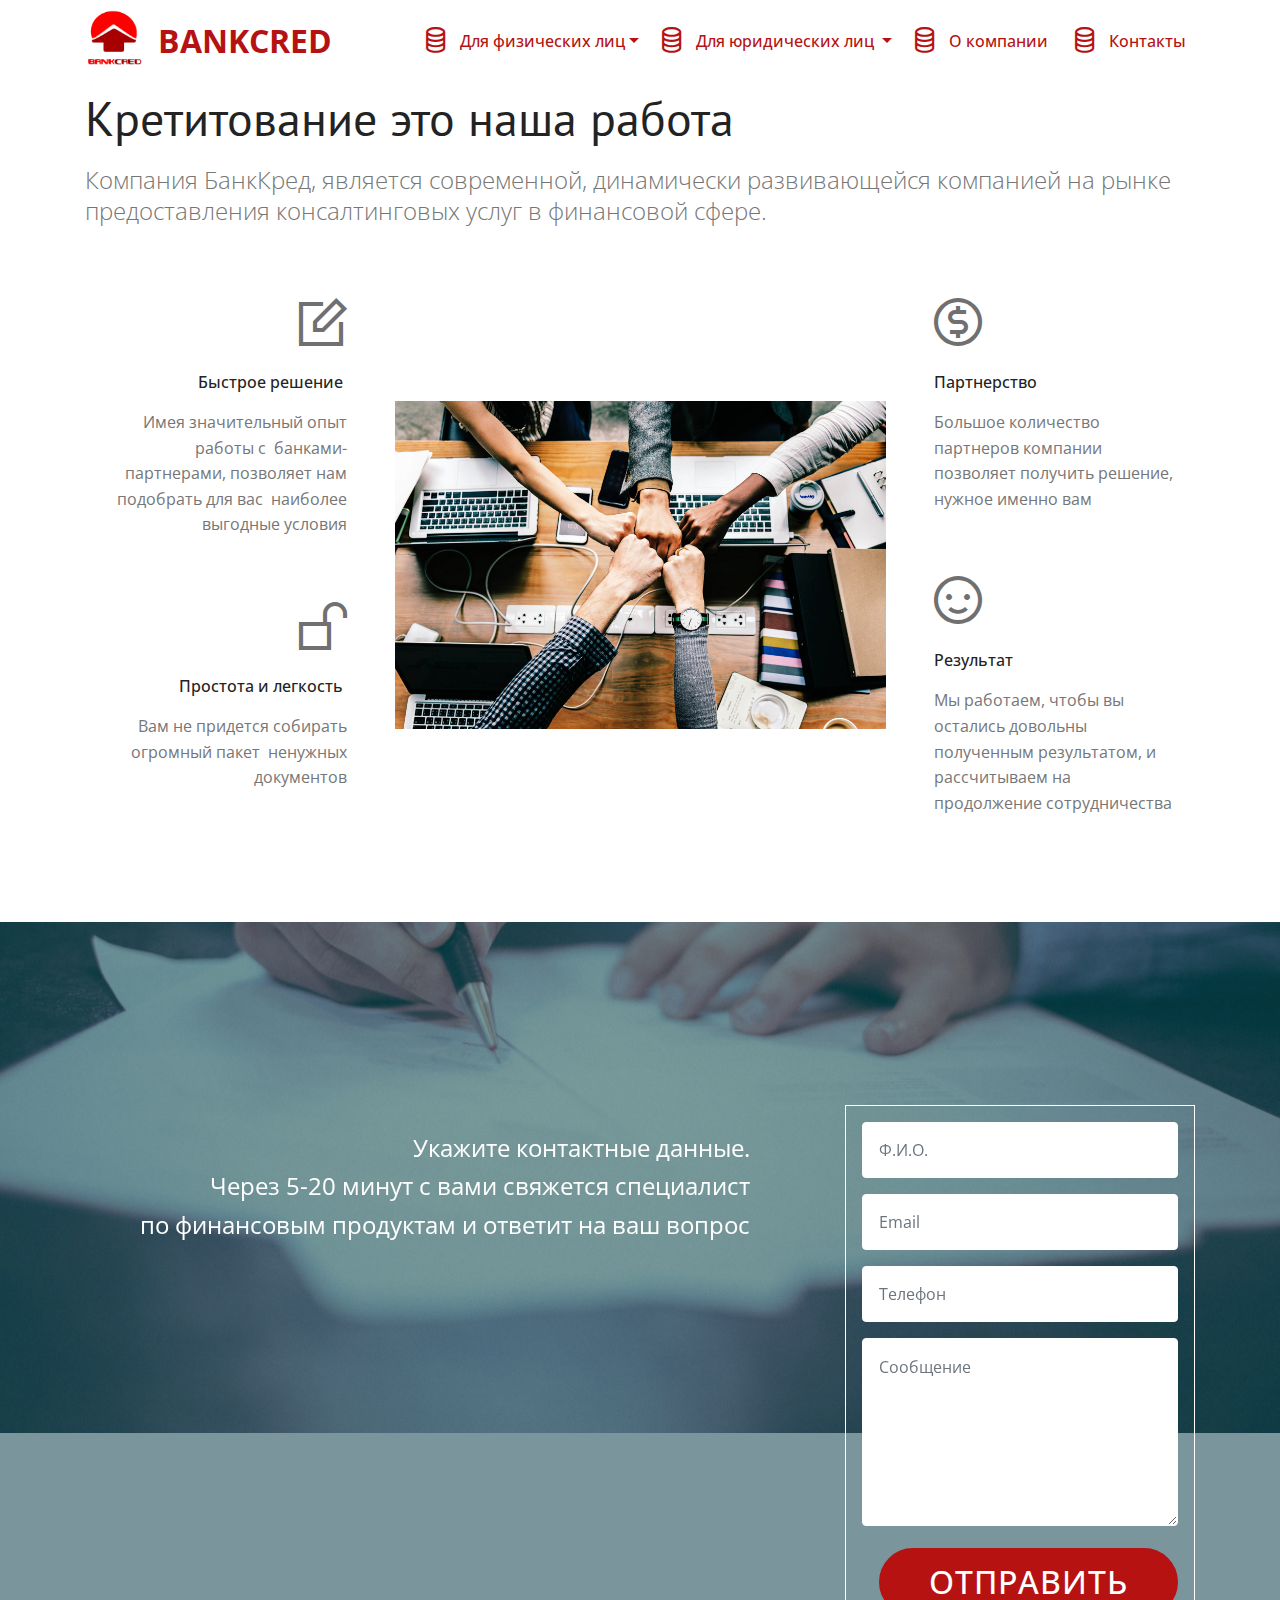
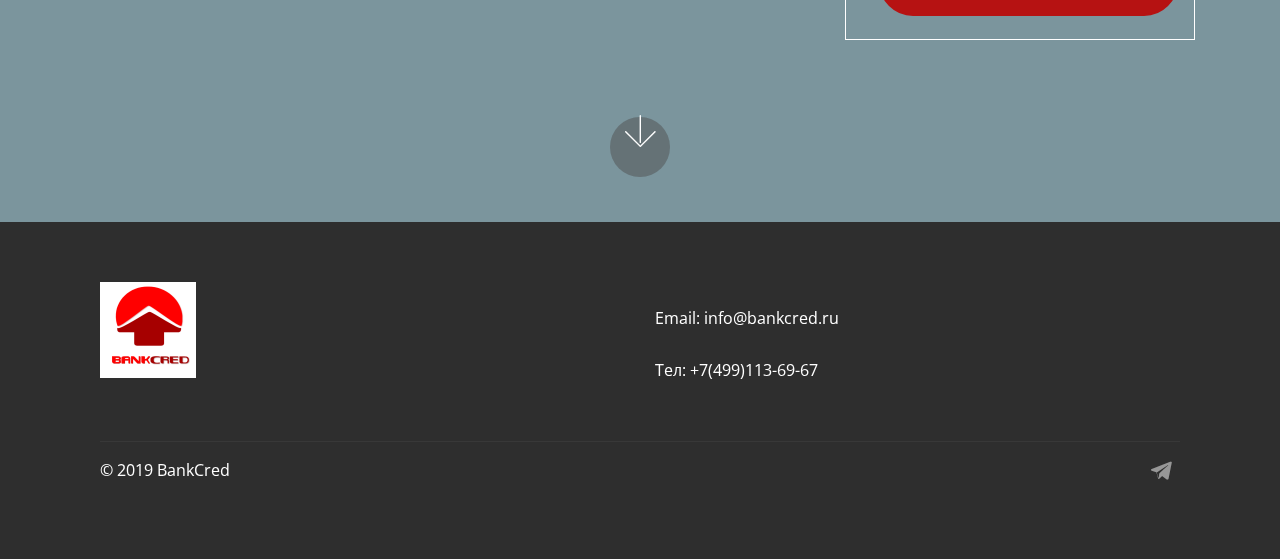
==== index.html @ 9b6e18b3 "create github pages" ====
<!DOCTYPE html>
<html  >
<head>
  <!-- Site made with Mobirise Website Builder v4.11.3, https://mobirise.com -->
  <meta charset="UTF-8">
  <meta http-equiv="X-UA-Compatible" content="IE=edge">
  <meta name="generator" content="Mobirise v4.11.3, mobirise.com">
  <meta name="viewport" content="width=device-width, initial-scale=1, minimum-scale=1">
  <link rel="shortcut icon" href="assets/images/1-96x96.png" type="image/x-icon">
  <meta name="description" content="">
  
  <title>BankCred - Кредитование это наша работа</title>
  <link rel="stylesheet" href="assets/web/assets/mobirise-icons2/mobirise2.css">
  <link rel="stylesheet" href="assets/web/assets/mobirise-icons/mobirise-icons.css">
  <link rel="stylesheet" href="assets/bootstrap/css/bootstrap.min.css">
  <link rel="stylesheet" href="assets/bootstrap/css/bootstrap-grid.min.css">
  <link rel="stylesheet" href="assets/bootstrap/css/bootstrap-reboot.min.css">
  <link rel="stylesheet" href="assets/dropdown/css/style.css">
  <link rel="stylesheet" href="assets/tether/tether.min.css">
  <link rel="stylesheet" href="assets/socicon/css/styles.css">
  <link rel="stylesheet" href="assets/theme/css/style.css">
  <link rel="preload" as="style" href="assets/mobirise/css/mbr-additional.css"><link rel="stylesheet" href="assets/mobirise/css/mbr-additional.css" type="text/css">
  
  
  
</head>
<body>
  <section class="menu cid-qTkzRZLJNu" once="menu" id="menu1-0">

    

    <nav class="navbar navbar-expand beta-menu navbar-dropdown align-items-center navbar-toggleable-sm">
        <button class="navbar-toggler navbar-toggler-right" type="button" data-toggle="collapse" data-target="#navbarSupportedContent" aria-controls="navbarSupportedContent" aria-expanded="false" aria-label="Toggle navigation">
            <div class="hamburger">
                <span></span>
                <span></span>
                <span></span>
                <span></span>
            </div>
        </button>
        <div class="menu-logo">
            <div class="navbar-brand">
                <span class="navbar-logo">
                    <a href="https://mobirise.com">
                         <img src="assets/images/1-96x96.png" alt="Mobirise" title="" style="height: 4.1rem;">
                    </a>
                </span>
                <span class="navbar-caption-wrap"><a class="navbar-caption text-secondary display-4" href="https://mobirise.com">BANKCRED</a></span>
            </div>
        </div>
        <div class="collapse navbar-collapse" id="navbarSupportedContent">
            <ul class="navbar-nav nav-dropdown nav-right" data-app-modern-menu="true"><li class="nav-item">
                    <a class="nav-link link text-secondary display-7" href="https://mobirise.com">
                        </a>
                </li>
                <li class="nav-item dropdown">
                    <a class="nav-link link text-secondary dropdown-toggle display-7" href="https://mobirise.com" data-toggle="dropdown-submenu" aria-expanded="false"><span class="mobi-mbri mobi-mbri-database mbr-iconfont mbr-iconfont-btn"></span>Для физических лиц</a><div class="dropdown-menu"><a class="text-secondary dropdown-item display-7" href="https://mobirise.com">Потребительское кредитование</a><a class="text-secondary dropdown-item display-7" href="https://mobirise.com">Ипотека</a><a class="text-secondary dropdown-item display-7" href="https://mobirise.com">Кредит под залог недвижимости</a></div>
                </li><li class="nav-item dropdown"><a class="nav-link link text-secondary dropdown-toggle display-7" href="https://mobirise.com" data-toggle="dropdown-submenu" aria-expanded="false"><span class="mobi-mbri mobi-mbri-database mbr-iconfont mbr-iconfont-btn"></span>Для юридических лиц&nbsp;</a><div class="dropdown-menu"><a class="text-secondary dropdown-item display-7" href="creditul.html">Кредиты</a><a class="text-secondary dropdown-item display-7" href="bankgarantees.html" aria-expanded="false">Банковские гарантии</a><a class="text-secondary dropdown-item display-7" href="https://mobirise.com" aria-expanded="false">Факторинг</a><a class="text-secondary dropdown-item display-7" href="https://mobirise.com" aria-expanded="false">РКО<br><br></a></div></li><li class="nav-item"><a class="nav-link link text-secondary display-7" href="https://mobirise.com"><span class="mobi-mbri mobi-mbri-database mbr-iconfont mbr-iconfont-btn"></span>О компании&nbsp;</a></li><li class="nav-item"><a class="nav-link link text-secondary display-7" href="https://mobirise.com"><span class="mobi-mbri mobi-mbri-database mbr-iconfont mbr-iconfont-btn"></span>Контакты&nbsp;</a></li></ul>
            
        </div>
    </nav>
</section>

<section class="engine"><a href="https://mobirise.info/g">build a site</a></section><section class="features12 cid-rFDejcDriC" id="features12-6">
    
    

    

    <div class="container">
        <h2 class="mbr-section-title pb-2 mbr-fonts-style display-2">Кретитование это наша работа</h2>
        <h3 class="mbr-section-subtitle pb-3 mbr-fonts-style display-5">
            Компания БанкКред, является современной, динамически развивающейся компанией на рынке предоставления консалтинговых услуг в финансовой сфере.</h3>

        <div class="media-container-row pt-5">
            <div class="block-content align-right">
                <div class="card pl-3 pr-3 pb-5">
                    <div class="mbr-card-img-title">
                        <div class="card-img pb-3">
                             <span class="mbr-iconfont mobi-mbri-edit mobi-mbri"></span>
                        </div>
                        <div class="mbr-crt-title">
                            <h4 class="card-title py-2 mbr-crt-title mbr-fonts-style display-7">Быстрое решение&nbsp;</h4>
                        </div>
                    </div>                

                    <div class="card-box">
                        <p class="mbr-text mbr-section-text mbr-fonts-style display-7">
                            Имея значительный опыт работы с &nbsp;банками-партнерами, позволяет нам подобрать для вас &nbsp;наиболее выгодные условия</p>
                    </div>
                </div>

                <div class="card pl-3 pr-3">
                    <div class="mbr-card-img-title">
                        <div class="card-img pb-3">
                            <span class="mbr-iconfont mobi-mbri-unlock mobi-mbri"></span>
                        </div>
                        <div class="mbr-crt-title">
                            <h4 class="card-title py-2 mbr-crt-title mbr-fonts-style display-7">
                                Простота и легкость&nbsp;</h4>
                        </div>
                    </div>
                    <div class="card-box">
                        <p class="mbr-text mbr-section-text mbr-fonts-style display-7">Вам не придется собирать огромный пакет &nbsp;ненужных документов</p>
                    </div>
                </div>
            </div>

            <div class="mbr-figure m-auto" style="width: 50%;">
                <img src="assets/images/background6.jpg" alt="Mobirise" title="">
            </div>

            <div class="block-content align-left">
                <div class="card pl-3 pr-3 pb-5">
                    <div class="mbr-card-img-title">
                        <div class="card-img pb-3">
                             <span class="mbr-iconfont mobi-mbri-cash mobi-mbri"></span>
                        </div>
                        <div class="mbr-crt-title">
                            <h4 class="card-title py-2 mbr-crt-title mbr-fonts-style display-7">
                                Партнерство</h4>
                        </div>
                    </div>                

                    <div class="card-box">
                        <p class="mbr-text mbr-section-text mbr-fonts-style display-7">
                            Большое количество партнеров компании позволяет получить решение, нужное именно вам&nbsp;</p>
                    </div>
                </div>

                <div class="card pl-3 pr-3">
                    <div class="mbr-card-img-title">
                        <div class="card-img pb-3">
                            <span class="mbr-iconfont mobi-mbri-smile-face mobi-mbri"></span>
                        </div>
                        <div class="mbr-crt-title">
                            <h4 class="card-title py-2 mbr-crt-title mbr-fonts-style display-7">
                                Результат</h4>
                        </div>
                    </div>
                    <div class="card-box">
                        <p class="mbr-text mbr-section-text mbr-fonts-style display-7">Мы работаем, чтобы вы остались довольны полученным результатом, и рассчитываем на продолжение сотрудничества</p>
                    </div>
                </div>
            </div>
        </div>
    </div>
</section>

<section class="header15 cid-rHME1chiJT mbr-fullscreen mbr-parallax-background" id="header15-7">

    

    <div class="mbr-overlay" style="opacity: 0.5; background-color: rgb(7, 59, 76);"></div>

    <div class="container align-right">
        <div class="row">
            <div class="mbr-white col-lg-8 col-md-7 content-container">
                <h1 class="mbr-section-title mbr-bold pb-3 mbr-fonts-style display-1"></h1>
                <p class="mbr-text pb-3 mbr-fonts-style display-5">Укажите контактные данные.
<br>Через 5-20 минут с вами свяжется специалист
<br>по финансовым продуктам и ответит на ваш вопрос
<br><br></p>
            </div>
            <div class="col-lg-4 col-md-5">
                <div class="form-container">
                    <div class="media-container-column" data-form-type="formoid">
                        <!---Formbuilder Form--->
                        <form action="https://mobirise.com/" method="POST" class="mbr-form form-with-styler" data-form-title="Mobirise Form"><input type="hidden" name="email" data-form-email="true" value="sFIBxPk1DfK8KMXNcVNaqKDOMw0S4MJZTPR6qZjcY9f+HLWINB+SgQe4zorkkBdtc8oR5mji2qDRtCs3g598j6HJXpvIDuwu5ZyjoW4uOoEnabfmgJW6YjyDEm2xefml">
                            <div class="row">
                                <div hidden="hidden" data-form-alert="" class="alert alert-success col-12">Спасибо, мы скоро с Вами свяжемся!</div>
                                <div hidden="hidden" data-form-alert-danger="" class="alert alert-danger col-12">
                                </div>
                            </div>
                            <div class="dragArea row">
                                <div class="col-md-12 form-group " data-for="name">
                                    <input type="text" name="name" placeholder="Ф.И.О." data-form-field="Name" required="required" class="form-control px-3 display-7" id="name-header15-7">
                                </div>
                                <div class="col-md-12 form-group " data-for="email">
                                    <input type="email" name="email" placeholder="Email" data-form-field="Email" required="required" class="form-control px-3 display-7" id="email-header15-7">
                                </div>
                                <div data-for="phone" class="col-md-12 form-group ">
                                    <input type="tel" name="phone" placeholder="Телефон" data-form-field="Phone" class="form-control px-3 display-7" id="phone-header15-7">
                                </div>
                                <div data-for="message" class="col-md-12 form-group ">
                                    <textarea name="message" placeholder="Сообщение" data-form-field="Message" class="form-control px-3 display-7" id="message-header15-7"></textarea>
                                </div>
                                <div class="col-md-12 input-group-btn">
                                    <button type="submit" class="btn btn-secondary btn-form display-4">ОТПРАВИТЬ</button>
                                </div>
                            </div>
                        </form><!---Formbuilder Form--->
                    </div>
                </div>
            </div>
        </div>
    </div>
    <div class="mbr-arrow hidden-sm-down" aria-hidden="true">
        <a href="#next">
            <i class="mbri-down mbr-iconfont"></i>
        </a>
    </div>
</section>

<section class="cid-qTkAaeaxX5" id="footer1-2">

    

    

    <div class="container">
        <div class="media-container-row content text-white">
            <div class="col-12 col-md-3">
                <div class="media-wrap">
                    <a href="https://mobirise.com/">
                        <img src="assets/images/1-192x192.png" alt="Mobirise" title="">
                    </a>
                </div>
            </div>
            <div class="col-12 col-md-3 mbr-fonts-style display-7">
                <h5 class="pb-3"></h5>
                <p class="mbr-text"></p>
            </div>
            <div class="col-12 col-md-3 mbr-fonts-style display-7">
                <h5 class="pb-3"></h5>
                <p class="mbr-text">
                    Email: info@bankcred.ru &nbsp; &nbsp; &nbsp; &nbsp; &nbsp; &nbsp; &nbsp; &nbsp;&nbsp;<br>Тел: +7(499)113-69-67<br><br></p>
            </div>
            <div class="col-12 col-md-3 mbr-fonts-style display-7">
                <h5 class="pb-3"></h5>
                <p class="mbr-text"></p>
            </div>
        </div>
        <div class="footer-lower">
            <div class="media-container-row">
                <div class="col-sm-12">
                    <hr>
                </div>
            </div>
            <div class="media-container-row mbr-white">
                <div class="col-sm-6 copyright">
                    <p class="mbr-text mbr-fonts-style display-7">
                        © 2019 BankCred</p>
                </div>
                <div class="col-md-6">
                    <div class="social-list align-right">
                        <div class="soc-item">
                            <a href="https://twitter.com/mobirise" target="_blank">
                                <span class="mbr-iconfont mbr-iconfont-social socicon-telegram socicon"></span>
                            </a>
                        </div>
                        
                        
                        
                        
                        
                    </div>
                </div>
            </div>
        </div>
    </div>
</section>


  <script src="assets/web/assets/jquery/jquery.min.js"></script>
  <script src="assets/popper/popper.min.js"></script>
  <script src="assets/bootstrap/js/bootstrap.min.js"></script>
  <script src="assets/smoothscroll/smooth-scroll.js"></script>
  <script src="assets/dropdown/js/nav-dropdown.js"></script>
  <script src="assets/dropdown/js/navbar-dropdown.js"></script>
  <script src="assets/touchswipe/jquery.touch-swipe.min.js"></script>
  <script src="assets/parallax/jarallax.min.js"></script>
  <script src="assets/tether/tether.min.js"></script>
  <script src="assets/theme/js/script.js"></script>
  <script src="assets/formoid/formoid.min.js"></script>
  
  
</body>
</html>
---- assets/web/assets/mobirise-icons2/mobirise2.css ----
@font-face {
  font-family: 'Moririse2';
  font-display: swap;
  src:  url('mobirise2.eot?f2bix4');
  src:  url('mobirise2.eot?f2bix4#iefix') format('embedded-opentype'),
    url('mobirise2.ttf?f2bix4') format('truetype'),
    url('mobirise2.woff?f2bix4') format('woff'),
    url('mobirise2.svg?f2bix4#mobirise2') format('svg');
  font-weight: normal;
  font-style: normal;
}

[class^="mobi-"], [class*=" mobi-"] {
  /* use !important to prevent issues with browser extensions that change fonts */
  font-family: 'Moririse2' !important;
  speak: none;
  font-style: normal;
  font-weight: normal;
  font-variant: normal;
  text-transform: none;
  line-height: 1;

  /* Better Font Rendering =========== */
  -webkit-font-smoothing: antialiased;
  -moz-osx-font-smoothing: grayscale;
}

.mobi-mbri-add-submenu:before {
  content: "\e900";
}
.mobi-mbri-alert:before {
  content: "\e901";
}
.mobi-mbri-align-center:before {
  content: "\e902";
}
.mobi-mbri-align-justify:before {
  content: "\e903";
}
.mobi-mbri-align-left:before {
  content: "\e904";
}
.mobi-mbri-align-right:before {
  content: "\e905";
}
.mobi-mbri-android:before {
  content: "\e906";
}
.mobi-mbri-apple:before {
  content: "\e907";
}
.mobi-mbri-arrow-down:before {
  content: "\e908";
}
.mobi-mbri-arrow-next:before {
  content: "\e909";
}
.mobi-mbri-arrow-prev:before {
  content: "\e90a";
}
.mobi-mbri-arrow-up:before {
  content: "\e90b";
}
.mobi-mbri-bold:before {
  content: "\e90c";
}
.mobi-mbri-bookmark:before {
  content: "\e90d";
}
.mobi-mbri-bootstrap:before {
  content: "\e90e";
}
.mobi-mbri-briefcase:before {
  content: "\e90f";
}
.mobi-mbri-browse:before {
  content: "\e910";
}
.mobi-mbri-bulleted-list:before {
  content: "\e911";
}
.mobi-mbri-calendar:before {
  content: "\e912";
}
.mobi-mbri-camera:before {
  content: "\e913";
}
.mobi-mbri-cart-add:before {
  content: "\e914";
}
.mobi-mbri-cart-full:before {
  content: "\e915";
}
.mobi-mbri-cash:before {
  content: "\e916";
}
.mobi-mbri-change-style:before {
  content: "\e917";
}
.mobi-mbri-chat:before {
  content: "\e918";
}
.mobi-mbri-clock:before {
  content: "\e919";
}
.mobi-mbri-close:before {
  content: "\e91a";
}
.mobi-mbri-cloud:before {
  content: "\e91b";
}
.mobi-mbri-code:before {
  content: "\e91c";
}
.mobi-mbri-contact-form:before {
  content: "\e91d";
}
.mobi-mbri-credit-card:before {
  content: "\e91e";
}
.mobi-mbri-cursor-click:before {
  content: "\e91f";
}
.mobi-mbri-cust-feedback:before {
  content: "\e920";
}
.mobi-mbri-database:before {
  content: "\e921";
}
.mobi-mbri-delivery:before {
  content: "\e922";
}
.mobi-mbri-desktop:before {
  content: "\e923";
}
.mobi-mbri-devices:before {
  content: "\e924";
}
.mobi-mbri-down:before {
  content: "\e925";
}
.mobi-mbri-download-2:before {
  content: "\e926";
}
.mobi-mbri-download:before {
  content: "\e927";
}
.mobi-mbri-drag-n-drop-2:before {
  content: "\e928";
}
.mobi-mbri-drag-n-drop:before {
  content: "\e929";
}
.mobi-mbri-edit-2:before {
  content: "\e92a";
}
.mobi-mbri-edit:before {
  content: "\e92b";
}
.mobi-mbri-error:before {
  content: "\e92c";
}
.mobi-mbri-extension:before {
  content: "\e92d";
}
.mobi-mbri-features:before {
  content: "\e92e";
}
.mobi-mbri-file:before {
  content: "\e92f";
}
.mobi-mbri-flag:before {
  content: "\e930";
}
.mobi-mbri-folder:before {
  content: "\e931";
}
.mobi-mbri-gift:before {
  content: "\e932";
}
.mobi-mbri-github:before {
  content: "\e933";
}
.mobi-mbri-globe-2:before {
  content: "\e934";
}
.mobi-mbri-globe:before {
  content: "\e935";
}
.mobi-mbri-growing-chart:before {
  content: "\e936";
}
.mobi-mbri-hearth:before {
  content: "\e937";
}
.mobi-mbri-help:before {
  content: "\e938";
}
.mobi-mbri-home:before {
  content: "\e939";
}
.mobi-mbri-hot-cup:before {
  content: "\e93a";
}
.mobi-mbri-idea:before {
  content: "\e93b";
}
.mobi-mbri-image-gallery:before {
  content: "\e93c";
}
.mobi-mbri-image-slider:before {
  content: "\e93d";
}
.mobi-mbri-info:before {
  content: "\e93e";
}
.mobi-mbri-italic:before {
  content: "\e93f";
}
.mobi-mbri-key:before {
  content: "\e940";
}
.mobi-mbri-laptop:before {
  content: "\e941";
}
.mobi-mbri-layers:before {
  content: "\e942";
}
.mobi-mbri-left-right:before {
  content: "\e943";
}
.mobi-mbri-left:before {
  content: "\e944";
}
.mobi-mbri-letter:before {
  content: "\e945";
}
.mobi-mbri-like:before {
  content: "\e946";
}
.mobi-mbri-link:before {
  content: "\e947";
}
.mobi-mbri-lock:before {
  content: "\e948";
}
.mobi-mbri-login:before {
  content: "\e949";
}
.mobi-mbri-logout:before {
  content: "\e94a";
}
.mobi-mbri-magic-stick:before {
  content: "\e94b";
}
.mobi-mbri-map-pin:before {
  content: "\e94c";
}
.mobi-mbri-menu:before {
  content: "\e94d";
}
.mobi-mbri-mobile-2:before {
  content: "\e94e";
}
.mobi-mbri-mobile-horizontal:before {
  content: "\e94f";
}
.mobi-mbri-mobile:before {
  content: "\e950";
}
.mobi-mbri-mobirise:before {
  content: "\e951";
}
.mobi-mbri-more-horizontal:before {
  content: "\e952";
}
.mobi-mbri-more-vertical:before {
  content: "\e953";
}
.mobi-mbri-music:before {
  content: "\e954";
}
.mobi-mbri-new-file:before {
  content: "\e955";
}
.mobi-mbri-numbered-list:before {
  content: "\e956";
}
.mobi-mbri-opened-folder:before {
  content: "\e957";
}
.mobi-mbri-pages:before {
  content: "\e958";
}
.mobi-mbri-paper-plane:before {
  content: "\e959";
}
.mobi-mbri-paperclip:before {
  content: "\e95a";
}
.mobi-mbri-phone:before {
  content: "\e95b";
}
.mobi-mbri-photo:before {
  content: "\e95c";
}
.mobi-mbri-photos:before {
  content: "\e95d";
}
.mobi-mbri-pin:before {
  content: "\e95e";
}
.mobi-mbri-play:before {
  content: "\e95f";
}
.mobi-mbri-plus:before {
  content: "\e960";
}
.mobi-mbri-preview:before {
  content: "\e961";
}
.mobi-mbri-print:before {
  content: "\e962";
}
.mobi-mbri-protect:before {
  content: "\e963";
}
.mobi-mbri-question:before {
  content: "\e964";
}
.mobi-mbri-quote-left:before {
  content: "\e965";
}
.mobi-mbri-quote-right:before {
  content: "\e966";
}
.mobi-mbri-redo:before {
  content: "\e967";
}
.mobi-mbri-refresh:before {
  content: "\e968";
}
.mobi-mbri-responsive-2:before {
  content: "\e969";
}
.mobi-mbri-responsive:before {
  content: "\e96a";
}
.mobi-mbri-right:before {
  content: "\e96b";
}
.mobi-mbri-rocket:before {
  content: "\e96c";
}
.mobi-mbri-sad-face:before {
  content: "\e96d";
}
.mobi-mbri-sale:before {
  content: "\e96e";
}
.mobi-mbri-save:before {
  content: "\e96f";
}
.mobi-mbri-search:before {
  content: "\e970";
}
.mobi-mbri-setting-2:before {
  content: "\e971";
}
.mobi-mbri-setting-3:before {
  content: "\e972";
}
.mobi-mbri-setting:before {
  content: "\e973";
}
.mobi-mbri-share:before {
  content: "\e974";
}
.mobi-mbri-shopping-bag:before {
  content: "\e975";
}
.mobi-mbri-shopping-basket:before {
  content: "\e976";
}
.mobi-mbri-shopping-cart:before {
  content: "\e977";
}
.mobi-mbri-sites:before {
  content: "\e978";
}
.mobi-mbri-smile-face:before {
  content: "\e979";
}
.mobi-mbri-speed:before {
  content: "\e97a";
}
.mobi-mbri-star:before {
  content: "\e97b";
}
.mobi-mbri-success:before {
  content: "\e97c";
}
.mobi-mbri-sun:before {
  content: "\e97d";
}
.mobi-mbri-sun2:before {
  content: "\e97e";
}
.mobi-mbri-tablet-vertical:before {
  content: "\e97f";
}
.mobi-mbri-tablet:before {
  content: "\e980";
}
.mobi-mbri-target:before {
  content: "\e981";
}
.mobi-mbri-timer:before {
  content: "\e982";
}
.mobi-mbri-to-ftp:before {
  content: "\e983";
}
.mobi-mbri-to-local-drive:before {
  content: "\e984";
}
.mobi-mbri-touch-swipe:before {
  content: "\e985";
}
.mobi-mbri-touch:before {
  content: "\e986";
}
.mobi-mbri-trash:before {
  content: "\e987";
}
.mobi-mbri-underline:before {
  content: "\e988";
}
.mobi-mbri-undo:before {
  content: "\e989";
}
.mobi-mbri-unlink:before {
  content: "\e98a";
}
.mobi-mbri-unlock:before {
  content: "\e98b";
}
.mobi-mbri-up-down:before {
  content: "\e98c";
}
.mobi-mbri-up:before {
  content: "\e98d";
}
.mobi-mbri-update:before {
  content: "\e98e";
}
.mobi-mbri-upload-2:before {
  content: "\e98f";
}
.mobi-mbri-upload:before {
  content: "\e990";
}
.mobi-mbri-user-2:before {
  content: "\e991";
}
.mobi-mbri-user:before {
  content: "\e992";
}
.mobi-mbri-users:before {
  content: "\e993";
}
.mobi-mbri-video-play:before {
  content: "\e994";
}
.mobi-mbri-video:before {
  content: "\e995";
}
.mobi-mbri-watch:before {
  content: "\e996";
}
.mobi-mbri-website-theme-2:before {
  content: "\e997";
}
.mobi-mbri-website-theme:before {
  content: "\e998";
}
.mobi-mbri-wifi:before {
  content: "\e999";
}
.mobi-mbri-windows:before {
  content: "\e99a";
}
.mobi-mbri-zoom-in:before {
  content: "\e99b";
}
.mobi-mbri-zoom-out:before {
  content: "\e99c";
}
---- assets/web/assets/mobirise-icons/mobirise-icons.css ----
@font-face {
  font-family: 'MobiriseIcons';
  src:  url('mobirise-icons.eot?spat4u');
  src:  url('mobirise-icons.eot?spat4u#iefix') format('embedded-opentype'),
    url('mobirise-icons.ttf?spat4u') format('truetype'),
    url('mobirise-icons.woff?spat4u') format('woff'),
    url('mobirise-icons.svg?spat4u#MobiriseIcons') format('svg');
  font-weight: normal;
  font-style: normal;
  font-display: swap;
}

[class^="mbri-"], [class*=" mbri-"] {
  /* use !important to prevent issues with browser extensions that change fonts */
  font-family: MobiriseIcons !important;
  speak: none;
  font-style: normal;
  font-weight: normal;
  font-variant: normal;
  text-transform: none;
  line-height: 1;

  /* Better Font Rendering =========== */
  -webkit-font-smoothing: antialiased;
  -moz-osx-font-smoothing: grayscale;
}

.mbri-add-submenu:before {
  content: "\e900";
}
.mbri-alert:before {
  content: "\e901";
}
.mbri-align-center:before {
  content: "\e902";
}
.mbri-align-justify:before {
  content: "\e903";
}
.mbri-align-left:before {
  content: "\e904";
}
.mbri-align-right:before {
  content: "\e905";
}
.mbri-android:before {
  content: "\e906";
}
.mbri-apple:before {
  content: "\e907";
}
.mbri-arrow-down:before {
  content: "\e908";
}
.mbri-arrow-next:before {
  content: "\e909";
}
.mbri-arrow-prev:before {
  content: "\e90a";
}
.mbri-arrow-up:before {
  content: "\e90b";
}
.mbri-bold:before {
  content: "\e90c";
}
.mbri-bookmark:before {
  content: "\e90d";
}
.mbri-bootstrap:before {
  content: "\e90e";
}
.mbri-briefcase:before {
  content: "\e90f";
}
.mbri-browse:before {
  content: "\e910";
}
.mbri-bulleted-list:before {
  content: "\e911";
}
.mbri-calendar:before {
  content: "\e912";
}
.mbri-camera:before {
  content: "\e913";
}
.mbri-cart-add:before {
  content: "\e914";
}
.mbri-cart-full:before {
  content: "\e915";
}
.mbri-cash:before {
  content: "\e916";
}
.mbri-change-style:before {
  content: "\e917";
}
.mbri-chat:before {
  content: "\e918";
}
.mbri-clock:before {
  content: "\e919";
}
.mbri-close:before {
  content: "\e91a";
}
.mbri-cloud:before {
  content: "\e91b";
}
.mbri-code:before {
  content: "\e91c";
}
.mbri-contact-form:before {
  content: "\e91d";
}
.mbri-credit-card:before {
  content: "\e91e";
}
.mbri-cursor-click:before {
  content: "\e91f";
}
.mbri-cust-feedback:before {
  content: "\e920";
}
.mbri-database:before {
  content: "\e921";
}
.mbri-delivery:before {
  content: "\e922";
}
.mbri-desktop:before {
  content: "\e923";
}
.mbri-devices:before {
  content: "\e924";
}
.mbri-down:before {
  content: "\e925";
}
.mbri-download:before {
  content: "\e989";
}
.mbri-drag-n-drop:before {
  content: "\e927";
}
.mbri-drag-n-drop2:before {
  content: "\e928";
}
.mbri-edit:before {
  content: "\e929";
}
.mbri-edit2:before {
  content: "\e92a";
}
.mbri-error:before {
  content: "\e92b";
}
.mbri-extension:before {
  content: "\e92c";
}
.mbri-features:before {
  content: "\e92d";
}
.mbri-file:before {
  content: "\e92e";
}
.mbri-flag:before {
  content: "\e92f";
}
.mbri-folder:before {
  content: "\e930";
}
.mbri-gift:before {
  content: "\e931";
}
.mbri-github:before {
  content: "\e932";
}
.mbri-globe:before {
  content: "\e933";
}
.mbri-globe-2:before {
  content: "\e934";
}
.mbri-growing-chart:before {
  content: "\e935";
}
.mbri-hearth:before {
  content: "\e936";
}
.mbri-help:before {
  content: "\e937";
}
.mbri-home:before {
  content: "\e938";
}
.mbri-hot-cup:before {
  content: "\e939";
}
.mbri-idea:before {
  content: "\e93a";
}
.mbri-image-gallery:before {
  content: "\e93b";
}
.mbri-image-slider:before {
  content: "\e93c";
}
.mbri-info:before {
  content: "\e93d";
}
.mbri-italic:before {
  content: "\e93e";
}
.mbri-key:before {
  content: "\e93f";
}
.mbri-laptop:before {
  content: "\e940";
}
.mbri-layers:before {
  content: "\e941";
}
.mbri-left-right:before {
  content: "\e942";
}
.mbri-left:before {
  content: "\e943";
}
.mbri-letter:before {
  content: "\e944";
}
.mbri-like:before {
  content: "\e945";
}
.mbri-link:before {
  content: "\e946";
}
.mbri-lock:before {
  content: "\e947";
}
.mbri-login:before {
  content: "\e948";
}
.mbri-logout:before {
  content: "\e949";
}
.mbri-magic-stick:before {
  content: "\e94a";
}
.mbri-map-pin:before {
  content: "\e94b";
}
.mbri-menu:before {
  content: "\e94c";
}
.mbri-mobile:before {
  content: "\e94d";
}
.mbri-mobile2:before {
  content: "\e94e";
}
.mbri-mobirise:before {
  content: "\e94f";
}
.mbri-more-horizontal:before {
  content: "\e950";
}
.mbri-more-vertical:before {
  content: "\e951";
}
.mbri-music:before {
  content: "\e952";
}
.mbri-new-file:before {
  content: "\e953";
}
.mbri-numbered-list:before {
  content: "\e954";
}
.mbri-opened-folder:before {
  content: "\e955";
}
.mbri-pages:before {
  content: "\e956";
}
.mbri-paper-plane:before {
  content: "\e957";
}
.mbri-paperclip:before {
  content: "\e958";
}
.mbri-photo:before {
  content: "\e959";
}
.mbri-photos:before {
  content: "\e95a";
}
.mbri-pin:before {
  content: "\e95b";
}
.mbri-play:before {
  content: "\e95c";
}
.mbri-plus:before {
  content: "\e95d";
}
.mbri-preview:before {
  content: "\e95e";
}
.mbri-print:before {
  content: "\e95f";
}
.mbri-protect:before {
  content: "\e960";
}
.mbri-question:before {
  content: "\e961";
}
.mbri-quote-left:before {
  content: "\e962";
}
.mbri-quote-right:before {
  content: "\e963";
}
.mbri-refresh:before {
  content: "\e964";
}
.mbri-responsive:before {
  content: "\e965";
}
.mbri-right:before {
  content: "\e966";
}
.mbri-rocket:before {
  content: "\e967";
}
.mbri-sad-face:before {
  content: "\e968";
}
.mbri-sale:before {
  content: "\e969";
}
.mbri-save:before {
  content: "\e96a";
}
.mbri-search:before {
  content: "\e96b";
}
.mbri-setting:before {
  content: "\e96c";
}
.mbri-setting2:before {
  content: "\e96d";
}
.mbri-setting3:before {
  content: "\e96e";
}
.mbri-share:before {
  content: "\e96f";
}
.mbri-shopping-bag:before {
  content: "\e970";
}
.mbri-shopping-basket:before {
  content: "\e971";
}
.mbri-shopping-cart:before {
  content: "\e972";
}
.mbri-sites:before {
  content: "\e973";
}
.mbri-smile-face:before {
  content: "\e974";
}
.mbri-speed:before {
  content: "\e975";
}
.mbri-star:before {
  content: "\e976";
}
.mbri-success:before {
  content: "\e977";
}
.mbri-sun:before {
  content: "\e978";
}
.mbri-sun2:before {
  content: "\e979";
}
.mbri-tablet:before {
  content: "\e97a";
}
.mbri-tablet-vertical:before {
  content: "\e97b";
}
.mbri-target:before {
  content: "\e97c";
}
.mbri-timer:before {
  content: "\e97d";
}
.mbri-to-ftp:before {
  content: "\e97e";
}
.mbri-to-local-drive:before {
  content: "\e97f";
}
.mbri-touch-swipe:before {
  content: "\e980";
}
.mbri-touch:before {
  content: "\e981";
}
.mbri-trash:before {
  content: "\e982";
}
.mbri-underline:before {
  content: "\e983";
}
.mbri-unlink:before {
  content: "\e984";
}
.mbri-unlock:before {
  content: "\e985";
}
.mbri-up-down:before {
  content: "\e986";
}
.mbri-up:before {
  content: "\e987";
}
.mbri-update:before {
  content: "\e988";
}
.mbri-upload:before {
 content: "\e926"; 
}
.mbri-user:before {
  content: "\e98a";
}
.mbri-user2:before {
  content: "\e98b";
}
.mbri-users:before {
  content: "\e98c";
}
.mbri-video:before {
  content: "\e98d";
}
.mbri-video-play:before {
  content: "\e98e";
}
.mbri-watch:before {
  content: "\e98f";
}
.mbri-website-theme:before {
  content: "\e990";
}
.mbri-wifi:before {
  content: "\e991";
}
.mbri-windows:before {
  content: "\e992";
}
.mbri-zoom-out:before {
  content: "\e993";
}
.mbri-redo:before {
  content: "\e994";
}
.mbri-undo:before {
  content: "\e995";
}
---- assets/dropdown/css/style.css ----
.navbar-dropdown {
  left: 0;
  padding: 0;
  position: absolute;
  right: 0;
  top: 0;
  transition: all 0.45s ease;
  z-index: 1030;
  background: #282828; }
  .navbar-dropdown .navbar-logo {
    margin-right: 0.8rem;
    transition: margin 0.3s ease-in-out;
    vertical-align: middle; }
    .navbar-dropdown .navbar-logo img {
      height: 3.125rem;
      transition: all 0.3s ease-in-out; }
    .navbar-dropdown .navbar-logo.mbr-iconfont {
      font-size: 3.125rem;
      line-height: 3.125rem; }
  .navbar-dropdown .navbar-caption {
    font-weight: 700;
    white-space: normal;
    vertical-align: -4px;
    line-height: 3.125rem !important; }
    .navbar-dropdown .navbar-caption, .navbar-dropdown .navbar-caption:hover {
      color: inherit;
      text-decoration: none; }
  .navbar-dropdown .mbr-iconfont + .navbar-caption {
    vertical-align: -1px; }
  .navbar-dropdown.navbar-fixed-top {
    position: fixed; }
  .navbar-dropdown .navbar-brand span {
    vertical-align: -4px; }
  .navbar-dropdown.bg-color.transparent {
    background: none; }
  .navbar-dropdown.navbar-short .navbar-brand {
    padding: 0.625rem 0; }
    .navbar-dropdown.navbar-short .navbar-brand span {
      vertical-align: -1px; }
  .navbar-dropdown.navbar-short .navbar-caption {
    line-height: 2.375rem !important;
    vertical-align: -2px; }
  .navbar-dropdown.navbar-short .navbar-logo {
    margin-right: 0.5rem; }
    .navbar-dropdown.navbar-short .navbar-logo img {
      height: 2.375rem; }
    .navbar-dropdown.navbar-short .navbar-logo.mbr-iconfont {
      font-size: 2.375rem;
      line-height: 2.375rem; }
  .navbar-dropdown.navbar-short .mbr-table-cell {
    height: 3.625rem; }
  .navbar-dropdown .navbar-close {
    left: 0.6875rem;
    position: fixed;
    top: 0.75rem;
    z-index: 1000; }
  .navbar-dropdown .hamburger-icon {
    content: "";
    display: inline-block;
    vertical-align: middle;
    width: 16px;
    -webkit-box-shadow: 0 -6px 0 1px #282828,0 0 0 1px #282828,0 6px 0 1px #282828;
    -moz-box-shadow: 0 -6px 0 1px #282828,0 0 0 1px #282828,0 6px 0 1px #282828;
    box-shadow: 0 -6px 0 1px #282828,0 0 0 1px #282828,0 6px 0 1px #282828; }

.dropdown-menu .dropdown-toggle[data-toggle="dropdown-submenu"]::after {
  border-bottom: 0.35em solid transparent;
  border-left: 0.35em solid;
  border-right: 0;
  border-top: 0.35em solid transparent;
  margin-left: 0.3rem; }

.dropdown-menu .dropdown-item:focus {
  outline: 0; }

.nav-dropdown {
  font-size: 0.75rem;
  font-weight: 500;
  height: auto !important; }
  .nav-dropdown .nav-btn {
    padding-left: 1rem; }
  .nav-dropdown .link {
    margin: .667em 1.667em;
    font-weight: 500;
    padding: 0;
    transition: color .2s ease-in-out; }
    .nav-dropdown .link.dropdown-toggle {
      margin-right: 2.583em; }
      .nav-dropdown .link.dropdown-toggle::after {
        margin-left: .25rem;
        border-top: 0.35em solid;
        border-right: 0.35em solid transparent;
        border-left: 0.35em solid transparent;
        border-bottom: 0; }
      .nav-dropdown .link.dropdown-toggle[aria-expanded="true"] {
        margin: 0;
        padding: 0.667em 3.263em  0.667em 1.667em; }
  .nav-dropdown .link::after,
  .nav-dropdown .dropdown-item::after {
    color: inherit; }
  .nav-dropdown .btn {
    font-size: 0.75rem;
    font-weight: 700;
    letter-spacing: 0;
    margin-bottom: 0;
    padding-left: 1.25rem;
    padding-right: 1.25rem; }
  .nav-dropdown .dropdown-menu {
    border-radius: 0;
    border: 0;
    left: 0;
    margin: 0;
    padding-bottom: 1.25rem;
    padding-top: 1.25rem;
    position: relative; }
  .nav-dropdown .dropdown-submenu {
    margin-left: 0.125rem;
    top: 0; }
  .nav-dropdown .dropdown-item {
    font-weight: 500;
    line-height: 2;
    padding: 0.3846em 4.615em 0.3846em 1.5385em;
    position: relative;
    transition: color .2s ease-in-out, background-color .2s ease-in-out; }
    .nav-dropdown .dropdown-item::after {
      margin-top: -0.3077em;
      position: absolute;
      right: 1.1538em;
      top: 50%; }
    .nav-dropdown .dropdown-item:focus, .nav-dropdown .dropdown-item:hover {
      background: none; }

@media (max-width: 767px) {
  .nav-dropdown.navbar-toggleable-sm {
    bottom: 0;
    display: none;
    left: 0;
    overflow-x: hidden;
    position: fixed;
    top: 0;
    transform: translateX(-100%);
    -ms-transform: translateX(-100%);
    -webkit-transform: translateX(-100%);
    width: 18.75rem;
    z-index: 999; } }
.nav-dropdown.navbar-toggleable-xl {
  bottom: 0;
  display: none;
  left: 0;
  overflow-x: hidden;
  position: fixed;
  top: 0;
  transform: translateX(-100%);
  -ms-transform: translateX(-100%);
  -webkit-transform: translateX(-100%);
  width: 18.75rem;
  z-index: 999; }

.nav-dropdown-sm {
  display: block !important;
  overflow-x: hidden;
  overflow: auto;
  padding-top: 3.875rem; }
  .nav-dropdown-sm::after {
    content: "";
    display: block;
    height: 3rem;
    width: 100%; }
  .nav-dropdown-sm.collapse.in ~ .navbar-close {
    display: block !important; }
  .nav-dropdown-sm.collapsing, .nav-dropdown-sm.collapse.in {
    transform: translateX(0);
    -ms-transform: translateX(0);
    -webkit-transform: translateX(0);
    transition: all 0.25s ease-out;
    -webkit-transition: all 0.25s ease-out;
    background: #282828; }
  .nav-dropdown-sm.collapsing[aria-expanded="false"] {
    transform: translateX(-100%);
    -ms-transform: translateX(-100%);
    -webkit-transform: translateX(-100%); }
  .nav-dropdown-sm .nav-item {
    display: block;
    margin-left: 0 !important;
    padding-left: 0; }
  .nav-dropdown-sm .link,
  .nav-dropdown-sm .dropdown-item {
    border-top: 1px dotted rgba(255, 255, 255, 0.1);
    font-size: 0.8125rem;
    line-height: 1.6;
    margin: 0 !important;
    padding: 0.875rem 2.4rem 0.875rem 1.5625rem !important;
    position: relative;
    white-space: normal; }
    .nav-dropdown-sm .link:focus, .nav-dropdown-sm .link:hover,
    .nav-dropdown-sm .dropdown-item:focus,
    .nav-dropdown-sm .dropdown-item:hover {
      background: rgba(0, 0, 0, 0.2) !important;
      color: #c0a375; }
  .nav-dropdown-sm .nav-btn {
    position: relative;
    padding: 1.5625rem 1.5625rem 0 1.5625rem; }
    .nav-dropdown-sm .nav-btn::before {
      border-top: 1px dotted rgba(255, 255, 255, 0.1);
      content: "";
      left: 0;
      position: absolute;
      top: 0;
      width: 100%; }
    .nav-dropdown-sm .nav-btn + .nav-btn {
      padding-top: 0.625rem; }
      .nav-dropdown-sm .nav-btn + .nav-btn::before {
        display: none; }
  .nav-dropdown-sm .btn {
    padding: 0.625rem 0; }
  .nav-dropdown-sm .dropdown-toggle[data-toggle="dropdown-submenu"]::after {
    margin-left: .25rem;
    border-top: 0.35em solid;
    border-right: 0.35em solid transparent;
    border-left: 0.35em solid transparent;
    border-bottom: 0; }
  .nav-dropdown-sm .dropdown-toggle[data-toggle="dropdown-submenu"][aria-expanded="true"]::after {
    border-top: 0;
    border-right: 0.35em solid transparent;
    border-left: 0.35em solid transparent;
    border-bottom: 0.35em solid; }
  .nav-dropdown-sm .dropdown-menu {
    margin: 0;
    padding: 0;
    position: relative;
    top: 0;
    left: 0;
    width: 100%;
    border: 0;
    float: none;
    border-radius: 0;
    background: none; }
  .nav-dropdown-sm .dropdown-submenu {
    left: 100%;
    margin-left: 0.125rem;
    margin-top: -1.25rem;
    top: 0; }

.navbar-toggleable-sm .nav-dropdown .dropdown-menu {
  position: absolute; }

.navbar-toggleable-sm .nav-dropdown .dropdown-submenu {
  left: 100%;
  margin-left: 0.125rem;
  margin-top: -1.25rem;
  top: 0; }

.navbar-toggleable-sm.opened .nav-dropdown .dropdown-menu {
  position: relative; }

.navbar-toggleable-sm.opened .nav-dropdown .dropdown-submenu {
  left: 0;
  margin-left: 00rem;
  margin-top: 0rem;
  top: 0; }

.is-builder .nav-dropdown.collapsing {
  transition: none !important; }

/*# sourceMappingURL=style.css.map */
---- assets/socicon/css/styles.css ----
@charset "UTF-8";

@font-face {
  font-family: "socicon";
  src:url("../fonts/socicon.eot");
  src:url("../fonts/socicon.eot?#iefix") format("embedded-opentype"),
    url("../fonts/socicon.woff") format("woff"),
    url("../fonts/socicon.ttf") format("truetype"),
    url("../fonts/socicon.svg#socicon") format("svg");
  font-weight: normal;
  font-style: normal;
  font-display:swap;
}

[data-icon]:before {
  font-family: "socicon" !important;
  content: attr(data-icon);
  font-style: normal !important;
  font-weight: normal !important;
  font-variant: normal !important;
  text-transform: none !important;
  speak: none;
  line-height: 1;
  -webkit-font-smoothing: antialiased;
  -moz-osx-font-smoothing: grayscale;
}

[class^="socicon-"]:before,
[class*=" socicon-"]:before {
  font-family: "socicon" !important;
  font-style: normal !important;
  font-weight: normal !important;
  font-variant: normal !important;
  text-transform: none !important;
  speak: none;
  line-height: 1;
  -webkit-font-smoothing: antialiased;
  -moz-osx-font-smoothing: grayscale;
}

.socicon-modelmayhem:before {
  content: "\e000";
}
.socicon-mixcloud:before {
  content: "\e001";
}
.socicon-drupal:before {
  content: "\e002";
}
.socicon-swarm:before {
  content: "\e003";
}
.socicon-istock:before {
  content: "\e004";
}
.socicon-yammer:before {
  content: "\e005";
}
.socicon-ello:before {
  content: "\e006";
}
.socicon-stackoverflow:before {
  content: "\e007";
}
.socicon-persona:before {
  content: "\e008";
}
.socicon-triplej:before {
  content: "\e009";
}
.socicon-houzz:before {
  content: "\e00a";
}
.socicon-rss:before {
  content: "\e00b";
}
.socicon-paypal:before {
  content: "\e00c";
}
.socicon-odnoklassniki:before {
  content: "\e00d";
}
.socicon-airbnb:before {
  content: "\e00e";
}
.socicon-periscope:before {
  content: "\e00f";
}
.socicon-outlook:before {
  content: "\e010";
}
.socicon-coderwall:before {
  content: "\e011";
}
.socicon-tripadvisor:before {
  content: "\e012";
}
.socicon-appnet:before {
  content: "\e013";
}
.socicon-goodreads:before {
  content: "\e014";
}
.socicon-tripit:before {
  content: "\e015";
}
.socicon-lanyrd:before {
  content: "\e016";
}
.socicon-slideshare:before {
  content: "\e017";
}
.socicon-buffer:before {
  content: "\e018";
}
.socicon-disqus:before {
  content: "\e019";
}
.socicon-vkontakte:before {
  content: "\e01a";
}
.socicon-whatsapp:before {
  content: "\e01b";
}
.socicon-patreon:before {
  content: "\e01c";
}
.socicon-storehouse:before {
  content: "\e01d";
}
.socicon-pocket:before {
  content: "\e01e";
}
.socicon-mail:before {
  content: "\e01f";
}
.socicon-blogger:before {
  content: "\e020";
}
.socicon-technorati:before {
  content: "\e021";
}
.socicon-reddit:before {
  content: "\e022";
}
.socicon-dribbble:before {
  content: "\e023";
}
.socicon-stumbleupon:before {
  content: "\e024";
}
.socicon-digg:before {
  content: "\e025";
}
.socicon-envato:before {
  content: "\e026";
}
.socicon-behance:before {
  content: "\e027";
}
.socicon-delicious:before {
  content: "\e028";
}
.socicon-deviantart:before {
  content: "\e029";
}
.socicon-forrst:before {
  content: "\e02a";
}
.socicon-play:before {
  content: "\e02b";
}
.socicon-zerply:before {
  content: "\e02c";
}
.socicon-wikipedia:before {
  content: "\e02d";
}
.socicon-apple:before {
  content: "\e02e";
}
.socicon-flattr:before {
  content: "\e02f";
}
.socicon-github:before {
  content: "\e030";
}
.socicon-renren:before {
  content: "\e031";
}
.socicon-friendfeed:before {
  content: "\e032";
}
.socicon-newsvine:before {
  content: "\e033";
}
.socicon-identica:before {
  content: "\e034";
}
.socicon-bebo:before {
  content: "\e035";
}
.socicon-zynga:before {
  content: "\e036";
}
.socicon-steam:before {
  content: "\e037";
}
.socicon-xbox:before {
  content: "\e038";
}
.socicon-windows:before {
  content: "\e039";
}
.socicon-qq:before {
  content: "\e03a";
}
.socicon-douban:before {
  content: "\e03b";
}
.socicon-meetup:before {
  content: "\e03c";
}
.socicon-playstation:before {
  content: "\e03d";
}
.socicon-android:before {
  content: "\e03e";
}
.socicon-snapchat:before {
  content: "\e03f";
}
.socicon-twitter:before {
  content: "\e040";
}
.socicon-facebook:before {
  content: "\e041";
}
.socicon-googleplus:before {
  content: "\e042";
}
.socicon-pinterest:before {
  content: "\e043";
}
.socicon-foursquare:before {
  content: "\e044";
}
.socicon-yahoo:before {
  content: "\e045";
}
.socicon-skype:before {
  content: "\e046";
}
.socicon-yelp:before {
  content: "\e047";
}
.socicon-feedburner:before {
  content: "\e048";
}
.socicon-linkedin:before {
  content: "\e049";
}
.socicon-viadeo:before {
  content: "\e04a";
}
.socicon-xing:before {
  content: "\e04b";
}
.socicon-myspace:before {
  content: "\e04c";
}
.socicon-soundcloud:before {
  content: "\e04d";
}
.socicon-spotify:before {
  content: "\e04e";
}
.socicon-grooveshark:before {
  content: "\e04f";
}
.socicon-lastfm:before {
  content: "\e050";
}
.socicon-youtube:before {
  content: "\e051";
}
.socicon-vimeo:before {
  content: "\e052";
}
.socicon-dailymotion:before {
  content: "\e053";
}
.socicon-vine:before {
  content: "\e054";
}
.socicon-flickr:before {
  content: "\e055";
}
.socicon-500px:before {
  content: "\e056";
}
.socicon-wordpress:before {
  content: "\e058";
}
.socicon-tumblr:before {
  content: "\e059";
}
.socicon-twitch:before {
  content: "\e05a";
}
.socicon-8tracks:before {
  content: "\e05b";
}
.socicon-amazon:before {
  content: "\e05c";
}
.socicon-icq:before {
  content: "\e05d";
}
.socicon-smugmug:before {
  content: "\e05e";
}
.socicon-ravelry:before {
  content: "\e05f";
}
.socicon-weibo:before {
  content: "\e060";
}
.socicon-baidu:before {
  content: "\e061";
}
.socicon-angellist:before {
  content: "\e062";
}
.socicon-ebay:before {
  content: "\e063";
}
.socicon-imdb:before {
  content: "\e064";
}
.socicon-stayfriends:before {
  content: "\e065";
}
.socicon-residentadvisor:before {
  content: "\e066";
}
.socicon-google:before {
  content: "\e067";
}
.socicon-yandex:before {
  content: "\e068";
}
.socicon-sharethis:before {
  content: "\e069";
}
.socicon-bandcamp:before {
  content: "\e06a";
}
.socicon-itunes:before {
  content: "\e06b";
}
.socicon-deezer:before {
  content: "\e06c";
}
.socicon-telegram:before {
  content: "\e06e";
}
.socicon-openid:before {
  content: "\e06f";
}
.socicon-amplement:before {
  content: "\e070";
}
.socicon-viber:before {
  content: "\e071";
}
.socicon-zomato:before {
  content: "\e072";
}
.socicon-draugiem:before {
  content: "\e074";
}
.socicon-endomodo:before {
  content: "\e075";
}
.socicon-filmweb:before {
  content: "\e076";
}
.socicon-stackexchange:before {
  content: "\e077";
}
.socicon-wykop:before {
  content: "\e078";
}
.socicon-teamspeak:before {
  content: "\e079";
}
.socicon-teamviewer:before {
  content: "\e07a";
}
.socicon-ventrilo:before {
  content: "\e07b";
}
.socicon-younow:before {
  content: "\e07c";
}
.socicon-raidcall:before {
  content: "\e07d";
}
.socicon-mumble:before {
  content: "\e07e";
}
.socicon-medium:before {
  content: "\e06d";
}
.socicon-bebee:before {
  content: "\e07f";
}
.socicon-hitbox:before {
  content: "\e080";
}
.socicon-reverbnation:before {
  content: "\e081";
}
.socicon-formulr:before {
  content: "\e082";
}
.socicon-instagram:before {
  content: "\e057";
}
.socicon-battlenet:before {
  content: "\e083";
}
.socicon-chrome:before {
  content: "\e084";
}
.socicon-discord:before {
  content: "\e086";
}
.socicon-issuu:before {
  content: "\e087";
}
.socicon-macos:before {
  content: "\e088";
}
.socicon-firefox:before {
  content: "\e089";
}
.socicon-opera:before {
  content: "\e08d";
}
.socicon-keybase:before {
  content: "\e090";
}
.socicon-alliance:before {
  content: "\e091";
}
.socicon-livejournal:before {
  content: "\e092";
}
.socicon-googlephotos:before {
  content: "\e093";
}
.socicon-horde:before {
  content: "\e094";
}
.socicon-etsy:before {
  content: "\e095";
}
.socicon-zapier:before {
  content: "\e096";
}
.socicon-google-scholar:before {
  content: "\e097";
}
.socicon-researchgate:before {
  content: "\e098";
}
.socicon-wechat:before {
  content: "\e099";
}
.socicon-strava:before {
  content: "\e09a";
}
.socicon-line:before {
  content: "\e09b";
}
.socicon-lyft:before {
  content: "\e09c";
}
.socicon-uber:before {
  content: "\e09d";
}
.socicon-songkick:before {
  content: "\e09e";
}
.socicon-viewbug:before {
  content: "\e09f";
}
.socicon-googlegroups:before {
  content: "\e0a0";
}
.socicon-quora:before {
  content: "\e073";
}
.socicon-diablo:before {
  content: "\e085";
}
.socicon-blizzard:before {
  content: "\e0a1";
}
.socicon-hearthstone:before {
  content: "\e08b";
}
.socicon-heroes:before {
  content: "\e08a";
}
.socicon-overwatch:before {
  content: "\e08c";
}
.socicon-warcraft:before {
  content: "\e08e";
}
.socicon-starcraft:before {
  content: "\e08f";
}
.socicon-beam:before {
  content: "\e0a2";
}
.socicon-curse:before {
  content: "\e0a3";
}
.socicon-player:before {
  content: "\e0a4";
}
.socicon-streamjar:before {
  content: "\e0a5";
}
.socicon-nintendo:before {
  content: "\e0a6";
}
.socicon-hellocoton:before {
  content: "\e0a7";
}
---- assets/theme/css/style.css ----
/*!
 * Mobirise v4 theme (https://mobirise.com/)
 * Copyright 2017 Mobirise
 */
section {
  background-color: #eeeeee; }

body {
  font-style: normal;
  line-height: 1.5; }

section,
.container,
.container-fluid {
  position: relative;
  word-wrap: break-word; }

a.mbr-iconfont:hover {
  text-decoration: none; }

.article .lead p,
.article .lead ul,
.article .lead ol,
.article .lead pre,
.article .lead blockquote {
  margin-bottom: 0; }

ul,
ol,
pre,
blockquote {
  margin-bottom: 2.3125rem; }

pre {
  background: #f4f4f4;
  padding: 10px 24px;
  white-space: pre-wrap; }

.inactive {
  -webkit-user-select: none;
  -moz-user-select: none;
  -ms-user-select: none;
  user-select: none;
  pointer-events: none;
  -webkit-user-drag: none;
  user-drag: none; }

.mbr-section__comments .row {
  justify-content: center;
  -webkit-justify-content: center; }

a {
  font-style: normal;
  font-weight: 400;
  cursor: pointer; }
  a, a:hover {
    text-decoration: none; }

figure {
  margin-bottom: 0; }

body {
  color: #232323; }

h1,
h2,
h3,
h4,
h5,
h6,
.h1,
.h2,
.h3,
.h4,
.h5,
.h6,
.display-1,
.display-2,
.display-3,
.display-4 {
  line-height: 1;
  word-break: break-word;
  word-wrap: break-word; }

.mbr-section-title {
  font-style: normal;
  line-height: 1.2; }

.mbr-section-subtitle {
  line-height: 1.3; }

.mbr-text {
  font-style: normal;
  line-height: 1.6; }

b,
strong {
  font-weight: bold; }

blockquote {
  padding: 10px 0 10px 20px;
  position: relative;
  border-left: 2px solid;
  border-color: #ff3366; }

input:-webkit-autofill, input:-webkit-autofill:hover, input:-webkit-autofill:focus, input:-webkit-autofill:active {
  transition-delay: 9999s;
  transition-property: background-color, color; }

textarea[type='hidden'] {
  display: none; }

body {
  position: relative; }

section {
  background-position: 50% 50%;
  background-repeat: no-repeat;
  background-size: cover; }
  section .mbr-background-video,
  section .mbr-background-video-preview {
    position: absolute;
    bottom: 0;
    left: 0;
    right: 0;
    top: 0; }

.hidden {
  visibility: hidden; }

.mbr-z-index20 {
  z-index: 20; }

/*! Base colors */
.mbr-white {
  color: #ffffff; }

.mbr-black {
  color: #000000; }

.mbr-bg-white {
  background-color: #ffffff; }

.mbr-bg-black {
  background-color: #000000; }

/*! Text-aligns */
.align-left {
  text-align: left; }

.align-center {
  text-align: center; }

.align-right {
  text-align: right; }

@media (max-width: 767px) {
  .align-left,
  .align-center,
  .align-right,
  .mbr-section-btn,
  .mbr-section-title {
    text-align: center; } }
/*! Font-weight  */
.mbr-light {
  font-weight: 300; }

.mbr-regular {
  font-weight: 400; }

.mbr-semibold {
  font-weight: 500; }

.mbr-bold {
  font-weight: 700; }

/*! Media  */
.media-size-item {
  -webkit-flex: 1 1 auto;
  -moz-flex: 1 1 auto;
  -ms-flex: 1 1 auto;
  -o-flex: 1 1 auto;
  flex: 1 1 auto; }

.media-content {
  -webkit-flex-basis: 100%;
  flex-basis: 100%; }

.media-container-row {
  display: -ms-flexbox;
  display: -webkit-flex;
  display: flex;
  -webkit-flex-direction: row;
  -ms-flex-direction: row;
  flex-direction: row;
  -webkit-flex-wrap: wrap;
  -ms-flex-wrap: wrap;
  flex-wrap: wrap;
  -webkit-justify-content: center;
  -ms-flex-pack: center;
  justify-content: center;
  -webkit-align-content: center;
  -ms-flex-line-pack: center;
  align-content: center;
  -webkit-align-items: start;
  -ms-flex-align: start;
  align-items: start; }
  .media-container-row .media-size-item {
    width: 400px; }

.media-container-column {
  display: -ms-flexbox;
  display: -webkit-flex;
  display: flex;
  -webkit-flex-direction: column;
  -ms-flex-direction: column;
  flex-direction: column;
  -webkit-flex-wrap: wrap;
  -ms-flex-wrap: wrap;
  flex-wrap: wrap;
  -webkit-justify-content: center;
  -ms-flex-pack: center;
  justify-content: center;
  -webkit-align-content: center;
  -ms-flex-line-pack: center;
  align-content: center;
  -webkit-align-items: stretch;
  -ms-flex-align: stretch;
  align-items: stretch; }
  .media-container-column > * {
    width: 100%; }

@media (min-width: 992px) {
  .media-container-row {
    -webkit-flex-wrap: nowrap;
    -ms-flex-wrap: nowrap;
    flex-wrap: nowrap; } }
figure {
  overflow: hidden; }

figure[mbr-media-size] {
  transition: width 0.1s; }

.mbr-figure img,
.mbr-figure iframe {
  display: block;
  width: 100%; }

.card {
  background-color: transparent;
  border: none; }

.card-box {
  width: 100%; }

.card-img {
  text-align: center;
  flex-shrink: 0;
  -webkit-flex-shrink: 0; }

.media {
  max-width: 100%;
  margin: 0 auto; }

.mbr-figure {
  -ms-flex-item-align: center;
  -ms-grid-row-align: center;
  -webkit-align-self: center;
  align-self: center; }

.media-container > div {
  max-width: 100%; }

.mbr-figure img,
.card-img img {
  width: 100%; }

@media (max-width: 991px) {
  .media-size-item {
    width: auto !important; }

  .media {
    width: auto; }

  .mbr-figure {
    width: 100% !important; } }
/*! Buttons */
.btn {
  font-weight: 500;
  border-width: 2px;
  font-style: normal;
  letter-spacing: 1px;
  margin: .4rem .8rem;
  white-space: normal;
  -webkit-transition: all .3s ease-in-out;
  -moz-transition: all .3s ease-in-out;
  transition: all .3s ease-in-out;
  display: inline-flex;
  align-items: center;
  justify-content: center;
  word-break: break-word;
  -webkit-align-items: center;
  -webkit-justify-content: center;
  display: -webkit-inline-flex; }

.btn-sm {
  font-weight: 500;
  letter-spacing: 1px;
  -webkit-transition: all .3s ease-in-out;
  -moz-transition: all .3s ease-in-out;
  transition: all .3s ease-in-out; }

.btn-md {
  font-weight: 500;
  letter-spacing: 1px;
  margin: .4rem .8rem !important;
  -webkit-transition: all .3s ease-in-out;
  -moz-transition: all .3s ease-in-out;
  transition: all .3s ease-in-out; }

.btn-lg {
  font-weight: 500;
  letter-spacing: 1px;
  margin: .4rem .8rem !important;
  -webkit-transition: all .3s ease-in-out;
  -moz-transition: all .3s ease-in-out;
  transition: all .3s ease-in-out; }

.mbr-section-btn {
  margin-left: -0.25rem;
  margin-right: -0.25rem;
  font-size: 0; }

nav .mbr-section-btn {
  margin-left: 0rem;
  margin-right: 0rem; }

.btn-form {
  border-radius: 0; }
  .btn-form:hover {
    cursor: pointer; }

/*! Btn icon margin */
.btn .mbr-iconfont,
.btn.btn-sm .mbr-iconfont {
  cursor: pointer;
  margin-right: 0.5rem; }

.btn.btn-md .mbr-iconfont,
.btn.btn-md .mbr-iconfont {
  margin-right: 0.8rem; }

.mbr-regular {
  font-weight: 400; }

.mbr-semibold {
  font-weight: 500; }

.mbr-bold {
  font-weight: 700; }

[type='submit'] {
  -webkit-appearance: none; }

/*! Full-screen */
.mbr-fullscreen .mbr-overlay {
  min-height: 100vh; }

.mbr-fullscreen {
  display: flex;
  display: -webkit-flex;
  display: -moz-flex;
  display: -ms-flex;
  display: -o-flex;
  align-items: center;
  -webkit-align-items: center;
  min-height: 100vh;
  padding-top: 3rem;
  padding-bottom: 3rem; }

/*! Map */
.map {
  height: 25rem;
  position: relative; }
  .map iframe {
    width: 100%;
    height: 100%; }

.mbr-overlay {
  background-color: #000;
  bottom: 0;
  left: 0;
  opacity: .5;
  position: absolute;
  right: 0;
  top: 0;
  z-index: 0;
  pointer-events: none; }

/* Form */
blockquote {
  font-style: italic;
  padding: 10px 0 10px 20px;
  font-size: 1.09rem;
  position: relative;
  border-width: 3px; }

.form-control {
  background-color: #f5f5f5;
  box-shadow: none;
  color: #565656;
  line-height: 1.43;
  min-height: 3.5em;
  padding: 1.07em .5em; }
  .form-control, .form-control:focus {
    border: 1px solid #e8e8e8; }
  .form-active .form-control:invalid {
    border-color: red; }

.form-control-label {
  position: relative;
  cursor: pointer;
  margin-bottom: .357em;
  padding: 0; }

.alert {
  color: #ffffff;
  border-radius: 0;
  border: 0;
  font-size: .875rem;
  line-height: 1.5;
  margin-bottom: 1.875rem;
  padding: 1.25rem;
  position: relative; }
  .alert.alert-form::after {
    background-color: inherit;
    bottom: -7px;
    content: "";
    display: block;
    height: 14px;
    left: 50%;
    margin-left: -7px;
    position: absolute;
    transform: rotate(45deg);
    width: 14px;
    -webkit-transform: rotate(45deg); }

.form-asterisk {
  font-family: initial;
  position: absolute;
  top: -2px;
  font-weight: normal; }

/*! Scroll to top arrow */
#scrollToTop a i:before {
  content: '';
  position: absolute;
  height: 40%;
  top: 25%;
  background: #fff;
  width: 2px;
  left: calc(50% - 1px); }
#scrollToTop a i:after {
  content: '';
  position: absolute;
  display: block;
  border-top: 2px solid #fff;
  border-right: 2px solid #fff;
  width: 40%;
  height: 40%;
  left: 30%;
  bottom: 30%;
  transform: rotate(135deg);
  -webkit-transform: rotate(135deg); }

.mbr-arrow-up {
  bottom: 25px;
  right: 90px;
  position: fixed;
  text-align: right;
  z-index: 5000;
  color: #ffffff;
  font-size: 32px;
  transform: rotate(180deg);
  -webkit-transform: rotate(180deg); }

.mbr-arrow-up a {
  background: rgba(0, 0, 0, 0.2);
  border-radius: 3px;
  color: #fff;
  display: inline-block;
  height: 60px;
  width: 60px;
  outline-style: none !important;
  position: relative;
  text-decoration: none;
  transition: all 0.3s ease-in-out;
  cursor: pointer;
  text-align: center; }
  .mbr-arrow-up a:hover {
    background-color: rgba(0, 0, 0, 0.4); }
  .mbr-arrow-up a i {
    line-height: 60px; }

.mbr-arrow-up-icon {
  display: block;
  color: #fff; }

.mbr-arrow-up-icon::before {
  content: '\203a';
  display: inline-block;
  font-family: serif;
  font-size: 32px;
  line-height: 1;
  font-style: normal;
  position: relative;
  top: 6px;
  left: -4px;
  -webkit-transform: rotate(-90deg);
  transform: rotate(-90deg); }

/*! Arrow Down */
.mbr-arrow {
  position: absolute;
  bottom: 45px;
  left: 50%;
  width: 60px;
  height: 60px;
  cursor: pointer;
  background-color: rgba(80, 80, 80, 0.5);
  border-radius: 50%;
  -webkit-transform: translateX(-50%);
  transform: translateX(-50%); }
  .mbr-arrow > a {
    display: inline-block;
    text-decoration: none;
    outline-style: none;
    -webkit-animation: arrowdown 1.7s ease-in-out infinite;
    animation: arrowdown 1.7s ease-in-out infinite; }
    .mbr-arrow > a > i {
      position: absolute;
      top: -2px;
      left: 15px;
      font-size: 2rem; }

@keyframes arrowdown {
  0% {
    transform: translateY(0px);
    -webkit-transform: translateY(0px); }
  50% {
    transform: translateY(-5px);
    -webkit-transform: translateY(-5px); }
  100% {
    transform: translateY(0px);
    -webkit-transform: translateY(0px); } }
@-webkit-keyframes arrowdown {
  0% {
    transform: translateY(0px);
    -webkit-transform: translateY(0px); }
  50% {
    transform: translateY(-5px);
    -webkit-transform: translateY(-5px); }
  100% {
    transform: translateY(0px);
    -webkit-transform: translateY(0px); } }
@media (max-width: 500px) {
  .mbr-arrow-up {
    left: 50%;
    right: auto;
    transform: translateX(-50%) rotate(180deg);
    -webkit-transform: translateX(-50%) rotate(180deg); } }
/*Gradients animation*/
@keyframes gradient-animation {
  from {
    background-position: 0% 100%;
    animation-timing-function: ease-in-out; }
  to {
    background-position: 100% 0%;
    animation-timing-function: ease-in-out; } }
@-webkit-keyframes gradient-animation {
  from {
    background-position: 0% 100%;
    animation-timing-function: ease-in-out; }
  to {
    background-position: 100% 0%;
    animation-timing-function: ease-in-out; } }
.bg-gradient {
  background-size: 200% 200%;
  animation: gradient-animation 5s infinite alternate;
  -webkit-animation: gradient-animation 5s infinite alternate; }

.menu .navbar-brand {
  display: -webkit-flex; }
  .menu .navbar-brand span {
    display: flex;
    display: -webkit-flex; }
  .menu .navbar-brand .navbar-caption-wrap {
    display: -webkit-flex; }
  .menu .navbar-brand .navbar-logo img {
    display: -webkit-flex; }
@media (min-width: 768px) and (max-width: 1023px) {
  .menu .navbar-toggleable-sm .navbar-nav {
    display: -webkit-box;
    display: -webkit-flex;
    display: -ms-flexbox; } }
@media (max-width: 1023px) {
  .menu .navbar-collapse {
    max-height: 93.5vh; }
    .menu .navbar-collapse.show {
      overflow: auto; } }
@media (min-width: 1024px) {
  .menu .navbar-nav.nav-dropdown {
    display: -webkit-flex; }
  .menu .navbar-toggleable-sm .navbar-collapse {
    display: -webkit-flex !important; }
  .menu .collapsed .navbar-collapse {
    max-height: 93.5vh; }
    .menu .collapsed .navbar-collapse.show {
      overflow: auto; } }
@media (max-width: 767px) {
  .menu .navbar-collapse {
    max-height: 80vh; } }

/* Others*/
.note-check a[data-value=Rubik] {
  font-style: normal; }

.mbr-arrow a {
  color: #ffffff; }

@media (max-width: 767px) {
  .mbr-arrow {
    display: none; } }
.navbar {
  display: -webkit-flex;
  -webkit-flex-wrap: wrap;
  -webkit-align-items: center;
  -webkit-justify-content: space-between; }

.navbar-collapse {
  -webkit-flex-basis: 100%;
  -webkit-flex-grow: 1;
  -webkit-align-items: center; }

.nav-dropdown .link {
  padding: 0.667em 1.667em !important;
  margin: 0 !important; }

.nav {
  display: -webkit-flex;
  -webkit-flex-wrap: wrap; }

.row {
  display: -webkit-flex;
  -webkit-flex-wrap: wrap; }

.justify-content-center {
  -webkit-justify-content: center; }

.form-inline {
  display: -webkit-flex;
  -webkit-flex-flow: row wrap;
  -webkit-align-items: center; }

.card-wrapper {
  -webkit-flex: 1; }

.carousel-control {
  z-index: 10;
  display: -webkit-flex;
  -webkit-align-items: center;
  -webkit-justify-content: center; }

.carousel-controls {
  display: -webkit-flex; }

.media {
  display: -webkit-flex; }

.form-group:focus {
  outline: none; }

.jq-selectbox__select {
  padding: 1.07em 0.5em;
  position: absolute;
  top: 0;
  left: 0;
  width: 100%; }

.jq-selectbox__dropdown {
  position: absolute;
  top: 100% !important;
  left: 0 !important;
  width: 100% !important; }

.jq-selectbox__trigger-arrow {
  transform: translateY(-50%); }

.jq-selectbox li {
  padding: 1.07em 0.5em; }

input[type='range'] {
  padding-left: 0 !important;
  padding-right: 0 !important; }

.modal-dialog,
.modal-content {
  height: 100%; }

.modal-dialog .carousel-inner {
  height: calc(100vh - 1.75rem); }
  @media (max-width: 575px) {
    .modal-dialog .carousel-inner {
      height: calc(100vh - 1rem); } }

.carousel-item {
  text-align: center; }

.carousel-item img {
  margin: auto; }

.navbar-toggler {
  -webkit-align-self: flex-start;
  -ms-flex-item-align: start;
  align-self: flex-start;
  padding: 0.25rem 0.75rem;
  font-size: 1.25rem;
  line-height: 1;
  background: transparent;
  border: 1px solid transparent;
  -webkit-border-radius: 0.25rem;
  border-radius: 0.25rem; }

.navbar-toggler:focus,
.navbar-toggler:hover {
  text-decoration: none; }

.navbar-toggler-icon {
  display: inline-block;
  width: 1.5em;
  height: 1.5em;
  vertical-align: middle;
  content: '';
  background: no-repeat center center;
  -webkit-background-size: 100% 100%;
  -o-background-size: 100% 100%;
  background-size: 100% 100%; }

.navbar-toggler-left {
  position: absolute;
  left: 1rem; }

.navbar-toggler-right {
  position: absolute;
  right: 1rem; }

@media (max-width: 575px) {
  .navbar-toggleable .navbar-nav .dropdown-menu {
    position: static;
    float: none; }

  .navbar-toggleable > .container {
    padding-right: 0;
    padding-left: 0; } }
@media (min-width: 576px) {
  .navbar-toggleable {
    -webkit-box-orient: horizontal;
    -webkit-box-direction: normal;
    -webkit-flex-direction: row;
    -ms-flex-direction: row;
    flex-direction: row;
    -webkit-flex-wrap: nowrap;
    -ms-flex-wrap: nowrap;
    flex-wrap: nowrap;
    -webkit-box-align: center;
    -webkit-align-items: center;
    -ms-flex-align: center;
    align-items: center; }

  .navbar-toggleable .navbar-nav {
    -webkit-box-orient: horizontal;
    -webkit-box-direction: normal;
    -webkit-flex-direction: row;
    -ms-flex-direction: row;
    flex-direction: row; }

  .navbar-toggleable .navbar-nav .nav-link {
    padding-right: 0.5rem;
    padding-left: 0.5rem; }

  .navbar-toggleable > .container {
    display: -webkit-box;
    display: -webkit-flex;
    display: -ms-flexbox;
    display: flex;
    -webkit-flex-wrap: nowrap;
    -ms-flex-wrap: nowrap;
    flex-wrap: nowrap;
    -webkit-box-align: center;
    -webkit-align-items: center;
    -ms-flex-align: center;
    align-items: center; }

  .navbar-toggleable .navbar-collapse {
    display: -webkit-box !important;
    display: -webkit-flex !important;
    display: -ms-flexbox !important;
    display: flex !important;
    width: 100%; }

  .navbar-toggleable .navbar-toggler {
    display: none; } }
@media (max-width: 767px) {
  .navbar-toggleable-sm .navbar-nav .dropdown-menu {
    position: static;
    float: none; }

  .navbar-toggleable-sm > .container {
    padding-right: 0;
    padding-left: 0; } }
@media (min-width: 768px) {
  .navbar-toggleable-sm {
    -webkit-box-orient: horizontal;
    -webkit-box-direction: normal;
    -webkit-flex-direction: row;
    -ms-flex-direction: row;
    flex-direction: row;
    -webkit-flex-wrap: nowrap;
    -ms-flex-wrap: nowrap;
    flex-wrap: nowrap;
    -webkit-box-align: center;
    -webkit-align-items: center;
    -ms-flex-align: center;
    align-items: center; }

  .navbar-toggleable-sm .navbar-nav {
    -webkit-box-orient: horizontal;
    -webkit-box-direction: normal;
    -webkit-flex-direction: row;
    -ms-flex-direction: row;
    flex-direction: row; }

  .navbar-toggleable-sm .navbar-nav .nav-link {
    padding-right: 0.5rem;
    padding-left: 0.5rem; }

  .navbar-toggleable-sm > .container {
    display: -webkit-box;
    display: -webkit-flex;
    display: -ms-flexbox;
    display: flex;
    -webkit-flex-wrap: nowrap;
    -ms-flex-wrap: nowrap;
    flex-wrap: nowrap;
    -webkit-box-align: center;
    -webkit-align-items: center;
    -ms-flex-align: center;
    align-items: center; }

  .navbar-toggleable-sm .navbar-collapse {
    display: none;
    width: 100%; }

  .navbar-toggleable-sm .navbar-toggler {
    display: none; } }
@media (max-width: 1023px) {
  .navbar-toggleable-md .navbar-nav .dropdown-menu {
    position: static;
    float: none; }

  .navbar-toggleable-md > .container {
    padding-right: 0;
    padding-left: 0; } }
@media (min-width: 1024px) {
  .navbar-toggleable-md {
    -webkit-box-orient: horizontal;
    -webkit-box-direction: normal;
    -webkit-flex-direction: row;
    -ms-flex-direction: row;
    flex-direction: row;
    -webkit-flex-wrap: nowrap;
    -ms-flex-wrap: nowrap;
    flex-wrap: nowrap;
    -webkit-box-align: center;
    -webkit-align-items: center;
    -ms-flex-align: center;
    align-items: center; }

  .navbar-toggleable-md .navbar-nav {
    -webkit-box-orient: horizontal;
    -webkit-box-direction: normal;
    -webkit-flex-direction: row;
    -ms-flex-direction: row;
    flex-direction: row; }

  .navbar-toggleable-md .navbar-nav .nav-link {
    padding-right: 0.5rem;
    padding-left: 0.5rem; }

  .navbar-toggleable-md > .container {
    display: -webkit-box;
    display: -webkit-flex;
    display: -ms-flexbox;
    display: flex;
    -webkit-flex-wrap: nowrap;
    -ms-flex-wrap: nowrap;
    flex-wrap: nowrap;
    -webkit-box-align: center;
    -webkit-align-items: center;
    -ms-flex-align: center;
    align-items: center; }

  .navbar-toggleable-md .navbar-collapse {
    display: -webkit-box !important;
    display: -webkit-flex !important;
    display: -ms-flexbox !important;
    display: flex !important;
    width: 100%; }

  .navbar-toggleable-md .navbar-toggler {
    display: none; } }
@media (max-width: 1199px) {
  .navbar-toggleable-lg .navbar-nav .dropdown-menu {
    position: static;
    float: none; }

  .navbar-toggleable-lg > .container {
    padding-right: 0;
    padding-left: 0; } }
@media (min-width: 1200px) {
  .navbar-toggleable-lg {
    -webkit-box-orient: horizontal;
    -webkit-box-direction: normal;
    -webkit-flex-direction: row;
    -ms-flex-direction: row;
    flex-direction: row;
    -webkit-flex-wrap: nowrap;
    -ms-flex-wrap: nowrap;
    flex-wrap: nowrap;
    -webkit-box-align: center;
    -webkit-align-items: center;
    -ms-flex-align: center;
    align-items: center; }

  .navbar-toggleable-lg .navbar-nav {
    -webkit-box-orient: horizontal;
    -webkit-box-direction: normal;
    -webkit-flex-direction: row;
    -ms-flex-direction: row;
    flex-direction: row; }

  .navbar-toggleable-lg .navbar-nav .nav-link {
    padding-right: 0.5rem;
    padding-left: 0.5rem; }

  .navbar-toggleable-lg > .container {
    display: -webkit-box;
    display: -webkit-flex;
    display: -ms-flexbox;
    display: flex;
    -webkit-flex-wrap: nowrap;
    -ms-flex-wrap: nowrap;
    flex-wrap: nowrap;
    -webkit-box-align: center;
    -webkit-align-items: center;
    -ms-flex-align: center;
    align-items: center; }

  .navbar-toggleable-lg .navbar-collapse {
    display: -webkit-box !important;
    display: -webkit-flex !important;
    display: -ms-flexbox !important;
    display: flex !important;
    width: 100%; }

  .navbar-toggleable-lg .navbar-toggler {
    display: none; } }
.navbar-toggleable-xl {
  -webkit-box-orient: horizontal;
  -webkit-box-direction: normal;
  -webkit-flex-direction: row;
  -ms-flex-direction: row;
  flex-direction: row;
  -webkit-flex-wrap: nowrap;
  -ms-flex-wrap: nowrap;
  flex-wrap: nowrap;
  -webkit-box-align: center;
  -webkit-align-items: center;
  -ms-flex-align: center;
  align-items: center; }

.navbar-toggleable-xl .navbar-nav .dropdown-menu {
  position: static;
  float: none; }

.navbar-toggleable-xl > .container {
  padding-right: 0;
  padding-left: 0; }

.navbar-toggleable-xl .navbar-nav {
  -webkit-box-orient: horizontal;
  -webkit-box-direction: normal;
  -webkit-flex-direction: row;
  -ms-flex-direction: row;
  flex-direction: row; }

.navbar-toggleable-xl .navbar-nav .nav-link {
  padding-right: 0.5rem;
  padding-left: 0.5rem; }

.navbar-toggleable-xl > .container {
  display: -webkit-box;
  display: -webkit-flex;
  display: -ms-flexbox;
  display: flex;
  -webkit-flex-wrap: nowrap;
  -ms-flex-wrap: nowrap;
  flex-wrap: nowrap;
  -webkit-box-align: center;
  -webkit-align-items: center;
  -ms-flex-align: center;
  align-items: center; }

.navbar-toggleable-xl .navbar-collapse {
  display: -webkit-box !important;
  display: -webkit-flex !important;
  display: -ms-flexbox !important;
  display: flex !important;
  width: 100%; }

.navbar-toggleable-xl .navbar-toggler {
  display: none; }

.card-img {
  width: auto; }

.menu .navbar.collapsed:not(.beta-menu) {
  flex-direction: column;
  -webkit-flex-direction: column; }

.carousel-item.active,
.carousel-item-next,
.carousel-item-prev {
  display: -webkit-box;
  display: -webkit-flex;
  display: -ms-flexbox;
  display: flex; }

.note-air-layout .dropup .dropdown-menu,
.note-air-layout .navbar-fixed-bottom .dropdown .dropdown-menu {
  bottom: initial !important; }

html,
body {
  height: auto;
  min-height: 100vh; }

.dropup .dropdown-toggle::after {
  display: none; }

/*# sourceMappingURL=style.css.map */
.engine {
	position: absolute;
	text-indent: -2400px;
	text-align: center;
	padding: 0;
	top: 0;
	left: -2400px;
}
---- assets/mobirise/css/mbr-additional.css ----
@import url(https://fonts.googleapis.com/css?family=PT+Sans:400,400i,700,700i&display=swap);
@import url(https://fonts.googleapis.com/css?family=Open+Sans:300,300i,400,400i,600,600i,700,700i,800,800i&display=swap);





body {
  font-family: Rubik;
}
.display-1 {
  font-family: 'PT Sans', sans-serif;
  font-size: 4.25rem;
  font-display: swap;
}
.display-1 > .mbr-iconfont {
  font-size: 6.8rem;
}
.display-2 {
  font-family: 'PT Sans', sans-serif;
  font-size: 3rem;
  font-display: swap;
}
.display-2 > .mbr-iconfont {
  font-size: 4.8rem;
}
.display-4 {
  font-family: 'Open Sans', sans-serif;
  font-size: 2rem;
  font-display: swap;
}
.display-4 > .mbr-iconfont {
  font-size: 3.2rem;
}
.display-5 {
  font-family: 'Open Sans', sans-serif;
  font-size: 1.5rem;
  font-display: swap;
}
.display-5 > .mbr-iconfont {
  font-size: 2.4rem;
}
.display-7 {
  font-family: 'Open Sans', sans-serif;
  font-size: 1rem;
  font-display: swap;
}
.display-7 > .mbr-iconfont {
  font-size: 1.6rem;
}
/* ---- Fluid typography for mobile devices ---- */
/* 1.4 - font scale ratio ( bootstrap == 1.42857 ) */
/* 100vw - current viewport width */
/* (48 - 20)  48 == 48rem == 768px, 20 == 20rem == 320px(minimal supported viewport) */
/* 0.65 - min scale variable, may vary */
@media (max-width: 768px) {
  .display-1 {
    font-size: 3.4rem;
    font-size: calc( 2.1374999999999997rem + (4.25 - 2.1374999999999997) * ((100vw - 20rem) / (48 - 20)));
    line-height: calc( 1.4 * (2.1374999999999997rem + (4.25 - 2.1374999999999997) * ((100vw - 20rem) / (48 - 20))));
  }
  .display-2 {
    font-size: 2.4rem;
    font-size: calc( 1.7rem + (3 - 1.7) * ((100vw - 20rem) / (48 - 20)));
    line-height: calc( 1.4 * (1.7rem + (3 - 1.7) * ((100vw - 20rem) / (48 - 20))));
  }
  .display-4 {
    font-size: 1.6rem;
    font-size: calc( 1.35rem + (2 - 1.35) * ((100vw - 20rem) / (48 - 20)));
    line-height: calc( 1.4 * (1.35rem + (2 - 1.35) * ((100vw - 20rem) / (48 - 20))));
  }
  .display-5 {
    font-size: 1.2rem;
    font-size: calc( 1.175rem + (1.5 - 1.175) * ((100vw - 20rem) / (48 - 20)));
    line-height: calc( 1.4 * (1.175rem + (1.5 - 1.175) * ((100vw - 20rem) / (48 - 20))));
  }
}
/* Buttons */
.btn {
  padding: 1rem 3rem;
  border-radius: 3px;
}
.btn-sm {
  padding: 0.6rem 1.5rem;
  border-radius: 3px;
}
.btn-md {
  padding: 1rem 3rem;
  border-radius: 3px;
}
.btn-lg {
  padding: 1.2rem 3.2rem;
  border-radius: 3px;
}
.bg-primary {
  background-color: #149dcc !important;
}
.bg-success {
  background-color: #f7ed4a !important;
}
.bg-info {
  background-color: #82786e !important;
}
.bg-warning {
  background-color: #879a9f !important;
}
.bg-danger {
  background-color: #b1a374 !important;
}
.btn-primary,
.btn-primary:active {
  background-color: #149dcc !important;
  border-color: #149dcc !important;
  color: #ffffff !important;
}
.btn-primary:hover,
.btn-primary:focus,
.btn-primary.focus,
.btn-primary.active {
  color: #ffffff !important;
  background-color: #0d6786 !important;
  border-color: #0d6786 !important;
}
.btn-primary.disabled,
.btn-primary:disabled {
  color: #ffffff !important;
  background-color: #0d6786 !important;
  border-color: #0d6786 !important;
}
.btn-secondary,
.btn-secondary:active {
  background-color: #b61212 !important;
  border-color: #b61212 !important;
  color: #ffffff !important;
}
.btn-secondary:hover,
.btn-secondary:focus,
.btn-secondary.focus,
.btn-secondary.active {
  color: #ffffff !important;
  background-color: #700b0b !important;
  border-color: #700b0b !important;
}
.btn-secondary.disabled,
.btn-secondary:disabled {
  color: #ffffff !important;
  background-color: #700b0b !important;
  border-color: #700b0b !important;
}
.btn-info,
.btn-info:active {
  background-color: #82786e !important;
  border-color: #82786e !important;
  color: #ffffff !important;
}
.btn-info:hover,
.btn-info:focus,
.btn-info.focus,
.btn-info.active {
  color: #ffffff !important;
  background-color: #59524b !important;
  border-color: #59524b !important;
}
.btn-info.disabled,
.btn-info:disabled {
  color: #ffffff !important;
  background-color: #59524b !important;
  border-color: #59524b !important;
}
.btn-success,
.btn-success:active {
  background-color: #f7ed4a !important;
  border-color: #f7ed4a !important;
  color: #3f3c03 !important;
}
.btn-success:hover,
.btn-success:focus,
.btn-success.focus,
.btn-success.active {
  color: #3f3c03 !important;
  background-color: #eadd0a !important;
  border-color: #eadd0a !important;
}
.btn-success.disabled,
.btn-success:disabled {
  color: #3f3c03 !important;
  background-color: #eadd0a !important;
  border-color: #eadd0a !important;
}
.btn-warning,
.btn-warning:active {
  background-color: #879a9f !important;
  border-color: #879a9f !important;
  color: #ffffff !important;
}
.btn-warning:hover,
.btn-warning:focus,
.btn-warning.focus,
.btn-warning.active {
  color: #ffffff !important;
  background-color: #617479 !important;
  border-color: #617479 !important;
}
.btn-warning.disabled,
.btn-warning:disabled {
  color: #ffffff !important;
  background-color: #617479 !important;
  border-color: #617479 !important;
}
.btn-danger,
.btn-danger:active {
  background-color: #b1a374 !important;
  border-color: #b1a374 !important;
  color: #ffffff !important;
}
.btn-danger:hover,
.btn-danger:focus,
.btn-danger.focus,
.btn-danger.active {
  color: #ffffff !important;
  background-color: #8b7d4e !important;
  border-color: #8b7d4e !important;
}
.btn-danger.disabled,
.btn-danger:disabled {
  color: #ffffff !important;
  background-color: #8b7d4e !important;
  border-color: #8b7d4e !important;
}
.btn-white {
  color: #333333 !important;
}
.btn-white,
.btn-white:active {
  background-color: #ffffff !important;
  border-color: #ffffff !important;
  color: #808080 !important;
}
.btn-white:hover,
.btn-white:focus,
.btn-white.focus,
.btn-white.active {
  color: #808080 !important;
  background-color: #d9d9d9 !important;
  border-color: #d9d9d9 !important;
}
.btn-white.disabled,
.btn-white:disabled {
  color: #808080 !important;
  background-color: #d9d9d9 !important;
  border-color: #d9d9d9 !important;
}
.btn-black,
.btn-black:active {
  background-color: #333333 !important;
  border-color: #333333 !important;
  color: #ffffff !important;
}
.btn-black:hover,
.btn-black:focus,
.btn-black.focus,
.btn-black.active {
  color: #ffffff !important;
  background-color: #0d0d0d !important;
  border-color: #0d0d0d !important;
}
.btn-black.disabled,
.btn-black:disabled {
  color: #ffffff !important;
  background-color: #0d0d0d !important;
  border-color: #0d0d0d !important;
}
.btn-primary-outline,
.btn-primary-outline:active {
  background: none;
  border-color: #0b566f;
  color: #0b566f;
}
.btn-primary-outline:hover,
.btn-primary-outline:focus,
.btn-primary-outline.focus,
.btn-primary-outline.active {
  color: #ffffff;
  background-color: #149dcc;
  border-color: #149dcc;
}
.btn-primary-outline.disabled,
.btn-primary-outline:disabled {
  color: #ffffff !important;
  background-color: #149dcc !important;
  border-color: #149dcc !important;
}
.btn-secondary-outline,
.btn-secondary-outline:active {
  background: none;
  border-color: #590909;
  color: #590909;
}
.btn-secondary-outline:hover,
.btn-secondary-outline:focus,
.btn-secondary-outline.focus,
.btn-secondary-outline.active {
  color: #ffffff;
  background-color: #b61212;
  border-color: #b61212;
}
.btn-secondary-outline.disabled,
.btn-secondary-outline:disabled {
  color: #ffffff !important;
  background-color: #b61212 !important;
  border-color: #b61212 !important;
}
.btn-info-outline,
.btn-info-outline:active {
  background: none;
  border-color: #4b453f;
  color: #4b453f;
}
.btn-info-outline:hover,
.btn-info-outline:focus,
.btn-info-outline.focus,
.btn-info-outline.active {
  color: #ffffff;
  background-color: #82786e;
  border-color: #82786e;
}
.btn-info-outline.disabled,
.btn-info-outline:disabled {
  color: #ffffff !important;
  background-color: #82786e !important;
  border-color: #82786e !important;
}
.btn-success-outline,
.btn-success-outline:active {
  background: none;
  border-color: #d2c609;
  color: #d2c609;
}
.btn-success-outline:hover,
.btn-success-outline:focus,
.btn-success-outline.focus,
.btn-success-outline.active {
  color: #3f3c03;
  background-color: #f7ed4a;
  border-color: #f7ed4a;
}
.btn-success-outline.disabled,
.btn-success-outline:disabled {
  color: #3f3c03 !important;
  background-color: #f7ed4a !important;
  border-color: #f7ed4a !important;
}
.btn-warning-outline,
.btn-warning-outline:active {
  background: none;
  border-color: #55666b;
  color: #55666b;
}
.btn-warning-outline:hover,
.btn-warning-outline:focus,
.btn-warning-outline.focus,
.btn-warning-outline.active {
  color: #ffffff;
  background-color: #879a9f;
  border-color: #879a9f;
}
.btn-warning-outline.disabled,
.btn-warning-outline:disabled {
  color: #ffffff !important;
  background-color: #879a9f !important;
  border-color: #879a9f !important;
}
.btn-danger-outline,
.btn-danger-outline:active {
  background: none;
  border-color: #7a6e45;
  color: #7a6e45;
}
.btn-danger-outline:hover,
.btn-danger-outline:focus,
.btn-danger-outline.focus,
.btn-danger-outline.active {
  color: #ffffff;
  background-color: #b1a374;
  border-color: #b1a374;
}
.btn-danger-outline.disabled,
.btn-danger-outline:disabled {
  color: #ffffff !important;
  background-color: #b1a374 !important;
  border-color: #b1a374 !important;
}
.btn-black-outline,
.btn-black-outline:active {
  background: none;
  border-color: #000000;
  color: #000000;
}
.btn-black-outline:hover,
.btn-black-outline:focus,
.btn-black-outline.focus,
.btn-black-outline.active {
  color: #ffffff;
  background-color: #333333;
  border-color: #333333;
}
.btn-black-outline.disabled,
.btn-black-outline:disabled {
  color: #ffffff !important;
  background-color: #333333 !important;
  border-color: #333333 !important;
}
.btn-white-outline,
.btn-white-outline:active,
.btn-white-outline.active {
  background: none;
  border-color: #ffffff;
  color: #ffffff;
}
.btn-white-outline:hover,
.btn-white-outline:focus,
.btn-white-outline.focus {
  color: #333333;
  background-color: #ffffff;
  border-color: #ffffff;
}
.text-primary {
  color: #149dcc !important;
}
.text-secondary {
  color: #b61212 !important;
}
.text-success {
  color: #f7ed4a !important;
}
.text-info {
  color: #82786e !important;
}
.text-warning {
  color: #879a9f !important;
}
.text-danger {
  color: #b1a374 !important;
}
.text-white {
  color: #ffffff !important;
}
.text-black {
  color: #000000 !important;
}
a.text-primary:hover,
a.text-primary:focus {
  color: #0b566f !important;
}
a.text-secondary:hover,
a.text-secondary:focus {
  color: #590909 !important;
}
a.text-success:hover,
a.text-success:focus {
  color: #d2c609 !important;
}
a.text-info:hover,
a.text-info:focus {
  color: #4b453f !important;
}
a.text-warning:hover,
a.text-warning:focus {
  color: #55666b !important;
}
a.text-danger:hover,
a.text-danger:focus {
  color: #7a6e45 !important;
}
a.text-white:hover,
a.text-white:focus {
  color: #b3b3b3 !important;
}
a.text-black:hover,
a.text-black:focus {
  color: #4d4d4d !important;
}
.alert-success {
  background-color: #70c770;
}
.alert-info {
  background-color: #82786e;
}
.alert-warning {
  background-color: #879a9f;
}
.alert-danger {
  background-color: #b1a374;
}
.mbr-section-btn a.btn:not(.btn-form) {
  border-radius: 100px;
}
.mbr-section-btn a.btn:not(.btn-form):hover,
.mbr-section-btn a.btn:not(.btn-form):focus {
  box-shadow: none !important;
}
.mbr-section-btn a.btn:not(.btn-form):hover,
.mbr-section-btn a.btn:not(.btn-form):focus {
  box-shadow: 0 10px 40px 0 rgba(0, 0, 0, 0.2) !important;
  -webkit-box-shadow: 0 10px 40px 0 rgba(0, 0, 0, 0.2) !important;
}
.mbr-gallery-filter li a {
  border-radius: 100px !important;
}
.mbr-gallery-filter li.active .btn {
  background-color: #149dcc;
  border-color: #149dcc;
  color: #ffffff;
}
.mbr-gallery-filter li.active .btn:focus {
  box-shadow: none;
}
.nav-tabs .nav-link {
  border-radius: 100px !important;
}
a,
a:hover {
  color: #149dcc;
}
.mbr-plan-header.bg-primary .mbr-plan-subtitle,
.mbr-plan-header.bg-primary .mbr-plan-price-desc {
  color: #b4e6f8;
}
.mbr-plan-header.bg-success .mbr-plan-subtitle,
.mbr-plan-header.bg-success .mbr-plan-price-desc {
  color: #ffffff;
}
.mbr-plan-header.bg-info .mbr-plan-subtitle,
.mbr-plan-header.bg-info .mbr-plan-price-desc {
  color: #beb8b2;
}
.mbr-plan-header.bg-warning .mbr-plan-subtitle,
.mbr-plan-header.bg-warning .mbr-plan-price-desc {
  color: #ced6d8;
}
.mbr-plan-header.bg-danger .mbr-plan-subtitle,
.mbr-plan-header.bg-danger .mbr-plan-price-desc {
  color: #dfd9c6;
}
/* Scroll to top button*/
.scrollToTop_wraper {
  display: none;
}
.form-control {
  font-family: 'Open Sans', sans-serif;
  font-size: 1rem;
  font-display: swap;
}
.form-control > .mbr-iconfont {
  font-size: 1.6rem;
}
blockquote {
  border-color: #149dcc;
}
/* Forms */
.mbr-form .btn {
  margin: .4rem 0;
}
.mbr-form .input-group-btn a.btn {
  border-radius: 100px !important;
}
.mbr-form .input-group-btn a.btn:hover {
  box-shadow: 0 10px 40px 0 rgba(0, 0, 0, 0.2);
}
.mbr-form .input-group-btn button[type="submit"] {
  border-radius: 100px !important;
  padding: 1rem 3rem;
}
.mbr-form .input-group-btn button[type="submit"]:hover {
  box-shadow: 0 10px 40px 0 rgba(0, 0, 0, 0.2);
}
.form2 .form-control {
  border-top-left-radius: 100px;
  border-bottom-left-radius: 100px;
}
.form2 .input-group-btn a.btn {
  border-top-left-radius: 0 !important;
  border-bottom-left-radius: 0 !important;
}
.form2 .input-group-btn button[type="submit"] {
  border-top-left-radius: 0 !important;
  border-bottom-left-radius: 0 !important;
}
.form3 input[type="email"] {
  border-radius: 100px !important;
}
@media (max-width: 349px) {
  .form2 input[type="email"] {
    border-radius: 100px !important;
  }
  .form2 .input-group-btn a.btn {
    border-radius: 100px !important;
  }
  .form2 .input-group-btn button[type="submit"] {
    border-radius: 100px !important;
  }
}
@media (max-width: 767px) {
  .btn {
    font-size: .75rem !important;
  }
  .btn .mbr-iconfont {
    font-size: 1rem !important;
  }
}
/* Footer */
.mbr-footer-content li::before,
.mbr-footer .mbr-contacts li::before {
  background: #149dcc;
}
.mbr-footer-content li a:hover,
.mbr-footer .mbr-contacts li a:hover {
  color: #149dcc;
}
.footer3 input[type="email"],
.footer4 input[type="email"] {
  border-radius: 100px !important;
}
.footer3 .input-group-btn a.btn,
.footer4 .input-group-btn a.btn {
  border-radius: 100px !important;
}
.footer3 .input-group-btn button[type="submit"],
.footer4 .input-group-btn button[type="submit"] {
  border-radius: 100px !important;
}
/* Headers*/
.header13 .form-inline input[type="email"],
.header14 .form-inline input[type="email"] {
  border-radius: 100px;
}
.header13 .form-inline input[type="text"],
.header14 .form-inline input[type="text"] {
  border-radius: 100px;
}
.header13 .form-inline input[type="tel"],
.header14 .form-inline input[type="tel"] {
  border-radius: 100px;
}
.header13 .form-inline a.btn,
.header14 .form-inline a.btn {
  border-radius: 100px;
}
.header13 .form-inline button,
.header14 .form-inline button {
  border-radius: 100px !important;
}
@media screen and (-ms-high-contrast: active), (-ms-high-contrast: none) {
  .card-wrapper {
    flex: auto !important;
  }
}
.jq-selectbox li:hover,
.jq-selectbox li.selected {
  background-color: #149dcc;
  color: #ffffff;
}
.jq-selectbox .jq-selectbox__trigger-arrow,
.jq-number__spin.minus:after,
.jq-number__spin.plus:after {
  transition: 0.4s;
  border-top-color: currentColor;
  border-bottom-color: currentColor;
}
.jq-selectbox:hover .jq-selectbox__trigger-arrow,
.jq-number__spin.minus:hover:after,
.jq-number__spin.plus:hover:after {
  border-top-color: #149dcc;
  border-bottom-color: #149dcc;
}
.xdsoft_datetimepicker .xdsoft_calendar td.xdsoft_default,
.xdsoft_datetimepicker .xdsoft_calendar td.xdsoft_current,
.xdsoft_datetimepicker .xdsoft_timepicker .xdsoft_time_box > div > div.xdsoft_current {
  color: #ffffff !important;
  background-color: #149dcc !important;
  box-shadow: none !important;
}
.xdsoft_datetimepicker .xdsoft_calendar td:hover,
.xdsoft_datetimepicker .xdsoft_timepicker .xdsoft_time_box > div > div:hover {
  color: #ffffff !important;
  background: #b61212 !important;
  box-shadow: none !important;
}
.lazy-bg {
  background-image: none !important;
}
.lazy-placeholder:not(section) {
  display: block;
  position: relative;
  padding-bottom: 56.25%;
}
iframe.lazy-placeholder,
.lazy-placeholder:after {
  content: '';
  position: absolute;
  width: 100px;
  height: 100px;
  background: transparent no-repeat center;
  background-size: contain;
  top: 50%;
  left: 50%;
  transform: translateX(-50%) translateY(-50%);
  background-image: url("data:image/svg+xml;charset=UTF-8,%3csvg width='32' height='32' viewBox='0 0 64 64' xmlns='http://www.w3.org/2000/svg' stroke='%23149dcc' %3e%3cg fill='none' fill-rule='evenodd'%3e%3cg transform='translate(16 16)' stroke-width='2'%3e%3ccircle stroke-opacity='.5' cx='16' cy='16' r='16'/%3e%3cpath d='M32 16c0-9.94-8.06-16-16-16'%3e%3canimateTransform attributeName='transform' type='rotate' from='0 16 16' to='360 16 16' dur='1s' repeatCount='indefinite'/%3e%3c/path%3e%3c/g%3e%3c/g%3e%3c/svg%3e");
}
section.lazy-placeholder:after {
  opacity: 0.3;
}
.cid-qTkzRZLJNu .navbar {
  padding: .5rem 0;
  background: #ffffff;
  transition: none;
  min-height: 77px;
}
.cid-qTkzRZLJNu .navbar-dropdown.bg-color.transparent.opened {
  background: #ffffff;
}
.cid-qTkzRZLJNu a {
  font-style: normal;
}
.cid-qTkzRZLJNu .nav-item span {
  padding-right: 0.4em;
  line-height: 0.5em;
  vertical-align: text-bottom;
  position: relative;
  text-decoration: none;
}
.cid-qTkzRZLJNu .nav-item a {
  display: flex;
  align-items: center;
  justify-content: center;
  padding: 0.7rem 0 !important;
  margin: 0rem .65rem !important;
}
.cid-qTkzRZLJNu .nav-item:focus,
.cid-qTkzRZLJNu .nav-link:focus {
  outline: none;
}
.cid-qTkzRZLJNu .btn {
  padding: 0.4rem 1.5rem;
  display: inline-flex;
  align-items: center;
}
.cid-qTkzRZLJNu .btn .mbr-iconfont {
  font-size: 1.6rem;
}
.cid-qTkzRZLJNu .menu-logo {
  margin-right: auto;
}
.cid-qTkzRZLJNu .menu-logo .navbar-brand {
  display: flex;
  margin-left: 5rem;
  padding: 0;
  transition: padding .2s;
  min-height: 3.8rem;
  align-items: center;
}
.cid-qTkzRZLJNu .menu-logo .navbar-brand .navbar-caption-wrap {
  display: -webkit-flex;
  -webkit-align-items: center;
  align-items: center;
  word-break: break-word;
  min-width: 7rem;
  margin: .3rem 0;
}
.cid-qTkzRZLJNu .menu-logo .navbar-brand .navbar-caption-wrap .navbar-caption {
  line-height: 1.2rem !important;
  padding-right: 2rem;
}
.cid-qTkzRZLJNu .menu-logo .navbar-brand .navbar-logo {
  font-size: 4rem;
  transition: font-size 0.25s;
}
.cid-qTkzRZLJNu .menu-logo .navbar-brand .navbar-logo img {
  display: flex;
}
.cid-qTkzRZLJNu .menu-logo .navbar-brand .navbar-logo .mbr-iconfont {
  transition: font-size 0.25s;
}
.cid-qTkzRZLJNu .navbar-toggleable-sm .navbar-collapse {
  justify-content: flex-end;
  -webkit-justify-content: flex-end;
  padding-right: 5rem;
  width: auto;
}
.cid-qTkzRZLJNu .navbar-toggleable-sm .navbar-collapse .navbar-nav {
  flex-wrap: wrap;
  -webkit-flex-wrap: wrap;
  padding-left: 0;
}
.cid-qTkzRZLJNu .navbar-toggleable-sm .navbar-collapse .navbar-nav .nav-item {
  -webkit-align-self: center;
  align-self: center;
}
.cid-qTkzRZLJNu .navbar-toggleable-sm .navbar-collapse .navbar-buttons {
  padding-left: 0;
  padding-bottom: 0;
}
.cid-qTkzRZLJNu .dropdown .dropdown-menu {
  background: #ffffff;
  display: none;
  position: absolute;
  min-width: 5rem;
  padding-top: 1.4rem;
  padding-bottom: 1.4rem;
  text-align: left;
}
.cid-qTkzRZLJNu .dropdown .dropdown-menu .dropdown-item {
  width: auto;
  padding: 0.235em 1.5385em 0.235em 1.5385em !important;
}
.cid-qTkzRZLJNu .dropdown .dropdown-menu .dropdown-item::after {
  right: 0.5rem;
}
.cid-qTkzRZLJNu .dropdown .dropdown-menu .dropdown-submenu {
  margin: 0;
}
.cid-qTkzRZLJNu .dropdown.open > .dropdown-menu {
  display: block;
}
.cid-qTkzRZLJNu .navbar-toggleable-sm.opened:after {
  position: absolute;
  width: 100vw;
  height: 100vh;
  content: '';
  background-color: rgba(0, 0, 0, 0.1);
  left: 0;
  bottom: 0;
  transform: translateY(100%);
  -webkit-transform: translateY(100%);
  z-index: 1000;
}
.cid-qTkzRZLJNu .navbar.navbar-short {
  min-height: 60px;
  transition: all .2s;
}
.cid-qTkzRZLJNu .navbar.navbar-short .navbar-toggler-right {
  top: 20px;
}
.cid-qTkzRZLJNu .navbar.navbar-short .navbar-logo a {
  font-size: 2.5rem !important;
  line-height: 2.5rem;
  transition: font-size 0.25s;
}
.cid-qTkzRZLJNu .navbar.navbar-short .navbar-logo a .mbr-iconfont {
  font-size: 2.5rem !important;
}
.cid-qTkzRZLJNu .navbar.navbar-short .navbar-logo a img {
  height: 3rem !important;
}
.cid-qTkzRZLJNu .navbar.navbar-short .navbar-brand {
  min-height: 3rem;
}
.cid-qTkzRZLJNu button.navbar-toggler {
  width: 31px;
  height: 18px;
  cursor: pointer;
  transition: all .2s;
  top: 1.5rem;
  right: 1rem;
}
.cid-qTkzRZLJNu button.navbar-toggler:focus {
  outline: none;
}
.cid-qTkzRZLJNu button.navbar-toggler .hamburger span {
  position: absolute;
  right: 0;
  width: 30px;
  height: 2px;
  border-right: 5px;
  background-color: #82786e;
}
.cid-qTkzRZLJNu button.navbar-toggler .hamburger span:nth-child(1) {
  top: 0;
  transition: all .2s;
}
.cid-qTkzRZLJNu button.navbar-toggler .hamburger span:nth-child(2) {
  top: 8px;
  transition: all .15s;
}
.cid-qTkzRZLJNu button.navbar-toggler .hamburger span:nth-child(3) {
  top: 8px;
  transition: all .15s;
}
.cid-qTkzRZLJNu button.navbar-toggler .hamburger span:nth-child(4) {
  top: 16px;
  transition: all .2s;
}
.cid-qTkzRZLJNu nav.opened .hamburger span:nth-child(1) {
  top: 8px;
  width: 0;
  opacity: 0;
  right: 50%;
  transition: all .2s;
}
.cid-qTkzRZLJNu nav.opened .hamburger span:nth-child(2) {
  -webkit-transform: rotate(45deg);
  transform: rotate(45deg);
  transition: all .25s;
}
.cid-qTkzRZLJNu nav.opened .hamburger span:nth-child(3) {
  -webkit-transform: rotate(-45deg);
  transform: rotate(-45deg);
  transition: all .25s;
}
.cid-qTkzRZLJNu nav.opened .hamburger span:nth-child(4) {
  top: 8px;
  width: 0;
  opacity: 0;
  right: 50%;
  transition: all .2s;
}
.cid-qTkzRZLJNu .collapsed.navbar-expand {
  flex-direction: column;
}
.cid-qTkzRZLJNu .collapsed .btn {
  display: flex;
}
.cid-qTkzRZLJNu .collapsed .navbar-collapse {
  display: none !important;
  padding-right: 0 !important;
}
.cid-qTkzRZLJNu .collapsed .navbar-collapse.collapsing,
.cid-qTkzRZLJNu .collapsed .navbar-collapse.show {
  display: block !important;
}
.cid-qTkzRZLJNu .collapsed .navbar-collapse.collapsing .navbar-nav,
.cid-qTkzRZLJNu .collapsed .navbar-collapse.show .navbar-nav {
  display: block;
  text-align: center;
}
.cid-qTkzRZLJNu .collapsed .navbar-collapse.collapsing .navbar-nav .nav-item,
.cid-qTkzRZLJNu .collapsed .navbar-collapse.show .navbar-nav .nav-item {
  clear: both;
}
.cid-qTkzRZLJNu .collapsed .navbar-collapse.collapsing .navbar-nav .nav-item:last-child,
.cid-qTkzRZLJNu .collapsed .navbar-collapse.show .navbar-nav .nav-item:last-child {
  margin-bottom: 1rem;
}
.cid-qTkzRZLJNu .collapsed .navbar-collapse.collapsing .navbar-buttons,
.cid-qTkzRZLJNu .collapsed .navbar-collapse.show .navbar-buttons {
  text-align: center;
}
.cid-qTkzRZLJNu .collapsed .navbar-collapse.collapsing .navbar-buttons:last-child,
.cid-qTkzRZLJNu .collapsed .navbar-collapse.show .navbar-buttons:last-child {
  margin-bottom: 1rem;
}
.cid-qTkzRZLJNu .collapsed button.navbar-toggler {
  display: block;
}
.cid-qTkzRZLJNu .collapsed .navbar-brand {
  margin-left: 1rem !important;
}
.cid-qTkzRZLJNu .collapsed .navbar-toggleable-sm {
  flex-direction: column;
  -webkit-flex-direction: column;
}
.cid-qTkzRZLJNu .collapsed .dropdown .dropdown-menu {
  width: 100%;
  text-align: center;
  position: relative;
  opacity: 0;
  display: block;
  height: 0;
  visibility: hidden;
  padding: 0;
  transition-duration: .5s;
  transition-property: opacity,padding,height;
}
.cid-qTkzRZLJNu .collapsed .dropdown.open > .dropdown-menu {
  position: relative;
  opacity: 1;
  height: auto;
  padding: 1.4rem 0;
  visibility: visible;
}
.cid-qTkzRZLJNu .collapsed .dropdown .dropdown-submenu {
  left: 0;
  text-align: center;
  width: 100%;
}
.cid-qTkzRZLJNu .collapsed .dropdown .dropdown-toggle[data-toggle="dropdown-submenu"]::after {
  margin-top: 0;
  position: inherit;
  right: 0;
  top: 50%;
  display: inline-block;
  width: 0;
  height: 0;
  margin-left: .3em;
  vertical-align: middle;
  content: "";
  border-top: .30em solid;
  border-right: .30em solid transparent;
  border-left: .30em solid transparent;
}
@media (max-width: 991px) {
  .cid-qTkzRZLJNu .navbar-expand {
    flex-direction: column;
  }
  .cid-qTkzRZLJNu img {
    height: 3.8rem !important;
  }
  .cid-qTkzRZLJNu .btn {
    display: flex;
  }
  .cid-qTkzRZLJNu button.navbar-toggler {
    display: block;
  }
  .cid-qTkzRZLJNu .navbar-brand {
    margin-left: 1rem !important;
  }
  .cid-qTkzRZLJNu .navbar-toggleable-sm {
    flex-direction: column;
    -webkit-flex-direction: column;
  }
  .cid-qTkzRZLJNu .navbar-collapse {
    display: none !important;
    padding-right: 0 !important;
  }
  .cid-qTkzRZLJNu .navbar-collapse.collapsing,
  .cid-qTkzRZLJNu .navbar-collapse.show {
    display: block !important;
  }
  .cid-qTkzRZLJNu .navbar-collapse.collapsing .navbar-nav,
  .cid-qTkzRZLJNu .navbar-collapse.show .navbar-nav {
    display: block;
    text-align: center;
  }
  .cid-qTkzRZLJNu .navbar-collapse.collapsing .navbar-nav .nav-item,
  .cid-qTkzRZLJNu .navbar-collapse.show .navbar-nav .nav-item {
    clear: both;
  }
  .cid-qTkzRZLJNu .navbar-collapse.collapsing .navbar-nav .nav-item:last-child,
  .cid-qTkzRZLJNu .navbar-collapse.show .navbar-nav .nav-item:last-child {
    margin-bottom: 1rem;
  }
  .cid-qTkzRZLJNu .navbar-collapse.collapsing .navbar-buttons,
  .cid-qTkzRZLJNu .navbar-collapse.show .navbar-buttons {
    text-align: center;
  }
  .cid-qTkzRZLJNu .navbar-collapse.collapsing .navbar-buttons:last-child,
  .cid-qTkzRZLJNu .navbar-collapse.show .navbar-buttons:last-child {
    margin-bottom: 1rem;
  }
  .cid-qTkzRZLJNu .dropdown .dropdown-menu {
    width: 100%;
    text-align: center;
    position: relative;
    opacity: 0;
    display: block;
    height: 0;
    visibility: hidden;
    padding: 0;
    transition-duration: .5s;
    transition-property: opacity,padding,height;
  }
  .cid-qTkzRZLJNu .dropdown.open > .dropdown-menu {
    position: relative;
    opacity: 1;
    height: auto;
    padding: 1.4rem 0;
    visibility: visible;
  }
  .cid-qTkzRZLJNu .dropdown .dropdown-submenu {
    left: 0;
    text-align: center;
    width: 100%;
  }
  .cid-qTkzRZLJNu .dropdown .dropdown-toggle[data-toggle="dropdown-submenu"]::after {
    margin-top: 0;
    position: inherit;
    right: 0;
    top: 50%;
    display: inline-block;
    width: 0;
    height: 0;
    margin-left: .3em;
    vertical-align: middle;
    content: "";
    border-top: .30em solid;
    border-right: .30em solid transparent;
    border-left: .30em solid transparent;
  }
}
@media (min-width: 767px) {
  .cid-qTkzRZLJNu .menu-logo {
    flex-shrink: 0;
  }
}
.cid-qTkzRZLJNu .navbar-collapse {
  flex-basis: auto;
}
.cid-qTkzRZLJNu .nav-link:hover,
.cid-qTkzRZLJNu .dropdown-item:hover {
  color: #b6123b !important;
}
.cid-rFDejcDriC {
  padding-top: 90px;
  padding-bottom: 90px;
  background-color: #ffffff;
}
.cid-rFDejcDriC h2 {
  text-align: center;
}
.cid-rFDejcDriC h3 {
  text-align: center;
  font-weight: 300;
}
.cid-rFDejcDriC p {
  color: #767676;
}
.cid-rFDejcDriC img {
  object-fit: cover;
}
.cid-rFDejcDriC .block-content {
  display: -webkit-flex;
  flex-direction: column;
  -webkit-flex-direction: column;
  flex-basis: 100%;
  -webkit-flex-basis: 100%;
}
.cid-rFDejcDriC .mbr-figure {
  align-self: flex-start;
  -webkit-align-self: flex-start;
  flex-shrink: 0;
  -webkit-flex-shrink: 0;
}
.cid-rFDejcDriC .media-container-row {
  word-wrap: break-word;
  word-break: break-word;
}
.cid-rFDejcDriC .mbr-section-subtitle {
  color: #767676;
  text-align: left;
}
.cid-rFDejcDriC .card-title {
  font-weight: 500;
}
.cid-rFDejcDriC .card-img {
  text-align: inherit;
}
.cid-rFDejcDriC .card-img span {
  font-size: 48px;
  color: #707070;
}
@media (min-width: 992px) {
  .cid-rFDejcDriC .mbr-figure {
    padding-right: 2rem;
    padding-left: 2rem;
    height: 100%;
  }
}
@media (max-width: 991px) {
  .cid-rFDejcDriC .mbr-figure {
    padding-bottom: 2rem;
    padding-top: 1rem;
  }
}
@media (max-width: 991px) and (min-width: 768px) {
  .cid-rFDejcDriC .block-content {
    flex-direction: row;
    -webkit-flex-direction: row;
    text-align: center;
  }
  .cid-rFDejcDriC .block-content .card {
    flex-basis: 100%;
    -webkit-flex-basis: 100%;
  }
  .cid-rFDejcDriC .card:nth-child(1) {
    padding-bottom: 0!important;
  }
}
.cid-rFDejcDriC .mbr-section-title {
  text-align: left;
}
.cid-rHME1chiJT {
  background-image: url("../../../assets/images/mbr-1920x1281.jpg");
}
.cid-rHME1chiJT .form-control,
.cid-rHME1chiJT .form-control:focus {
  background: #ffffff;
  border: 1px solid #ffffff;
}
.cid-rHME1chiJT .form-container {
  transition: all .2s;
  border: 1px solid #ffffff;
  padding: 1rem;
}
.cid-rHME1chiJT textarea.form-control {
  min-height: 188px;
}
.cid-rHME1chiJT .input-group-btn {
  justify-content: center;
  -webkit-justify-content: center;
}
@media (min-width: 768px) {
  .cid-rHME1chiJT .content-container {
    padding-right: 5rem;
  }
}
.cid-qTkAaeaxX5 {
  padding-top: 60px;
  padding-bottom: 60px;
  background-color: #2e2e2e;
}
@media (max-width: 767px) {
  .cid-qTkAaeaxX5 .content {
    text-align: center;
  }
  .cid-qTkAaeaxX5 .content > div:not(:last-child) {
    margin-bottom: 2rem;
  }
}
@media (max-width: 767px) {
  .cid-qTkAaeaxX5 .media-wrap {
    margin-bottom: 1rem;
  }
}
.cid-qTkAaeaxX5 .media-wrap .mbr-iconfont-logo {
  font-size: 7.5rem;
  color: #f36;
}
.cid-qTkAaeaxX5 .media-wrap img {
  height: 6rem;
}
@media (max-width: 767px) {
  .cid-qTkAaeaxX5 .footer-lower .copyright {
    margin-bottom: 1rem;
    text-align: center;
  }
}
.cid-qTkAaeaxX5 .footer-lower hr {
  margin: 1rem 0;
  border-color: #fff;
  opacity: .05;
}
.cid-qTkAaeaxX5 .footer-lower .social-list {
  padding-left: 0;
  margin-bottom: 0;
  list-style: none;
  display: flex;
  flex-wrap: wrap;
  justify-content: flex-end;
  -webkit-justify-content: flex-end;
}
.cid-qTkAaeaxX5 .footer-lower .social-list .mbr-iconfont-social {
  font-size: 1.3rem;
  color: #fff;
}
.cid-qTkAaeaxX5 .footer-lower .social-list .soc-item {
  margin: 0 .5rem;
}
.cid-qTkAaeaxX5 .footer-lower .social-list a {
  margin: 0;
  opacity: .5;
  -webkit-transition: .2s linear;
  transition: .2s linear;
}
.cid-qTkAaeaxX5 .footer-lower .social-list a:hover {
  opacity: 1;
}
@media (max-width: 767px) {
  .cid-qTkAaeaxX5 .footer-lower .social-list {
    justify-content: center;
    -webkit-justify-content: center;
  }
}
.cid-qTkzRZLJNu .navbar {
  padding: .5rem 0;
  background: #ffffff;
  transition: none;
  min-height: 77px;
}
.cid-qTkzRZLJNu .navbar-dropdown.bg-color.transparent.opened {
  background: #ffffff;
}
.cid-qTkzRZLJNu a {
  font-style: normal;
}
.cid-qTkzRZLJNu .nav-item span {
  padding-right: 0.4em;
  line-height: 0.5em;
  vertical-align: text-bottom;
  position: relative;
  text-decoration: none;
}
.cid-qTkzRZLJNu .nav-item a {
  display: flex;
  align-items: center;
  justify-content: center;
  padding: 0.7rem 0 !important;
  margin: 0rem .65rem !important;
}
.cid-qTkzRZLJNu .nav-item:focus,
.cid-qTkzRZLJNu .nav-link:focus {
  outline: none;
}
.cid-qTkzRZLJNu .btn {
  padding: 0.4rem 1.5rem;
  display: inline-flex;
  align-items: center;
}
.cid-qTkzRZLJNu .btn .mbr-iconfont {
  font-size: 1.6rem;
}
.cid-qTkzRZLJNu .menu-logo {
  margin-right: auto;
}
.cid-qTkzRZLJNu .menu-logo .navbar-brand {
  display: flex;
  margin-left: 5rem;
  padding: 0;
  transition: padding .2s;
  min-height: 3.8rem;
  align-items: center;
}
.cid-qTkzRZLJNu .menu-logo .navbar-brand .navbar-caption-wrap {
  display: -webkit-flex;
  -webkit-align-items: center;
  align-items: center;
  word-break: break-word;
  min-width: 7rem;
  margin: .3rem 0;
}
.cid-qTkzRZLJNu .menu-logo .navbar-brand .navbar-caption-wrap .navbar-caption {
  line-height: 1.2rem !important;
  padding-right: 2rem;
}
.cid-qTkzRZLJNu .menu-logo .navbar-brand .navbar-logo {
  font-size: 4rem;
  transition: font-size 0.25s;
}
.cid-qTkzRZLJNu .menu-logo .navbar-brand .navbar-logo img {
  display: flex;
}
.cid-qTkzRZLJNu .menu-logo .navbar-brand .navbar-logo .mbr-iconfont {
  transition: font-size 0.25s;
}
.cid-qTkzRZLJNu .navbar-toggleable-sm .navbar-collapse {
  justify-content: flex-end;
  -webkit-justify-content: flex-end;
  padding-right: 5rem;
  width: auto;
}
.cid-qTkzRZLJNu .navbar-toggleable-sm .navbar-collapse .navbar-nav {
  flex-wrap: wrap;
  -webkit-flex-wrap: wrap;
  padding-left: 0;
}
.cid-qTkzRZLJNu .navbar-toggleable-sm .navbar-collapse .navbar-nav .nav-item {
  -webkit-align-self: center;
  align-self: center;
}
.cid-qTkzRZLJNu .navbar-toggleable-sm .navbar-collapse .navbar-buttons {
  padding-left: 0;
  padding-bottom: 0;
}
.cid-qTkzRZLJNu .dropdown .dropdown-menu {
  background: #ffffff;
  display: none;
  position: absolute;
  min-width: 5rem;
  padding-top: 1.4rem;
  padding-bottom: 1.4rem;
  text-align: left;
}
.cid-qTkzRZLJNu .dropdown .dropdown-menu .dropdown-item {
  width: auto;
  padding: 0.235em 1.5385em 0.235em 1.5385em !important;
}
.cid-qTkzRZLJNu .dropdown .dropdown-menu .dropdown-item::after {
  right: 0.5rem;
}
.cid-qTkzRZLJNu .dropdown .dropdown-menu .dropdown-submenu {
  margin: 0;
}
.cid-qTkzRZLJNu .dropdown.open > .dropdown-menu {
  display: block;
}
.cid-qTkzRZLJNu .navbar-toggleable-sm.opened:after {
  position: absolute;
  width: 100vw;
  height: 100vh;
  content: '';
  background-color: rgba(0, 0, 0, 0.1);
  left: 0;
  bottom: 0;
  transform: translateY(100%);
  -webkit-transform: translateY(100%);
  z-index: 1000;
}
.cid-qTkzRZLJNu .navbar.navbar-short {
  min-height: 60px;
  transition: all .2s;
}
.cid-qTkzRZLJNu .navbar.navbar-short .navbar-toggler-right {
  top: 20px;
}
.cid-qTkzRZLJNu .navbar.navbar-short .navbar-logo a {
  font-size: 2.5rem !important;
  line-height: 2.5rem;
  transition: font-size 0.25s;
}
.cid-qTkzRZLJNu .navbar.navbar-short .navbar-logo a .mbr-iconfont {
  font-size: 2.5rem !important;
}
.cid-qTkzRZLJNu .navbar.navbar-short .navbar-logo a img {
  height: 3rem !important;
}
.cid-qTkzRZLJNu .navbar.navbar-short .navbar-brand {
  min-height: 3rem;
}
.cid-qTkzRZLJNu button.navbar-toggler {
  width: 31px;
  height: 18px;
  cursor: pointer;
  transition: all .2s;
  top: 1.5rem;
  right: 1rem;
}
.cid-qTkzRZLJNu button.navbar-toggler:focus {
  outline: none;
}
.cid-qTkzRZLJNu button.navbar-toggler .hamburger span {
  position: absolute;
  right: 0;
  width: 30px;
  height: 2px;
  border-right: 5px;
  background-color: #82786e;
}
.cid-qTkzRZLJNu button.navbar-toggler .hamburger span:nth-child(1) {
  top: 0;
  transition: all .2s;
}
.cid-qTkzRZLJNu button.navbar-toggler .hamburger span:nth-child(2) {
  top: 8px;
  transition: all .15s;
}
.cid-qTkzRZLJNu button.navbar-toggler .hamburger span:nth-child(3) {
  top: 8px;
  transition: all .15s;
}
.cid-qTkzRZLJNu button.navbar-toggler .hamburger span:nth-child(4) {
  top: 16px;
  transition: all .2s;
}
.cid-qTkzRZLJNu nav.opened .hamburger span:nth-child(1) {
  top: 8px;
  width: 0;
  opacity: 0;
  right: 50%;
  transition: all .2s;
}
.cid-qTkzRZLJNu nav.opened .hamburger span:nth-child(2) {
  -webkit-transform: rotate(45deg);
  transform: rotate(45deg);
  transition: all .25s;
}
.cid-qTkzRZLJNu nav.opened .hamburger span:nth-child(3) {
  -webkit-transform: rotate(-45deg);
  transform: rotate(-45deg);
  transition: all .25s;
}
.cid-qTkzRZLJNu nav.opened .hamburger span:nth-child(4) {
  top: 8px;
  width: 0;
  opacity: 0;
  right: 50%;
  transition: all .2s;
}
.cid-qTkzRZLJNu .collapsed.navbar-expand {
  flex-direction: column;
}
.cid-qTkzRZLJNu .collapsed .btn {
  display: flex;
}
.cid-qTkzRZLJNu .collapsed .navbar-collapse {
  display: none !important;
  padding-right: 0 !important;
}
.cid-qTkzRZLJNu .collapsed .navbar-collapse.collapsing,
.cid-qTkzRZLJNu .collapsed .navbar-collapse.show {
  display: block !important;
}
.cid-qTkzRZLJNu .collapsed .navbar-collapse.collapsing .navbar-nav,
.cid-qTkzRZLJNu .collapsed .navbar-collapse.show .navbar-nav {
  display: block;
  text-align: center;
}
.cid-qTkzRZLJNu .collapsed .navbar-collapse.collapsing .navbar-nav .nav-item,
.cid-qTkzRZLJNu .collapsed .navbar-collapse.show .navbar-nav .nav-item {
  clear: both;
}
.cid-qTkzRZLJNu .collapsed .navbar-collapse.collapsing .navbar-nav .nav-item:last-child,
.cid-qTkzRZLJNu .collapsed .navbar-collapse.show .navbar-nav .nav-item:last-child {
  margin-bottom: 1rem;
}
.cid-qTkzRZLJNu .collapsed .navbar-collapse.collapsing .navbar-buttons,
.cid-qTkzRZLJNu .collapsed .navbar-collapse.show .navbar-buttons {
  text-align: center;
}
.cid-qTkzRZLJNu .collapsed .navbar-collapse.collapsing .navbar-buttons:last-child,
.cid-qTkzRZLJNu .collapsed .navbar-collapse.show .navbar-buttons:last-child {
  margin-bottom: 1rem;
}
.cid-qTkzRZLJNu .collapsed button.navbar-toggler {
  display: block;
}
.cid-qTkzRZLJNu .collapsed .navbar-brand {
  margin-left: 1rem !important;
}
.cid-qTkzRZLJNu .collapsed .navbar-toggleable-sm {
  flex-direction: column;
  -webkit-flex-direction: column;
}
.cid-qTkzRZLJNu .collapsed .dropdown .dropdown-menu {
  width: 100%;
  text-align: center;
  position: relative;
  opacity: 0;
  display: block;
  height: 0;
  visibility: hidden;
  padding: 0;
  transition-duration: .5s;
  transition-property: opacity,padding,height;
}
.cid-qTkzRZLJNu .collapsed .dropdown.open > .dropdown-menu {
  position: relative;
  opacity: 1;
  height: auto;
  padding: 1.4rem 0;
  visibility: visible;
}
.cid-qTkzRZLJNu .collapsed .dropdown .dropdown-submenu {
  left: 0;
  text-align: center;
  width: 100%;
}
.cid-qTkzRZLJNu .collapsed .dropdown .dropdown-toggle[data-toggle="dropdown-submenu"]::after {
  margin-top: 0;
  position: inherit;
  right: 0;
  top: 50%;
  display: inline-block;
  width: 0;
  height: 0;
  margin-left: .3em;
  vertical-align: middle;
  content: "";
  border-top: .30em solid;
  border-right: .30em solid transparent;
  border-left: .30em solid transparent;
}
@media (max-width: 991px) {
  .cid-qTkzRZLJNu .navbar-expand {
    flex-direction: column;
  }
  .cid-qTkzRZLJNu img {
    height: 3.8rem !important;
  }
  .cid-qTkzRZLJNu .btn {
    display: flex;
  }
  .cid-qTkzRZLJNu button.navbar-toggler {
    display: block;
  }
  .cid-qTkzRZLJNu .navbar-brand {
    margin-left: 1rem !important;
  }
  .cid-qTkzRZLJNu .navbar-toggleable-sm {
    flex-direction: column;
    -webkit-flex-direction: column;
  }
  .cid-qTkzRZLJNu .navbar-collapse {
    display: none !important;
    padding-right: 0 !important;
  }
  .cid-qTkzRZLJNu .navbar-collapse.collapsing,
  .cid-qTkzRZLJNu .navbar-collapse.show {
    display: block !important;
  }
  .cid-qTkzRZLJNu .navbar-collapse.collapsing .navbar-nav,
  .cid-qTkzRZLJNu .navbar-collapse.show .navbar-nav {
    display: block;
    text-align: center;
  }
  .cid-qTkzRZLJNu .navbar-collapse.collapsing .navbar-nav .nav-item,
  .cid-qTkzRZLJNu .navbar-collapse.show .navbar-nav .nav-item {
    clear: both;
  }
  .cid-qTkzRZLJNu .navbar-collapse.collapsing .navbar-nav .nav-item:last-child,
  .cid-qTkzRZLJNu .navbar-collapse.show .navbar-nav .nav-item:last-child {
    margin-bottom: 1rem;
  }
  .cid-qTkzRZLJNu .navbar-collapse.collapsing .navbar-buttons,
  .cid-qTkzRZLJNu .navbar-collapse.show .navbar-buttons {
    text-align: center;
  }
  .cid-qTkzRZLJNu .navbar-collapse.collapsing .navbar-buttons:last-child,
  .cid-qTkzRZLJNu .navbar-collapse.show .navbar-buttons:last-child {
    margin-bottom: 1rem;
  }
  .cid-qTkzRZLJNu .dropdown .dropdown-menu {
    width: 100%;
    text-align: center;
    position: relative;
    opacity: 0;
    display: block;
    height: 0;
    visibility: hidden;
    padding: 0;
    transition-duration: .5s;
    transition-property: opacity,padding,height;
  }
  .cid-qTkzRZLJNu .dropdown.open > .dropdown-menu {
    position: relative;
    opacity: 1;
    height: auto;
    padding: 1.4rem 0;
    visibility: visible;
  }
  .cid-qTkzRZLJNu .dropdown .dropdown-submenu {
    left: 0;
    text-align: center;
    width: 100%;
  }
  .cid-qTkzRZLJNu .dropdown .dropdown-toggle[data-toggle="dropdown-submenu"]::after {
    margin-top: 0;
    position: inherit;
    right: 0;
    top: 50%;
    display: inline-block;
    width: 0;
    height: 0;
    margin-left: .3em;
    vertical-align: middle;
    content: "";
    border-top: .30em solid;
    border-right: .30em solid transparent;
    border-left: .30em solid transparent;
  }
}
@media (min-width: 767px) {
  .cid-qTkzRZLJNu .menu-logo {
    flex-shrink: 0;
  }
}
.cid-qTkzRZLJNu .navbar-collapse {
  flex-basis: auto;
}
.cid-qTkzRZLJNu .nav-link:hover,
.cid-qTkzRZLJNu .dropdown-item:hover {
  color: #b6123b !important;
}
.cid-rHMPZtvoBH {
  padding-top: 90px;
  padding-bottom: 90px;
  background-color: #ffffff;
}
.cid-rHMPZtvoBH .mbr-section-subtitle {
  color: #767676;
  font-weight: 300;
}
.cid-rHMPZtvoBH .mbr-content-text {
  color: #767676;
  margin-bottom: 0;
}
.cid-rHMPZtvoBH .card {
  word-wrap: break-word;
  flex-shrink: 0;
  -webkit-flex-shrink: 0;
}
@media (min-width: 992px) {
  .cid-rHMPZtvoBH .cards-block {
    border-top: 2px solid #efefef;
  }
}
.cid-rHMPZtvoBH .cards-block .card {
  border-bottom: 2px solid #efefef;
  border-radius: 0;
}
.cid-rHMPZtvoBH .cards-container {
  display: flex;
  -webkit-flex-direction: row;
  flex-direction: row;
  -webkit-flex-wrap: wrap;
  flex-wrap: wrap;
  -webkit-justify-content: center;
  justify-content: center;
  word-break: break-word;
}
.cid-rHMPZtvoBH .media-block {
  flex-shrink: 0;
  -webkit-flex-shrink: 0;
}
@media (min-width: 992px) {
  .cid-rHMPZtvoBH .media-block {
    padding-left: 2rem;
  }
}
.cid-rHMPZtvoBH .cards-block {
  flex-basis: 100%;
  -webkit-flex-basis: 100%;
}
@media (max-width: 991px) {
  .cid-rHMPZtvoBH .media-block {
    flex-basis: 100%;
    -webkit-flex-basis: 100%;
    padding-left: 0;
    padding-bottom: 2rem;
  }
}
@media (min-width: 768px) {
  .cid-rHMPZtvoBH .count {
    width: 100px;
  }
}
@media (max-width: 767px) {
  .cid-rHMPZtvoBH .panel-item {
    -webkit-flex-wrap: wrap;
    flex-wrap: wrap;
  }
  .cid-rHMPZtvoBH .card-img {
    padding-bottom: 1rem;
    padding-right: 0 !important;
    margin: auto;
  }
}
.cid-rHMPZtvoBH .media-container-row {
  -webkit-flex-direction: row-reverse;
  flex-direction: row-reverse;
}
.cid-rHMPZtvoBH .count {
  text-align: right;
}
.cid-qTkzRZLJNu .navbar {
  padding: .5rem 0;
  background: #ffffff;
  transition: none;
  min-height: 77px;
}
.cid-qTkzRZLJNu .navbar-dropdown.bg-color.transparent.opened {
  background: #ffffff;
}
.cid-qTkzRZLJNu a {
  font-style: normal;
}
.cid-qTkzRZLJNu .nav-item span {
  padding-right: 0.4em;
  line-height: 0.5em;
  vertical-align: text-bottom;
  position: relative;
  text-decoration: none;
}
.cid-qTkzRZLJNu .nav-item a {
  display: flex;
  align-items: center;
  justify-content: center;
  padding: 0.7rem 0 !important;
  margin: 0rem .65rem !important;
}
.cid-qTkzRZLJNu .nav-item:focus,
.cid-qTkzRZLJNu .nav-link:focus {
  outline: none;
}
.cid-qTkzRZLJNu .btn {
  padding: 0.4rem 1.5rem;
  display: inline-flex;
  align-items: center;
}
.cid-qTkzRZLJNu .btn .mbr-iconfont {
  font-size: 1.6rem;
}
.cid-qTkzRZLJNu .menu-logo {
  margin-right: auto;
}
.cid-qTkzRZLJNu .menu-logo .navbar-brand {
  display: flex;
  margin-left: 5rem;
  padding: 0;
  transition: padding .2s;
  min-height: 3.8rem;
  align-items: center;
}
.cid-qTkzRZLJNu .menu-logo .navbar-brand .navbar-caption-wrap {
  display: -webkit-flex;
  -webkit-align-items: center;
  align-items: center;
  word-break: break-word;
  min-width: 7rem;
  margin: .3rem 0;
}
.cid-qTkzRZLJNu .menu-logo .navbar-brand .navbar-caption-wrap .navbar-caption {
  line-height: 1.2rem !important;
  padding-right: 2rem;
}
.cid-qTkzRZLJNu .menu-logo .navbar-brand .navbar-logo {
  font-size: 4rem;
  transition: font-size 0.25s;
}
.cid-qTkzRZLJNu .menu-logo .navbar-brand .navbar-logo img {
  display: flex;
}
.cid-qTkzRZLJNu .menu-logo .navbar-brand .navbar-logo .mbr-iconfont {
  transition: font-size 0.25s;
}
.cid-qTkzRZLJNu .navbar-toggleable-sm .navbar-collapse {
  justify-content: flex-end;
  -webkit-justify-content: flex-end;
  padding-right: 5rem;
  width: auto;
}
.cid-qTkzRZLJNu .navbar-toggleable-sm .navbar-collapse .navbar-nav {
  flex-wrap: wrap;
  -webkit-flex-wrap: wrap;
  padding-left: 0;
}
.cid-qTkzRZLJNu .navbar-toggleable-sm .navbar-collapse .navbar-nav .nav-item {
  -webkit-align-self: center;
  align-self: center;
}
.cid-qTkzRZLJNu .navbar-toggleable-sm .navbar-collapse .navbar-buttons {
  padding-left: 0;
  padding-bottom: 0;
}
.cid-qTkzRZLJNu .dropdown .dropdown-menu {
  background: #ffffff;
  display: none;
  position: absolute;
  min-width: 5rem;
  padding-top: 1.4rem;
  padding-bottom: 1.4rem;
  text-align: left;
}
.cid-qTkzRZLJNu .dropdown .dropdown-menu .dropdown-item {
  width: auto;
  padding: 0.235em 1.5385em 0.235em 1.5385em !important;
}
.cid-qTkzRZLJNu .dropdown .dropdown-menu .dropdown-item::after {
  right: 0.5rem;
}
.cid-qTkzRZLJNu .dropdown .dropdown-menu .dropdown-submenu {
  margin: 0;
}
.cid-qTkzRZLJNu .dropdown.open > .dropdown-menu {
  display: block;
}
.cid-qTkzRZLJNu .navbar-toggleable-sm.opened:after {
  position: absolute;
  width: 100vw;
  height: 100vh;
  content: '';
  background-color: rgba(0, 0, 0, 0.1);
  left: 0;
  bottom: 0;
  transform: translateY(100%);
  -webkit-transform: translateY(100%);
  z-index: 1000;
}
.cid-qTkzRZLJNu .navbar.navbar-short {
  min-height: 60px;
  transition: all .2s;
}
.cid-qTkzRZLJNu .navbar.navbar-short .navbar-toggler-right {
  top: 20px;
}
.cid-qTkzRZLJNu .navbar.navbar-short .navbar-logo a {
  font-size: 2.5rem !important;
  line-height: 2.5rem;
  transition: font-size 0.25s;
}
.cid-qTkzRZLJNu .navbar.navbar-short .navbar-logo a .mbr-iconfont {
  font-size: 2.5rem !important;
}
.cid-qTkzRZLJNu .navbar.navbar-short .navbar-logo a img {
  height: 3rem !important;
}
.cid-qTkzRZLJNu .navbar.navbar-short .navbar-brand {
  min-height: 3rem;
}
.cid-qTkzRZLJNu button.navbar-toggler {
  width: 31px;
  height: 18px;
  cursor: pointer;
  transition: all .2s;
  top: 1.5rem;
  right: 1rem;
}
.cid-qTkzRZLJNu button.navbar-toggler:focus {
  outline: none;
}
.cid-qTkzRZLJNu button.navbar-toggler .hamburger span {
  position: absolute;
  right: 0;
  width: 30px;
  height: 2px;
  border-right: 5px;
  background-color: #82786e;
}
.cid-qTkzRZLJNu button.navbar-toggler .hamburger span:nth-child(1) {
  top: 0;
  transition: all .2s;
}
.cid-qTkzRZLJNu button.navbar-toggler .hamburger span:nth-child(2) {
  top: 8px;
  transition: all .15s;
}
.cid-qTkzRZLJNu button.navbar-toggler .hamburger span:nth-child(3) {
  top: 8px;
  transition: all .15s;
}
.cid-qTkzRZLJNu button.navbar-toggler .hamburger span:nth-child(4) {
  top: 16px;
  transition: all .2s;
}
.cid-qTkzRZLJNu nav.opened .hamburger span:nth-child(1) {
  top: 8px;
  width: 0;
  opacity: 0;
  right: 50%;
  transition: all .2s;
}
.cid-qTkzRZLJNu nav.opened .hamburger span:nth-child(2) {
  -webkit-transform: rotate(45deg);
  transform: rotate(45deg);
  transition: all .25s;
}
.cid-qTkzRZLJNu nav.opened .hamburger span:nth-child(3) {
  -webkit-transform: rotate(-45deg);
  transform: rotate(-45deg);
  transition: all .25s;
}
.cid-qTkzRZLJNu nav.opened .hamburger span:nth-child(4) {
  top: 8px;
  width: 0;
  opacity: 0;
  right: 50%;
  transition: all .2s;
}
.cid-qTkzRZLJNu .collapsed.navbar-expand {
  flex-direction: column;
}
.cid-qTkzRZLJNu .collapsed .btn {
  display: flex;
}
.cid-qTkzRZLJNu .collapsed .navbar-collapse {
  display: none !important;
  padding-right: 0 !important;
}
.cid-qTkzRZLJNu .collapsed .navbar-collapse.collapsing,
.cid-qTkzRZLJNu .collapsed .navbar-collapse.show {
  display: block !important;
}
.cid-qTkzRZLJNu .collapsed .navbar-collapse.collapsing .navbar-nav,
.cid-qTkzRZLJNu .collapsed .navbar-collapse.show .navbar-nav {
  display: block;
  text-align: center;
}
.cid-qTkzRZLJNu .collapsed .navbar-collapse.collapsing .navbar-nav .nav-item,
.cid-qTkzRZLJNu .collapsed .navbar-collapse.show .navbar-nav .nav-item {
  clear: both;
}
.cid-qTkzRZLJNu .collapsed .navbar-collapse.collapsing .navbar-nav .nav-item:last-child,
.cid-qTkzRZLJNu .collapsed .navbar-collapse.show .navbar-nav .nav-item:last-child {
  margin-bottom: 1rem;
}
.cid-qTkzRZLJNu .collapsed .navbar-collapse.collapsing .navbar-buttons,
.cid-qTkzRZLJNu .collapsed .navbar-collapse.show .navbar-buttons {
  text-align: center;
}
.cid-qTkzRZLJNu .collapsed .navbar-collapse.collapsing .navbar-buttons:last-child,
.cid-qTkzRZLJNu .collapsed .navbar-collapse.show .navbar-buttons:last-child {
  margin-bottom: 1rem;
}
.cid-qTkzRZLJNu .collapsed button.navbar-toggler {
  display: block;
}
.cid-qTkzRZLJNu .collapsed .navbar-brand {
  margin-left: 1rem !important;
}
.cid-qTkzRZLJNu .collapsed .navbar-toggleable-sm {
  flex-direction: column;
  -webkit-flex-direction: column;
}
.cid-qTkzRZLJNu .collapsed .dropdown .dropdown-menu {
  width: 100%;
  text-align: center;
  position: relative;
  opacity: 0;
  display: block;
  height: 0;
  visibility: hidden;
  padding: 0;
  transition-duration: .5s;
  transition-property: opacity,padding,height;
}
.cid-qTkzRZLJNu .collapsed .dropdown.open > .dropdown-menu {
  position: relative;
  opacity: 1;
  height: auto;
  padding: 1.4rem 0;
  visibility: visible;
}
.cid-qTkzRZLJNu .collapsed .dropdown .dropdown-submenu {
  left: 0;
  text-align: center;
  width: 100%;
}
.cid-qTkzRZLJNu .collapsed .dropdown .dropdown-toggle[data-toggle="dropdown-submenu"]::after {
  margin-top: 0;
  position: inherit;
  right: 0;
  top: 50%;
  display: inline-block;
  width: 0;
  height: 0;
  margin-left: .3em;
  vertical-align: middle;
  content: "";
  border-top: .30em solid;
  border-right: .30em solid transparent;
  border-left: .30em solid transparent;
}
@media (max-width: 991px) {
  .cid-qTkzRZLJNu .navbar-expand {
    flex-direction: column;
  }
  .cid-qTkzRZLJNu img {
    height: 3.8rem !important;
  }
  .cid-qTkzRZLJNu .btn {
    display: flex;
  }
  .cid-qTkzRZLJNu button.navbar-toggler {
    display: block;
  }
  .cid-qTkzRZLJNu .navbar-brand {
    margin-left: 1rem !important;
  }
  .cid-qTkzRZLJNu .navbar-toggleable-sm {
    flex-direction: column;
    -webkit-flex-direction: column;
  }
  .cid-qTkzRZLJNu .navbar-collapse {
    display: none !important;
    padding-right: 0 !important;
  }
  .cid-qTkzRZLJNu .navbar-collapse.collapsing,
  .cid-qTkzRZLJNu .navbar-collapse.show {
    display: block !important;
  }
  .cid-qTkzRZLJNu .navbar-collapse.collapsing .navbar-nav,
  .cid-qTkzRZLJNu .navbar-collapse.show .navbar-nav {
    display: block;
    text-align: center;
  }
  .cid-qTkzRZLJNu .navbar-collapse.collapsing .navbar-nav .nav-item,
  .cid-qTkzRZLJNu .navbar-collapse.show .navbar-nav .nav-item {
    clear: both;
  }
  .cid-qTkzRZLJNu .navbar-collapse.collapsing .navbar-nav .nav-item:last-child,
  .cid-qTkzRZLJNu .navbar-collapse.show .navbar-nav .nav-item:last-child {
    margin-bottom: 1rem;
  }
  .cid-qTkzRZLJNu .navbar-collapse.collapsing .navbar-buttons,
  .cid-qTkzRZLJNu .navbar-collapse.show .navbar-buttons {
    text-align: center;
  }
  .cid-qTkzRZLJNu .navbar-collapse.collapsing .navbar-buttons:last-child,
  .cid-qTkzRZLJNu .navbar-collapse.show .navbar-buttons:last-child {
    margin-bottom: 1rem;
  }
  .cid-qTkzRZLJNu .dropdown .dropdown-menu {
    width: 100%;
    text-align: center;
    position: relative;
    opacity: 0;
    display: block;
    height: 0;
    visibility: hidden;
    padding: 0;
    transition-duration: .5s;
    transition-property: opacity,padding,height;
  }
  .cid-qTkzRZLJNu .dropdown.open > .dropdown-menu {
    position: relative;
    opacity: 1;
    height: auto;
    padding: 1.4rem 0;
    visibility: visible;
  }
  .cid-qTkzRZLJNu .dropdown .dropdown-submenu {
    left: 0;
    text-align: center;
    width: 100%;
  }
  .cid-qTkzRZLJNu .dropdown .dropdown-toggle[data-toggle="dropdown-submenu"]::after {
    margin-top: 0;
    position: inherit;
    right: 0;
    top: 50%;
    display: inline-block;
    width: 0;
    height: 0;
    margin-left: .3em;
    vertical-align: middle;
    content: "";
    border-top: .30em solid;
    border-right: .30em solid transparent;
    border-left: .30em solid transparent;
  }
}
@media (min-width: 767px) {
  .cid-qTkzRZLJNu .menu-logo {
    flex-shrink: 0;
  }
}
.cid-qTkzRZLJNu .navbar-collapse {
  flex-basis: auto;
}
.cid-qTkzRZLJNu .nav-link:hover,
.cid-qTkzRZLJNu .dropdown-item:hover {
  color: #b6123b !important;
}
.cid-rHNkxUbQtf {
  padding-top: 90px;
  padding-bottom: 90px;
  background-color: #ffffff;
}
.cid-rHNkxUbQtf .mbr-section-subtitle {
  color: #767676;
  text-align: center;
  font-weight: 300;
}
.cid-rHNkxUbQtf .step {
  width: 72px;
  height: 72px;
  font-size: 36px;
  border-radius: 50%;
  border: 2px solid #efefef;
  padding-bottom: 0;
}
@media (min-width: 768px) {
  .cid-rHNkxUbQtf .separline .step-wrapper {
    position: relative;
  }
  .cid-rHNkxUbQtf .separline .step-wrapper:before,
  .cid-rHNkxUbQtf .separline .step-wrapper:after {
    top: 38px;
    position: absolute;
    content: "";
    height: 2px;
    width: calc(50% + 15px - 36px - 8px);
    background-color: #efefef;
  }
  .cid-rHNkxUbQtf .separline .step-wrapper:before {
    left: -15px;
  }
  .cid-rHNkxUbQtf .separline .step-wrapper:after {
    left: calc(50% + 8px + 36px);
  }
  .cid-rHNkxUbQtf .separline.last-child .step-wrapper:after,
  .cid-rHNkxUbQtf .separline:nth-child(3n) .step-wrapper:after,
  .cid-rHNkxUbQtf .separline:nth-child(3n+1) .step-wrapper:before {
    background: none;
  }
}
@media (max-width: 767px) {
  .cid-rHNkxUbQtf .card:not(.last-child) {
    padding-bottom: 1.5rem;
  }
}
.cid-rHNnzCZOER {
  background-image: url("../../../assets/images/mbr-1920x1281.jpg");
}
.cid-rHNnzCZOER .form-control,
.cid-rHNnzCZOER .form-control:focus {
  background: #ffffff;
  border: 1px solid #ffffff;
}
.cid-rHNnzCZOER .form-container {
  transition: all .2s;
  border: 1px solid #ffffff;
  padding: 1rem;
}
.cid-rHNnzCZOER textarea.form-control {
  min-height: 188px;
}
.cid-rHNnzCZOER .input-group-btn {
  justify-content: center;
  -webkit-justify-content: center;
}
@media (min-width: 768px) {
  .cid-rHNnzCZOER .content-container {
    padding-right: 5rem;
  }
}
---- assets/mobirise/css/mbr-additional.css ----
@import url(https://fonts.googleapis.com/css?family=PT+Sans:400,400i,700,700i&display=swap);
@import url(https://fonts.googleapis.com/css?family=Open+Sans:300,300i,400,400i,600,600i,700,700i,800,800i&display=swap);





body {
  font-family: Rubik;
}
.display-1 {
  font-family: 'PT Sans', sans-serif;
  font-size: 4.25rem;
  font-display: swap;
}
.display-1 > .mbr-iconfont {
  font-size: 6.8rem;
}
.display-2 {
  font-family: 'PT Sans', sans-serif;
  font-size: 3rem;
  font-display: swap;
}
.display-2 > .mbr-iconfont {
  font-size: 4.8rem;
}
.display-4 {
  font-family: 'Open Sans', sans-serif;
  font-size: 2rem;
  font-display: swap;
}
.display-4 > .mbr-iconfont {
  font-size: 3.2rem;
}
.display-5 {
  font-family: 'Open Sans', sans-serif;
  font-size: 1.5rem;
  font-display: swap;
}
.display-5 > .mbr-iconfont {
  font-size: 2.4rem;
}
.display-7 {
  font-family: 'Open Sans', sans-serif;
  font-size: 1rem;
  font-display: swap;
}
.display-7 > .mbr-iconfont {
  font-size: 1.6rem;
}
/* ---- Fluid typography for mobile devices ---- */
/* 1.4 - font scale ratio ( bootstrap == 1.42857 ) */
/* 100vw - current viewport width */
/* (48 - 20)  48 == 48rem == 768px, 20 == 20rem == 320px(minimal supported viewport) */
/* 0.65 - min scale variable, may vary */
@media (max-width: 768px) {
  .display-1 {
    font-size: 3.4rem;
    font-size: calc( 2.1374999999999997rem + (4.25 - 2.1374999999999997) * ((100vw - 20rem) / (48 - 20)));
    line-height: calc( 1.4 * (2.1374999999999997rem + (4.25 - 2.1374999999999997) * ((100vw - 20rem) / (48 - 20))));
  }
  .display-2 {
    font-size: 2.4rem;
    font-size: calc( 1.7rem + (3 - 1.7) * ((100vw - 20rem) / (48 - 20)));
    line-height: calc( 1.4 * (1.7rem + (3 - 1.7) * ((100vw - 20rem) / (48 - 20))));
  }
  .display-4 {
    font-size: 1.6rem;
    font-size: calc( 1.35rem + (2 - 1.35) * ((100vw - 20rem) / (48 - 20)));
    line-height: calc( 1.4 * (1.35rem + (2 - 1.35) * ((100vw - 20rem) / (48 - 20))));
  }
  .display-5 {
    font-size: 1.2rem;
    font-size: calc( 1.175rem + (1.5 - 1.175) * ((100vw - 20rem) / (48 - 20)));
    line-height: calc( 1.4 * (1.175rem + (1.5 - 1.175) * ((100vw - 20rem) / (48 - 20))));
  }
}
/* Buttons */
.btn {
  padding: 1rem 3rem;
  border-radius: 3px;
}
.btn-sm {
  padding: 0.6rem 1.5rem;
  border-radius: 3px;
}
.btn-md {
  padding: 1rem 3rem;
  border-radius: 3px;
}
.btn-lg {
  padding: 1.2rem 3.2rem;
  border-radius: 3px;
}
.bg-primary {
  background-color: #149dcc !important;
}
.bg-success {
  background-color: #f7ed4a !important;
}
.bg-info {
  background-color: #82786e !important;
}
.bg-warning {
  background-color: #879a9f !important;
}
.bg-danger {
  background-color: #b1a374 !important;
}
.btn-primary,
.btn-primary:active {
  background-color: #149dcc !important;
  border-color: #149dcc !important;
  color: #ffffff !important;
}
.btn-primary:hover,
.btn-primary:focus,
.btn-primary.focus,
.btn-primary.active {
  color: #ffffff !important;
  background-color: #0d6786 !important;
  border-color: #0d6786 !important;
}
.btn-primary.disabled,
.btn-primary:disabled {
  color: #ffffff !important;
  background-color: #0d6786 !important;
  border-color: #0d6786 !important;
}
.btn-secondary,
.btn-secondary:active {
  background-color: #b61212 !important;
  border-color: #b61212 !important;
  color: #ffffff !important;
}
.btn-secondary:hover,
.btn-secondary:focus,
.btn-secondary.focus,
.btn-secondary.active {
  color: #ffffff !important;
  background-color: #700b0b !important;
  border-color: #700b0b !important;
}
.btn-secondary.disabled,
.btn-secondary:disabled {
  color: #ffffff !important;
  background-color: #700b0b !important;
  border-color: #700b0b !important;
}
.btn-info,
.btn-info:active {
  background-color: #82786e !important;
  border-color: #82786e !important;
  color: #ffffff !important;
}
.btn-info:hover,
.btn-info:focus,
.btn-info.focus,
.btn-info.active {
  color: #ffffff !important;
  background-color: #59524b !important;
  border-color: #59524b !important;
}
.btn-info.disabled,
.btn-info:disabled {
  color: #ffffff !important;
  background-color: #59524b !important;
  border-color: #59524b !important;
}
.btn-success,
.btn-success:active {
  background-color: #f7ed4a !important;
  border-color: #f7ed4a !important;
  color: #3f3c03 !important;
}
.btn-success:hover,
.btn-success:focus,
.btn-success.focus,
.btn-success.active {
  color: #3f3c03 !important;
  background-color: #eadd0a !important;
  border-color: #eadd0a !important;
}
.btn-success.disabled,
.btn-success:disabled {
  color: #3f3c03 !important;
  background-color: #eadd0a !important;
  border-color: #eadd0a !important;
}
.btn-warning,
.btn-warning:active {
  background-color: #879a9f !important;
  border-color: #879a9f !important;
  color: #ffffff !important;
}
.btn-warning:hover,
.btn-warning:focus,
.btn-warning.focus,
.btn-warning.active {
  color: #ffffff !important;
  background-color: #617479 !important;
  border-color: #617479 !important;
}
.btn-warning.disabled,
.btn-warning:disabled {
  color: #ffffff !important;
  background-color: #617479 !important;
  border-color: #617479 !important;
}
.btn-danger,
.btn-danger:active {
  background-color: #b1a374 !important;
  border-color: #b1a374 !important;
  color: #ffffff !important;
}
.btn-danger:hover,
.btn-danger:focus,
.btn-danger.focus,
.btn-danger.active {
  color: #ffffff !important;
  background-color: #8b7d4e !important;
  border-color: #8b7d4e !important;
}
.btn-danger.disabled,
.btn-danger:disabled {
  color: #ffffff !important;
  background-color: #8b7d4e !important;
  border-color: #8b7d4e !important;
}
.btn-white {
  color: #333333 !important;
}
.btn-white,
.btn-white:active {
  background-color: #ffffff !important;
  border-color: #ffffff !important;
  color: #808080 !important;
}
.btn-white:hover,
.btn-white:focus,
.btn-white.focus,
.btn-white.active {
  color: #808080 !important;
  background-color: #d9d9d9 !important;
  border-color: #d9d9d9 !important;
}
.btn-white.disabled,
.btn-white:disabled {
  color: #808080 !important;
  background-color: #d9d9d9 !important;
  border-color: #d9d9d9 !important;
}
.btn-black,
.btn-black:active {
  background-color: #333333 !important;
  border-color: #333333 !important;
  color: #ffffff !important;
}
.btn-black:hover,
.btn-black:focus,
.btn-black.focus,
.btn-black.active {
  color: #ffffff !important;
  background-color: #0d0d0d !important;
  border-color: #0d0d0d !important;
}
.btn-black.disabled,
.btn-black:disabled {
  color: #ffffff !important;
  background-color: #0d0d0d !important;
  border-color: #0d0d0d !important;
}
.btn-primary-outline,
.btn-primary-outline:active {
  background: none;
  border-color: #0b566f;
  color: #0b566f;
}
.btn-primary-outline:hover,
.btn-primary-outline:focus,
.btn-primary-outline.focus,
.btn-primary-outline.active {
  color: #ffffff;
  background-color: #149dcc;
  border-color: #149dcc;
}
.btn-primary-outline.disabled,
.btn-primary-outline:disabled {
  color: #ffffff !important;
  background-color: #149dcc !important;
  border-color: #149dcc !important;
}
.btn-secondary-outline,
.btn-secondary-outline:active {
  background: none;
  border-color: #590909;
  color: #590909;
}
.btn-secondary-outline:hover,
.btn-secondary-outline:focus,
.btn-secondary-outline.focus,
.btn-secondary-outline.active {
  color: #ffffff;
  background-color: #b61212;
  border-color: #b61212;
}
.btn-secondary-outline.disabled,
.btn-secondary-outline:disabled {
  color: #ffffff !important;
  background-color: #b61212 !important;
  border-color: #b61212 !important;
}
.btn-info-outline,
.btn-info-outline:active {
  background: none;
  border-color: #4b453f;
  color: #4b453f;
}
.btn-info-outline:hover,
.btn-info-outline:focus,
.btn-info-outline.focus,
.btn-info-outline.active {
  color: #ffffff;
  background-color: #82786e;
  border-color: #82786e;
}
.btn-info-outline.disabled,
.btn-info-outline:disabled {
  color: #ffffff !important;
  background-color: #82786e !important;
  border-color: #82786e !important;
}
.btn-success-outline,
.btn-success-outline:active {
  background: none;
  border-color: #d2c609;
  color: #d2c609;
}
.btn-success-outline:hover,
.btn-success-outline:focus,
.btn-success-outline.focus,
.btn-success-outline.active {
  color: #3f3c03;
  background-color: #f7ed4a;
  border-color: #f7ed4a;
}
.btn-success-outline.disabled,
.btn-success-outline:disabled {
  color: #3f3c03 !important;
  background-color: #f7ed4a !important;
  border-color: #f7ed4a !important;
}
.btn-warning-outline,
.btn-warning-outline:active {
  background: none;
  border-color: #55666b;
  color: #55666b;
}
.btn-warning-outline:hover,
.btn-warning-outline:focus,
.btn-warning-outline.focus,
.btn-warning-outline.active {
  color: #ffffff;
  background-color: #879a9f;
  border-color: #879a9f;
}
.btn-warning-outline.disabled,
.btn-warning-outline:disabled {
  color: #ffffff !important;
  background-color: #879a9f !important;
  border-color: #879a9f !important;
}
.btn-danger-outline,
.btn-danger-outline:active {
  background: none;
  border-color: #7a6e45;
  color: #7a6e45;
}
.btn-danger-outline:hover,
.btn-danger-outline:focus,
.btn-danger-outline.focus,
.btn-danger-outline.active {
  color: #ffffff;
  background-color: #b1a374;
  border-color: #b1a374;
}
.btn-danger-outline.disabled,
.btn-danger-outline:disabled {
  color: #ffffff !important;
  background-color: #b1a374 !important;
  border-color: #b1a374 !important;
}
.btn-black-outline,
.btn-black-outline:active {
  background: none;
  border-color: #000000;
  color: #000000;
}
.btn-black-outline:hover,
.btn-black-outline:focus,
.btn-black-outline.focus,
.btn-black-outline.active {
  color: #ffffff;
  background-color: #333333;
  border-color: #333333;
}
.btn-black-outline.disabled,
.btn-black-outline:disabled {
  color: #ffffff !important;
  background-color: #333333 !important;
  border-color: #333333 !important;
}
.btn-white-outline,
.btn-white-outline:active,
.btn-white-outline.active {
  background: none;
  border-color: #ffffff;
  color: #ffffff;
}
.btn-white-outline:hover,
.btn-white-outline:focus,
.btn-white-outline.focus {
  color: #333333;
  background-color: #ffffff;
  border-color: #ffffff;
}
.text-primary {
  color: #149dcc !important;
}
.text-secondary {
  color: #b61212 !important;
}
.text-success {
  color: #f7ed4a !important;
}
.text-info {
  color: #82786e !important;
}
.text-warning {
  color: #879a9f !important;
}
.text-danger {
  color: #b1a374 !important;
}
.text-white {
  color: #ffffff !important;
}
.text-black {
  color: #000000 !important;
}
a.text-primary:hover,
a.text-primary:focus {
  color: #0b566f !important;
}
a.text-secondary:hover,
a.text-secondary:focus {
  color: #590909 !important;
}
a.text-success:hover,
a.text-success:focus {
  color: #d2c609 !important;
}
a.text-info:hover,
a.text-info:focus {
  color: #4b453f !important;
}
a.text-warning:hover,
a.text-warning:focus {
  color: #55666b !important;
}
a.text-danger:hover,
a.text-danger:focus {
  color: #7a6e45 !important;
}
a.text-white:hover,
a.text-white:focus {
  color: #b3b3b3 !important;
}
a.text-black:hover,
a.text-black:focus {
  color: #4d4d4d !important;
}
.alert-success {
  background-color: #70c770;
}
.alert-info {
  background-color: #82786e;
}
.alert-warning {
  background-color: #879a9f;
}
.alert-danger {
  background-color: #b1a374;
}
.mbr-section-btn a.btn:not(.btn-form) {
  border-radius: 100px;
}
.mbr-section-btn a.btn:not(.btn-form):hover,
.mbr-section-btn a.btn:not(.btn-form):focus {
  box-shadow: none !important;
}
.mbr-section-btn a.btn:not(.btn-form):hover,
.mbr-section-btn a.btn:not(.btn-form):focus {
  box-shadow: 0 10px 40px 0 rgba(0, 0, 0, 0.2) !important;
  -webkit-box-shadow: 0 10px 40px 0 rgba(0, 0, 0, 0.2) !important;
}
.mbr-gallery-filter li a {
  border-radius: 100px !important;
}
.mbr-gallery-filter li.active .btn {
  background-color: #149dcc;
  border-color: #149dcc;
  color: #ffffff;
}
.mbr-gallery-filter li.active .btn:focus {
  box-shadow: none;
}
.nav-tabs .nav-link {
  border-radius: 100px !important;
}
a,
a:hover {
  color: #149dcc;
}
.mbr-plan-header.bg-primary .mbr-plan-subtitle,
.mbr-plan-header.bg-primary .mbr-plan-price-desc {
  color: #b4e6f8;
}
.mbr-plan-header.bg-success .mbr-plan-subtitle,
.mbr-plan-header.bg-success .mbr-plan-price-desc {
  color: #ffffff;
}
.mbr-plan-header.bg-info .mbr-plan-subtitle,
.mbr-plan-header.bg-info .mbr-plan-price-desc {
  color: #beb8b2;
}
.mbr-plan-header.bg-warning .mbr-plan-subtitle,
.mbr-plan-header.bg-warning .mbr-plan-price-desc {
  color: #ced6d8;
}
.mbr-plan-header.bg-danger .mbr-plan-subtitle,
.mbr-plan-header.bg-danger .mbr-plan-price-desc {
  color: #dfd9c6;
}
/* Scroll to top button*/
.scrollToTop_wraper {
  display: none;
}
.form-control {
  font-family: 'Open Sans', sans-serif;
  font-size: 1rem;
  font-display: swap;
}
.form-control > .mbr-iconfont {
  font-size: 1.6rem;
}
blockquote {
  border-color: #149dcc;
}
/* Forms */
.mbr-form .btn {
  margin: .4rem 0;
}
.mbr-form .input-group-btn a.btn {
  border-radius: 100px !important;
}
.mbr-form .input-group-btn a.btn:hover {
  box-shadow: 0 10px 40px 0 rgba(0, 0, 0, 0.2);
}
.mbr-form .input-group-btn button[type="submit"] {
  border-radius: 100px !important;
  padding: 1rem 3rem;
}
.mbr-form .input-group-btn button[type="submit"]:hover {
  box-shadow: 0 10px 40px 0 rgba(0, 0, 0, 0.2);
}
.form2 .form-control {
  border-top-left-radius: 100px;
  border-bottom-left-radius: 100px;
}
.form2 .input-group-btn a.btn {
  border-top-left-radius: 0 !important;
  border-bottom-left-radius: 0 !important;
}
.form2 .input-group-btn button[type="submit"] {
  border-top-left-radius: 0 !important;
  border-bottom-left-radius: 0 !important;
}
.form3 input[type="email"] {
  border-radius: 100px !important;
}
@media (max-width: 349px) {
  .form2 input[type="email"] {
    border-radius: 100px !important;
  }
  .form2 .input-group-btn a.btn {
    border-radius: 100px !important;
  }
  .form2 .input-group-btn button[type="submit"] {
    border-radius: 100px !important;
  }
}
@media (max-width: 767px) {
  .btn {
    font-size: .75rem !important;
  }
  .btn .mbr-iconfont {
    font-size: 1rem !important;
  }
}
/* Footer */
.mbr-footer-content li::before,
.mbr-footer .mbr-contacts li::before {
  background: #149dcc;
}
.mbr-footer-content li a:hover,
.mbr-footer .mbr-contacts li a:hover {
  color: #149dcc;
}
.footer3 input[type="email"],
.footer4 input[type="email"] {
  border-radius: 100px !important;
}
.footer3 .input-group-btn a.btn,
.footer4 .input-group-btn a.btn {
  border-radius: 100px !important;
}
.footer3 .input-group-btn button[type="submit"],
.footer4 .input-group-btn button[type="submit"] {
  border-radius: 100px !important;
}
/* Headers*/
.header13 .form-inline input[type="email"],
.header14 .form-inline input[type="email"] {
  border-radius: 100px;
}
.header13 .form-inline input[type="text"],
.header14 .form-inline input[type="text"] {
  border-radius: 100px;
}
.header13 .form-inline input[type="tel"],
.header14 .form-inline input[type="tel"] {
  border-radius: 100px;
}
.header13 .form-inline a.btn,
.header14 .form-inline a.btn {
  border-radius: 100px;
}
.header13 .form-inline button,
.header14 .form-inline button {
  border-radius: 100px !important;
}
@media screen and (-ms-high-contrast: active), (-ms-high-contrast: none) {
  .card-wrapper {
    flex: auto !important;
  }
}
.jq-selectbox li:hover,
.jq-selectbox li.selected {
  background-color: #149dcc;
  color: #ffffff;
}
.jq-selectbox .jq-selectbox__trigger-arrow,
.jq-number__spin.minus:after,
.jq-number__spin.plus:after {
  transition: 0.4s;
  border-top-color: currentColor;
  border-bottom-color: currentColor;
}
.jq-selectbox:hover .jq-selectbox__trigger-arrow,
.jq-number__spin.minus:hover:after,
.jq-number__spin.plus:hover:after {
  border-top-color: #149dcc;
  border-bottom-color: #149dcc;
}
.xdsoft_datetimepicker .xdsoft_calendar td.xdsoft_default,
.xdsoft_datetimepicker .xdsoft_calendar td.xdsoft_current,
.xdsoft_datetimepicker .xdsoft_timepicker .xdsoft_time_box > div > div.xdsoft_current {
  color: #ffffff !important;
  background-color: #149dcc !important;
  box-shadow: none !important;
}
.xdsoft_datetimepicker .xdsoft_calendar td:hover,
.xdsoft_datetimepicker .xdsoft_timepicker .xdsoft_time_box > div > div:hover {
  color: #ffffff !important;
  background: #b61212 !important;
  box-shadow: none !important;
}
.lazy-bg {
  background-image: none !important;
}
.lazy-placeholder:not(section) {
  display: block;
  position: relative;
  padding-bottom: 56.25%;
}
iframe.lazy-placeholder,
.lazy-placeholder:after {
  content: '';
  position: absolute;
  width: 100px;
  height: 100px;
  background: transparent no-repeat center;
  background-size: contain;
  top: 50%;
  left: 50%;
  transform: translateX(-50%) translateY(-50%);
  background-image: url("data:image/svg+xml;charset=UTF-8,%3csvg width='32' height='32' viewBox='0 0 64 64' xmlns='http://www.w3.org/2000/svg' stroke='%23149dcc' %3e%3cg fill='none' fill-rule='evenodd'%3e%3cg transform='translate(16 16)' stroke-width='2'%3e%3ccircle stroke-opacity='.5' cx='16' cy='16' r='16'/%3e%3cpath d='M32 16c0-9.94-8.06-16-16-16'%3e%3canimateTransform attributeName='transform' type='rotate' from='0 16 16' to='360 16 16' dur='1s' repeatCount='indefinite'/%3e%3c/path%3e%3c/g%3e%3c/g%3e%3c/svg%3e");
}
section.lazy-placeholder:after {
  opacity: 0.3;
}
.cid-qTkzRZLJNu .navbar {
  padding: .5rem 0;
  background: #ffffff;
  transition: none;
  min-height: 77px;
}
.cid-qTkzRZLJNu .navbar-dropdown.bg-color.transparent.opened {
  background: #ffffff;
}
.cid-qTkzRZLJNu a {
  font-style: normal;
}
.cid-qTkzRZLJNu .nav-item span {
  padding-right: 0.4em;
  line-height: 0.5em;
  vertical-align: text-bottom;
  position: relative;
  text-decoration: none;
}
.cid-qTkzRZLJNu .nav-item a {
  display: flex;
  align-items: center;
  justify-content: center;
  padding: 0.7rem 0 !important;
  margin: 0rem .65rem !important;
}
.cid-qTkzRZLJNu .nav-item:focus,
.cid-qTkzRZLJNu .nav-link:focus {
  outline: none;
}
.cid-qTkzRZLJNu .btn {
  padding: 0.4rem 1.5rem;
  display: inline-flex;
  align-items: center;
}
.cid-qTkzRZLJNu .btn .mbr-iconfont {
  font-size: 1.6rem;
}
.cid-qTkzRZLJNu .menu-logo {
  margin-right: auto;
}
.cid-qTkzRZLJNu .menu-logo .navbar-brand {
  display: flex;
  margin-left: 5rem;
  padding: 0;
  transition: padding .2s;
  min-height: 3.8rem;
  align-items: center;
}
.cid-qTkzRZLJNu .menu-logo .navbar-brand .navbar-caption-wrap {
  display: -webkit-flex;
  -webkit-align-items: center;
  align-items: center;
  word-break: break-word;
  min-width: 7rem;
  margin: .3rem 0;
}
.cid-qTkzRZLJNu .menu-logo .navbar-brand .navbar-caption-wrap .navbar-caption {
  line-height: 1.2rem !important;
  padding-right: 2rem;
}
.cid-qTkzRZLJNu .menu-logo .navbar-brand .navbar-logo {
  font-size: 4rem;
  transition: font-size 0.25s;
}
.cid-qTkzRZLJNu .menu-logo .navbar-brand .navbar-logo img {
  display: flex;
}
.cid-qTkzRZLJNu .menu-logo .navbar-brand .navbar-logo .mbr-iconfont {
  transition: font-size 0.25s;
}
.cid-qTkzRZLJNu .navbar-toggleable-sm .navbar-collapse {
  justify-content: flex-end;
  -webkit-justify-content: flex-end;
  padding-right: 5rem;
  width: auto;
}
.cid-qTkzRZLJNu .navbar-toggleable-sm .navbar-collapse .navbar-nav {
  flex-wrap: wrap;
  -webkit-flex-wrap: wrap;
  padding-left: 0;
}
.cid-qTkzRZLJNu .navbar-toggleable-sm .navbar-collapse .navbar-nav .nav-item {
  -webkit-align-self: center;
  align-self: center;
}
.cid-qTkzRZLJNu .navbar-toggleable-sm .navbar-collapse .navbar-buttons {
  padding-left: 0;
  padding-bottom: 0;
}
.cid-qTkzRZLJNu .dropdown .dropdown-menu {
  background: #ffffff;
  display: none;
  position: absolute;
  min-width: 5rem;
  padding-top: 1.4rem;
  padding-bottom: 1.4rem;
  text-align: left;
}
.cid-qTkzRZLJNu .dropdown .dropdown-menu .dropdown-item {
  width: auto;
  padding: 0.235em 1.5385em 0.235em 1.5385em !important;
}
.cid-qTkzRZLJNu .dropdown .dropdown-menu .dropdown-item::after {
  right: 0.5rem;
}
.cid-qTkzRZLJNu .dropdown .dropdown-menu .dropdown-submenu {
  margin: 0;
}
.cid-qTkzRZLJNu .dropdown.open > .dropdown-menu {
  display: block;
}
.cid-qTkzRZLJNu .navbar-toggleable-sm.opened:after {
  position: absolute;
  width: 100vw;
  height: 100vh;
  content: '';
  background-color: rgba(0, 0, 0, 0.1);
  left: 0;
  bottom: 0;
  transform: translateY(100%);
  -webkit-transform: translateY(100%);
  z-index: 1000;
}
.cid-qTkzRZLJNu .navbar.navbar-short {
  min-height: 60px;
  transition: all .2s;
}
.cid-qTkzRZLJNu .navbar.navbar-short .navbar-toggler-right {
  top: 20px;
}
.cid-qTkzRZLJNu .navbar.navbar-short .navbar-logo a {
  font-size: 2.5rem !important;
  line-height: 2.5rem;
  transition: font-size 0.25s;
}
.cid-qTkzRZLJNu .navbar.navbar-short .navbar-logo a .mbr-iconfont {
  font-size: 2.5rem !important;
}
.cid-qTkzRZLJNu .navbar.navbar-short .navbar-logo a img {
  height: 3rem !important;
}
.cid-qTkzRZLJNu .navbar.navbar-short .navbar-brand {
  min-height: 3rem;
}
.cid-qTkzRZLJNu button.navbar-toggler {
  width: 31px;
  height: 18px;
  cursor: pointer;
  transition: all .2s;
  top: 1.5rem;
  right: 1rem;
}
.cid-qTkzRZLJNu button.navbar-toggler:focus {
  outline: none;
}
.cid-qTkzRZLJNu button.navbar-toggler .hamburger span {
  position: absolute;
  right: 0;
  width: 30px;
  height: 2px;
  border-right: 5px;
  background-color: #82786e;
}
.cid-qTkzRZLJNu button.navbar-toggler .hamburger span:nth-child(1) {
  top: 0;
  transition: all .2s;
}
.cid-qTkzRZLJNu button.navbar-toggler .hamburger span:nth-child(2) {
  top: 8px;
  transition: all .15s;
}
.cid-qTkzRZLJNu button.navbar-toggler .hamburger span:nth-child(3) {
  top: 8px;
  transition: all .15s;
}
.cid-qTkzRZLJNu button.navbar-toggler .hamburger span:nth-child(4) {
  top: 16px;
  transition: all .2s;
}
.cid-qTkzRZLJNu nav.opened .hamburger span:nth-child(1) {
  top: 8px;
  width: 0;
  opacity: 0;
  right: 50%;
  transition: all .2s;
}
.cid-qTkzRZLJNu nav.opened .hamburger span:nth-child(2) {
  -webkit-transform: rotate(45deg);
  transform: rotate(45deg);
  transition: all .25s;
}
.cid-qTkzRZLJNu nav.opened .hamburger span:nth-child(3) {
  -webkit-transform: rotate(-45deg);
  transform: rotate(-45deg);
  transition: all .25s;
}
.cid-qTkzRZLJNu nav.opened .hamburger span:nth-child(4) {
  top: 8px;
  width: 0;
  opacity: 0;
  right: 50%;
  transition: all .2s;
}
.cid-qTkzRZLJNu .collapsed.navbar-expand {
  flex-direction: column;
}
.cid-qTkzRZLJNu .collapsed .btn {
  display: flex;
}
.cid-qTkzRZLJNu .collapsed .navbar-collapse {
  display: none !important;
  padding-right: 0 !important;
}
.cid-qTkzRZLJNu .collapsed .navbar-collapse.collapsing,
.cid-qTkzRZLJNu .collapsed .navbar-collapse.show {
  display: block !important;
}
.cid-qTkzRZLJNu .collapsed .navbar-collapse.collapsing .navbar-nav,
.cid-qTkzRZLJNu .collapsed .navbar-collapse.show .navbar-nav {
  display: block;
  text-align: center;
}
.cid-qTkzRZLJNu .collapsed .navbar-collapse.collapsing .navbar-nav .nav-item,
.cid-qTkzRZLJNu .collapsed .navbar-collapse.show .navbar-nav .nav-item {
  clear: both;
}
.cid-qTkzRZLJNu .collapsed .navbar-collapse.collapsing .navbar-nav .nav-item:last-child,
.cid-qTkzRZLJNu .collapsed .navbar-collapse.show .navbar-nav .nav-item:last-child {
  margin-bottom: 1rem;
}
.cid-qTkzRZLJNu .collapsed .navbar-collapse.collapsing .navbar-buttons,
.cid-qTkzRZLJNu .collapsed .navbar-collapse.show .navbar-buttons {
  text-align: center;
}
.cid-qTkzRZLJNu .collapsed .navbar-collapse.collapsing .navbar-buttons:last-child,
.cid-qTkzRZLJNu .collapsed .navbar-collapse.show .navbar-buttons:last-child {
  margin-bottom: 1rem;
}
.cid-qTkzRZLJNu .collapsed button.navbar-toggler {
  display: block;
}
.cid-qTkzRZLJNu .collapsed .navbar-brand {
  margin-left: 1rem !important;
}
.cid-qTkzRZLJNu .collapsed .navbar-toggleable-sm {
  flex-direction: column;
  -webkit-flex-direction: column;
}
.cid-qTkzRZLJNu .collapsed .dropdown .dropdown-menu {
  width: 100%;
  text-align: center;
  position: relative;
  opacity: 0;
  display: block;
  height: 0;
  visibility: hidden;
  padding: 0;
  transition-duration: .5s;
  transition-property: opacity,padding,height;
}
.cid-qTkzRZLJNu .collapsed .dropdown.open > .dropdown-menu {
  position: relative;
  opacity: 1;
  height: auto;
  padding: 1.4rem 0;
  visibility: visible;
}
.cid-qTkzRZLJNu .collapsed .dropdown .dropdown-submenu {
  left: 0;
  text-align: center;
  width: 100%;
}
.cid-qTkzRZLJNu .collapsed .dropdown .dropdown-toggle[data-toggle="dropdown-submenu"]::after {
  margin-top: 0;
  position: inherit;
  right: 0;
  top: 50%;
  display: inline-block;
  width: 0;
  height: 0;
  margin-left: .3em;
  vertical-align: middle;
  content: "";
  border-top: .30em solid;
  border-right: .30em solid transparent;
  border-left: .30em solid transparent;
}
@media (max-width: 991px) {
  .cid-qTkzRZLJNu .navbar-expand {
    flex-direction: column;
  }
  .cid-qTkzRZLJNu img {
    height: 3.8rem !important;
  }
  .cid-qTkzRZLJNu .btn {
    display: flex;
  }
  .cid-qTkzRZLJNu button.navbar-toggler {
    display: block;
  }
  .cid-qTkzRZLJNu .navbar-brand {
    margin-left: 1rem !important;
  }
  .cid-qTkzRZLJNu .navbar-toggleable-sm {
    flex-direction: column;
    -webkit-flex-direction: column;
  }
  .cid-qTkzRZLJNu .navbar-collapse {
    display: none !important;
    padding-right: 0 !important;
  }
  .cid-qTkzRZLJNu .navbar-collapse.collapsing,
  .cid-qTkzRZLJNu .navbar-collapse.show {
    display: block !important;
  }
  .cid-qTkzRZLJNu .navbar-collapse.collapsing .navbar-nav,
  .cid-qTkzRZLJNu .navbar-collapse.show .navbar-nav {
    display: block;
    text-align: center;
  }
  .cid-qTkzRZLJNu .navbar-collapse.collapsing .navbar-nav .nav-item,
  .cid-qTkzRZLJNu .navbar-collapse.show .navbar-nav .nav-item {
    clear: both;
  }
  .cid-qTkzRZLJNu .navbar-collapse.collapsing .navbar-nav .nav-item:last-child,
  .cid-qTkzRZLJNu .navbar-collapse.show .navbar-nav .nav-item:last-child {
    margin-bottom: 1rem;
  }
  .cid-qTkzRZLJNu .navbar-collapse.collapsing .navbar-buttons,
  .cid-qTkzRZLJNu .navbar-collapse.show .navbar-buttons {
    text-align: center;
  }
  .cid-qTkzRZLJNu .navbar-collapse.collapsing .navbar-buttons:last-child,
  .cid-qTkzRZLJNu .navbar-collapse.show .navbar-buttons:last-child {
    margin-bottom: 1rem;
  }
  .cid-qTkzRZLJNu .dropdown .dropdown-menu {
    width: 100%;
    text-align: center;
    position: relative;
    opacity: 0;
    display: block;
    height: 0;
    visibility: hidden;
    padding: 0;
    transition-duration: .5s;
    transition-property: opacity,padding,height;
  }
  .cid-qTkzRZLJNu .dropdown.open > .dropdown-menu {
    position: relative;
    opacity: 1;
    height: auto;
    padding: 1.4rem 0;
    visibility: visible;
  }
  .cid-qTkzRZLJNu .dropdown .dropdown-submenu {
    left: 0;
    text-align: center;
    width: 100%;
  }
  .cid-qTkzRZLJNu .dropdown .dropdown-toggle[data-toggle="dropdown-submenu"]::after {
    margin-top: 0;
    position: inherit;
    right: 0;
    top: 50%;
    display: inline-block;
    width: 0;
    height: 0;
    margin-left: .3em;
    vertical-align: middle;
    content: "";
    border-top: .30em solid;
    border-right: .30em solid transparent;
    border-left: .30em solid transparent;
  }
}
@media (min-width: 767px) {
  .cid-qTkzRZLJNu .menu-logo {
    flex-shrink: 0;
  }
}
.cid-qTkzRZLJNu .navbar-collapse {
  flex-basis: auto;
}
.cid-qTkzRZLJNu .nav-link:hover,
.cid-qTkzRZLJNu .dropdown-item:hover {
  color: #b6123b !important;
}
.cid-rFDejcDriC {
  padding-top: 90px;
  padding-bottom: 90px;
  background-color: #ffffff;
}
.cid-rFDejcDriC h2 {
  text-align: center;
}
.cid-rFDejcDriC h3 {
  text-align: center;
  font-weight: 300;
}
.cid-rFDejcDriC p {
  color: #767676;
}
.cid-rFDejcDriC img {
  object-fit: cover;
}
.cid-rFDejcDriC .block-content {
  display: -webkit-flex;
  flex-direction: column;
  -webkit-flex-direction: column;
  flex-basis: 100%;
  -webkit-flex-basis: 100%;
}
.cid-rFDejcDriC .mbr-figure {
  align-self: flex-start;
  -webkit-align-self: flex-start;
  flex-shrink: 0;
  -webkit-flex-shrink: 0;
}
.cid-rFDejcDriC .media-container-row {
  word-wrap: break-word;
  word-break: break-word;
}
.cid-rFDejcDriC .mbr-section-subtitle {
  color: #767676;
  text-align: left;
}
.cid-rFDejcDriC .card-title {
  font-weight: 500;
}
.cid-rFDejcDriC .card-img {
  text-align: inherit;
}
.cid-rFDejcDriC .card-img span {
  font-size: 48px;
  color: #707070;
}
@media (min-width: 992px) {
  .cid-rFDejcDriC .mbr-figure {
    padding-right: 2rem;
    padding-left: 2rem;
    height: 100%;
  }
}
@media (max-width: 991px) {
  .cid-rFDejcDriC .mbr-figure {
    padding-bottom: 2rem;
    padding-top: 1rem;
  }
}
@media (max-width: 991px) and (min-width: 768px) {
  .cid-rFDejcDriC .block-content {
    flex-direction: row;
    -webkit-flex-direction: row;
    text-align: center;
  }
  .cid-rFDejcDriC .block-content .card {
    flex-basis: 100%;
    -webkit-flex-basis: 100%;
  }
  .cid-rFDejcDriC .card:nth-child(1) {
    padding-bottom: 0!important;
  }
}
.cid-rFDejcDriC .mbr-section-title {
  text-align: left;
}
.cid-rHME1chiJT {
  background-image: url("../../../assets/images/mbr-1920x1281.jpg");
}
.cid-rHME1chiJT .form-control,
.cid-rHME1chiJT .form-control:focus {
  background: #ffffff;
  border: 1px solid #ffffff;
}
.cid-rHME1chiJT .form-container {
  transition: all .2s;
  border: 1px solid #ffffff;
  padding: 1rem;
}
.cid-rHME1chiJT textarea.form-control {
  min-height: 188px;
}
.cid-rHME1chiJT .input-group-btn {
  justify-content: center;
  -webkit-justify-content: center;
}
@media (min-width: 768px) {
  .cid-rHME1chiJT .content-container {
    padding-right: 5rem;
  }
}
.cid-qTkAaeaxX5 {
  padding-top: 60px;
  padding-bottom: 60px;
  background-color: #2e2e2e;
}
@media (max-width: 767px) {
  .cid-qTkAaeaxX5 .content {
    text-align: center;
  }
  .cid-qTkAaeaxX5 .content > div:not(:last-child) {
    margin-bottom: 2rem;
  }
}
@media (max-width: 767px) {
  .cid-qTkAaeaxX5 .media-wrap {
    margin-bottom: 1rem;
  }
}
.cid-qTkAaeaxX5 .media-wrap .mbr-iconfont-logo {
  font-size: 7.5rem;
  color: #f36;
}
.cid-qTkAaeaxX5 .media-wrap img {
  height: 6rem;
}
@media (max-width: 767px) {
  .cid-qTkAaeaxX5 .footer-lower .copyright {
    margin-bottom: 1rem;
    text-align: center;
  }
}
.cid-qTkAaeaxX5 .footer-lower hr {
  margin: 1rem 0;
  border-color: #fff;
  opacity: .05;
}
.cid-qTkAaeaxX5 .footer-lower .social-list {
  padding-left: 0;
  margin-bottom: 0;
  list-style: none;
  display: flex;
  flex-wrap: wrap;
  justify-content: flex-end;
  -webkit-justify-content: flex-end;
}
.cid-qTkAaeaxX5 .footer-lower .social-list .mbr-iconfont-social {
  font-size: 1.3rem;
  color: #fff;
}
.cid-qTkAaeaxX5 .footer-lower .social-list .soc-item {
  margin: 0 .5rem;
}
.cid-qTkAaeaxX5 .footer-lower .social-list a {
  margin: 0;
  opacity: .5;
  -webkit-transition: .2s linear;
  transition: .2s linear;
}
.cid-qTkAaeaxX5 .footer-lower .social-list a:hover {
  opacity: 1;
}
@media (max-width: 767px) {
  .cid-qTkAaeaxX5 .footer-lower .social-list {
    justify-content: center;
    -webkit-justify-content: center;
  }
}
.cid-qTkzRZLJNu .navbar {
  padding: .5rem 0;
  background: #ffffff;
  transition: none;
  min-height: 77px;
}
.cid-qTkzRZLJNu .navbar-dropdown.bg-color.transparent.opened {
  background: #ffffff;
}
.cid-qTkzRZLJNu a {
  font-style: normal;
}
.cid-qTkzRZLJNu .nav-item span {
  padding-right: 0.4em;
  line-height: 0.5em;
  vertical-align: text-bottom;
  position: relative;
  text-decoration: none;
}
.cid-qTkzRZLJNu .nav-item a {
  display: flex;
  align-items: center;
  justify-content: center;
  padding: 0.7rem 0 !important;
  margin: 0rem .65rem !important;
}
.cid-qTkzRZLJNu .nav-item:focus,
.cid-qTkzRZLJNu .nav-link:focus {
  outline: none;
}
.cid-qTkzRZLJNu .btn {
  padding: 0.4rem 1.5rem;
  display: inline-flex;
  align-items: center;
}
.cid-qTkzRZLJNu .btn .mbr-iconfont {
  font-size: 1.6rem;
}
.cid-qTkzRZLJNu .menu-logo {
  margin-right: auto;
}
.cid-qTkzRZLJNu .menu-logo .navbar-brand {
  display: flex;
  margin-left: 5rem;
  padding: 0;
  transition: padding .2s;
  min-height: 3.8rem;
  align-items: center;
}
.cid-qTkzRZLJNu .menu-logo .navbar-brand .navbar-caption-wrap {
  display: -webkit-flex;
  -webkit-align-items: center;
  align-items: center;
  word-break: break-word;
  min-width: 7rem;
  margin: .3rem 0;
}
.cid-qTkzRZLJNu .menu-logo .navbar-brand .navbar-caption-wrap .navbar-caption {
  line-height: 1.2rem !important;
  padding-right: 2rem;
}
.cid-qTkzRZLJNu .menu-logo .navbar-brand .navbar-logo {
  font-size: 4rem;
  transition: font-size 0.25s;
}
.cid-qTkzRZLJNu .menu-logo .navbar-brand .navbar-logo img {
  display: flex;
}
.cid-qTkzRZLJNu .menu-logo .navbar-brand .navbar-logo .mbr-iconfont {
  transition: font-size 0.25s;
}
.cid-qTkzRZLJNu .navbar-toggleable-sm .navbar-collapse {
  justify-content: flex-end;
  -webkit-justify-content: flex-end;
  padding-right: 5rem;
  width: auto;
}
.cid-qTkzRZLJNu .navbar-toggleable-sm .navbar-collapse .navbar-nav {
  flex-wrap: wrap;
  -webkit-flex-wrap: wrap;
  padding-left: 0;
}
.cid-qTkzRZLJNu .navbar-toggleable-sm .navbar-collapse .navbar-nav .nav-item {
  -webkit-align-self: center;
  align-self: center;
}
.cid-qTkzRZLJNu .navbar-toggleable-sm .navbar-collapse .navbar-buttons {
  padding-left: 0;
  padding-bottom: 0;
}
.cid-qTkzRZLJNu .dropdown .dropdown-menu {
  background: #ffffff;
  display: none;
  position: absolute;
  min-width: 5rem;
  padding-top: 1.4rem;
  padding-bottom: 1.4rem;
  text-align: left;
}
.cid-qTkzRZLJNu .dropdown .dropdown-menu .dropdown-item {
  width: auto;
  padding: 0.235em 1.5385em 0.235em 1.5385em !important;
}
.cid-qTkzRZLJNu .dropdown .dropdown-menu .dropdown-item::after {
  right: 0.5rem;
}
.cid-qTkzRZLJNu .dropdown .dropdown-menu .dropdown-submenu {
  margin: 0;
}
.cid-qTkzRZLJNu .dropdown.open > .dropdown-menu {
  display: block;
}
.cid-qTkzRZLJNu .navbar-toggleable-sm.opened:after {
  position: absolute;
  width: 100vw;
  height: 100vh;
  content: '';
  background-color: rgba(0, 0, 0, 0.1);
  left: 0;
  bottom: 0;
  transform: translateY(100%);
  -webkit-transform: translateY(100%);
  z-index: 1000;
}
.cid-qTkzRZLJNu .navbar.navbar-short {
  min-height: 60px;
  transition: all .2s;
}
.cid-qTkzRZLJNu .navbar.navbar-short .navbar-toggler-right {
  top: 20px;
}
.cid-qTkzRZLJNu .navbar.navbar-short .navbar-logo a {
  font-size: 2.5rem !important;
  line-height: 2.5rem;
  transition: font-size 0.25s;
}
.cid-qTkzRZLJNu .navbar.navbar-short .navbar-logo a .mbr-iconfont {
  font-size: 2.5rem !important;
}
.cid-qTkzRZLJNu .navbar.navbar-short .navbar-logo a img {
  height: 3rem !important;
}
.cid-qTkzRZLJNu .navbar.navbar-short .navbar-brand {
  min-height: 3rem;
}
.cid-qTkzRZLJNu button.navbar-toggler {
  width: 31px;
  height: 18px;
  cursor: pointer;
  transition: all .2s;
  top: 1.5rem;
  right: 1rem;
}
.cid-qTkzRZLJNu button.navbar-toggler:focus {
  outline: none;
}
.cid-qTkzRZLJNu button.navbar-toggler .hamburger span {
  position: absolute;
  right: 0;
  width: 30px;
  height: 2px;
  border-right: 5px;
  background-color: #82786e;
}
.cid-qTkzRZLJNu button.navbar-toggler .hamburger span:nth-child(1) {
  top: 0;
  transition: all .2s;
}
.cid-qTkzRZLJNu button.navbar-toggler .hamburger span:nth-child(2) {
  top: 8px;
  transition: all .15s;
}
.cid-qTkzRZLJNu button.navbar-toggler .hamburger span:nth-child(3) {
  top: 8px;
  transition: all .15s;
}
.cid-qTkzRZLJNu button.navbar-toggler .hamburger span:nth-child(4) {
  top: 16px;
  transition: all .2s;
}
.cid-qTkzRZLJNu nav.opened .hamburger span:nth-child(1) {
  top: 8px;
  width: 0;
  opacity: 0;
  right: 50%;
  transition: all .2s;
}
.cid-qTkzRZLJNu nav.opened .hamburger span:nth-child(2) {
  -webkit-transform: rotate(45deg);
  transform: rotate(45deg);
  transition: all .25s;
}
.cid-qTkzRZLJNu nav.opened .hamburger span:nth-child(3) {
  -webkit-transform: rotate(-45deg);
  transform: rotate(-45deg);
  transition: all .25s;
}
.cid-qTkzRZLJNu nav.opened .hamburger span:nth-child(4) {
  top: 8px;
  width: 0;
  opacity: 0;
  right: 50%;
  transition: all .2s;
}
.cid-qTkzRZLJNu .collapsed.navbar-expand {
  flex-direction: column;
}
.cid-qTkzRZLJNu .collapsed .btn {
  display: flex;
}
.cid-qTkzRZLJNu .collapsed .navbar-collapse {
  display: none !important;
  padding-right: 0 !important;
}
.cid-qTkzRZLJNu .collapsed .navbar-collapse.collapsing,
.cid-qTkzRZLJNu .collapsed .navbar-collapse.show {
  display: block !important;
}
.cid-qTkzRZLJNu .collapsed .navbar-collapse.collapsing .navbar-nav,
.cid-qTkzRZLJNu .collapsed .navbar-collapse.show .navbar-nav {
  display: block;
  text-align: center;
}
.cid-qTkzRZLJNu .collapsed .navbar-collapse.collapsing .navbar-nav .nav-item,
.cid-qTkzRZLJNu .collapsed .navbar-collapse.show .navbar-nav .nav-item {
  clear: both;
}
.cid-qTkzRZLJNu .collapsed .navbar-collapse.collapsing .navbar-nav .nav-item:last-child,
.cid-qTkzRZLJNu .collapsed .navbar-collapse.show .navbar-nav .nav-item:last-child {
  margin-bottom: 1rem;
}
.cid-qTkzRZLJNu .collapsed .navbar-collapse.collapsing .navbar-buttons,
.cid-qTkzRZLJNu .collapsed .navbar-collapse.show .navbar-buttons {
  text-align: center;
}
.cid-qTkzRZLJNu .collapsed .navbar-collapse.collapsing .navbar-buttons:last-child,
.cid-qTkzRZLJNu .collapsed .navbar-collapse.show .navbar-buttons:last-child {
  margin-bottom: 1rem;
}
.cid-qTkzRZLJNu .collapsed button.navbar-toggler {
  display: block;
}
.cid-qTkzRZLJNu .collapsed .navbar-brand {
  margin-left: 1rem !important;
}
.cid-qTkzRZLJNu .collapsed .navbar-toggleable-sm {
  flex-direction: column;
  -webkit-flex-direction: column;
}
.cid-qTkzRZLJNu .collapsed .dropdown .dropdown-menu {
  width: 100%;
  text-align: center;
  position: relative;
  opacity: 0;
  display: block;
  height: 0;
  visibility: hidden;
  padding: 0;
  transition-duration: .5s;
  transition-property: opacity,padding,height;
}
.cid-qTkzRZLJNu .collapsed .dropdown.open > .dropdown-menu {
  position: relative;
  opacity: 1;
  height: auto;
  padding: 1.4rem 0;
  visibility: visible;
}
.cid-qTkzRZLJNu .collapsed .dropdown .dropdown-submenu {
  left: 0;
  text-align: center;
  width: 100%;
}
.cid-qTkzRZLJNu .collapsed .dropdown .dropdown-toggle[data-toggle="dropdown-submenu"]::after {
  margin-top: 0;
  position: inherit;
  right: 0;
  top: 50%;
  display: inline-block;
  width: 0;
  height: 0;
  margin-left: .3em;
  vertical-align: middle;
  content: "";
  border-top: .30em solid;
  border-right: .30em solid transparent;
  border-left: .30em solid transparent;
}
@media (max-width: 991px) {
  .cid-qTkzRZLJNu .navbar-expand {
    flex-direction: column;
  }
  .cid-qTkzRZLJNu img {
    height: 3.8rem !important;
  }
  .cid-qTkzRZLJNu .btn {
    display: flex;
  }
  .cid-qTkzRZLJNu button.navbar-toggler {
    display: block;
  }
  .cid-qTkzRZLJNu .navbar-brand {
    margin-left: 1rem !important;
  }
  .cid-qTkzRZLJNu .navbar-toggleable-sm {
    flex-direction: column;
    -webkit-flex-direction: column;
  }
  .cid-qTkzRZLJNu .navbar-collapse {
    display: none !important;
    padding-right: 0 !important;
  }
  .cid-qTkzRZLJNu .navbar-collapse.collapsing,
  .cid-qTkzRZLJNu .navbar-collapse.show {
    display: block !important;
  }
  .cid-qTkzRZLJNu .navbar-collapse.collapsing .navbar-nav,
  .cid-qTkzRZLJNu .navbar-collapse.show .navbar-nav {
    display: block;
    text-align: center;
  }
  .cid-qTkzRZLJNu .navbar-collapse.collapsing .navbar-nav .nav-item,
  .cid-qTkzRZLJNu .navbar-collapse.show .navbar-nav .nav-item {
    clear: both;
  }
  .cid-qTkzRZLJNu .navbar-collapse.collapsing .navbar-nav .nav-item:last-child,
  .cid-qTkzRZLJNu .navbar-collapse.show .navbar-nav .nav-item:last-child {
    margin-bottom: 1rem;
  }
  .cid-qTkzRZLJNu .navbar-collapse.collapsing .navbar-buttons,
  .cid-qTkzRZLJNu .navbar-collapse.show .navbar-buttons {
    text-align: center;
  }
  .cid-qTkzRZLJNu .navbar-collapse.collapsing .navbar-buttons:last-child,
  .cid-qTkzRZLJNu .navbar-collapse.show .navbar-buttons:last-child {
    margin-bottom: 1rem;
  }
  .cid-qTkzRZLJNu .dropdown .dropdown-menu {
    width: 100%;
    text-align: center;
    position: relative;
    opacity: 0;
    display: block;
    height: 0;
    visibility: hidden;
    padding: 0;
    transition-duration: .5s;
    transition-property: opacity,padding,height;
  }
  .cid-qTkzRZLJNu .dropdown.open > .dropdown-menu {
    position: relative;
    opacity: 1;
    height: auto;
    padding: 1.4rem 0;
    visibility: visible;
  }
  .cid-qTkzRZLJNu .dropdown .dropdown-submenu {
    left: 0;
    text-align: center;
    width: 100%;
  }
  .cid-qTkzRZLJNu .dropdown .dropdown-toggle[data-toggle="dropdown-submenu"]::after {
    margin-top: 0;
    position: inherit;
    right: 0;
    top: 50%;
    display: inline-block;
    width: 0;
    height: 0;
    margin-left: .3em;
    vertical-align: middle;
    content: "";
    border-top: .30em solid;
    border-right: .30em solid transparent;
    border-left: .30em solid transparent;
  }
}
@media (min-width: 767px) {
  .cid-qTkzRZLJNu .menu-logo {
    flex-shrink: 0;
  }
}
.cid-qTkzRZLJNu .navbar-collapse {
  flex-basis: auto;
}
.cid-qTkzRZLJNu .nav-link:hover,
.cid-qTkzRZLJNu .dropdown-item:hover {
  color: #b6123b !important;
}
.cid-rHMPZtvoBH {
  padding-top: 90px;
  padding-bottom: 90px;
  background-color: #ffffff;
}
.cid-rHMPZtvoBH .mbr-section-subtitle {
  color: #767676;
  font-weight: 300;
}
.cid-rHMPZtvoBH .mbr-content-text {
  color: #767676;
  margin-bottom: 0;
}
.cid-rHMPZtvoBH .card {
  word-wrap: break-word;
  flex-shrink: 0;
  -webkit-flex-shrink: 0;
}
@media (min-width: 992px) {
  .cid-rHMPZtvoBH .cards-block {
    border-top: 2px solid #efefef;
  }
}
.cid-rHMPZtvoBH .cards-block .card {
  border-bottom: 2px solid #efefef;
  border-radius: 0;
}
.cid-rHMPZtvoBH .cards-container {
  display: flex;
  -webkit-flex-direction: row;
  flex-direction: row;
  -webkit-flex-wrap: wrap;
  flex-wrap: wrap;
  -webkit-justify-content: center;
  justify-content: center;
  word-break: break-word;
}
.cid-rHMPZtvoBH .media-block {
  flex-shrink: 0;
  -webkit-flex-shrink: 0;
}
@media (min-width: 992px) {
  .cid-rHMPZtvoBH .media-block {
    padding-left: 2rem;
  }
}
.cid-rHMPZtvoBH .cards-block {
  flex-basis: 100%;
  -webkit-flex-basis: 100%;
}
@media (max-width: 991px) {
  .cid-rHMPZtvoBH .media-block {
    flex-basis: 100%;
    -webkit-flex-basis: 100%;
    padding-left: 0;
    padding-bottom: 2rem;
  }
}
@media (min-width: 768px) {
  .cid-rHMPZtvoBH .count {
    width: 100px;
  }
}
@media (max-width: 767px) {
  .cid-rHMPZtvoBH .panel-item {
    -webkit-flex-wrap: wrap;
    flex-wrap: wrap;
  }
  .cid-rHMPZtvoBH .card-img {
    padding-bottom: 1rem;
    padding-right: 0 !important;
    margin: auto;
  }
}
.cid-rHMPZtvoBH .media-container-row {
  -webkit-flex-direction: row-reverse;
  flex-direction: row-reverse;
}
.cid-rHMPZtvoBH .count {
  text-align: right;
}
.cid-qTkzRZLJNu .navbar {
  padding: .5rem 0;
  background: #ffffff;
  transition: none;
  min-height: 77px;
}
.cid-qTkzRZLJNu .navbar-dropdown.bg-color.transparent.opened {
  background: #ffffff;
}
.cid-qTkzRZLJNu a {
  font-style: normal;
}
.cid-qTkzRZLJNu .nav-item span {
  padding-right: 0.4em;
  line-height: 0.5em;
  vertical-align: text-bottom;
  position: relative;
  text-decoration: none;
}
.cid-qTkzRZLJNu .nav-item a {
  display: flex;
  align-items: center;
  justify-content: center;
  padding: 0.7rem 0 !important;
  margin: 0rem .65rem !important;
}
.cid-qTkzRZLJNu .nav-item:focus,
.cid-qTkzRZLJNu .nav-link:focus {
  outline: none;
}
.cid-qTkzRZLJNu .btn {
  padding: 0.4rem 1.5rem;
  display: inline-flex;
  align-items: center;
}
.cid-qTkzRZLJNu .btn .mbr-iconfont {
  font-size: 1.6rem;
}
.cid-qTkzRZLJNu .menu-logo {
  margin-right: auto;
}
.cid-qTkzRZLJNu .menu-logo .navbar-brand {
  display: flex;
  margin-left: 5rem;
  padding: 0;
  transition: padding .2s;
  min-height: 3.8rem;
  align-items: center;
}
.cid-qTkzRZLJNu .menu-logo .navbar-brand .navbar-caption-wrap {
  display: -webkit-flex;
  -webkit-align-items: center;
  align-items: center;
  word-break: break-word;
  min-width: 7rem;
  margin: .3rem 0;
}
.cid-qTkzRZLJNu .menu-logo .navbar-brand .navbar-caption-wrap .navbar-caption {
  line-height: 1.2rem !important;
  padding-right: 2rem;
}
.cid-qTkzRZLJNu .menu-logo .navbar-brand .navbar-logo {
  font-size: 4rem;
  transition: font-size 0.25s;
}
.cid-qTkzRZLJNu .menu-logo .navbar-brand .navbar-logo img {
  display: flex;
}
.cid-qTkzRZLJNu .menu-logo .navbar-brand .navbar-logo .mbr-iconfont {
  transition: font-size 0.25s;
}
.cid-qTkzRZLJNu .navbar-toggleable-sm .navbar-collapse {
  justify-content: flex-end;
  -webkit-justify-content: flex-end;
  padding-right: 5rem;
  width: auto;
}
.cid-qTkzRZLJNu .navbar-toggleable-sm .navbar-collapse .navbar-nav {
  flex-wrap: wrap;
  -webkit-flex-wrap: wrap;
  padding-left: 0;
}
.cid-qTkzRZLJNu .navbar-toggleable-sm .navbar-collapse .navbar-nav .nav-item {
  -webkit-align-self: center;
  align-self: center;
}
.cid-qTkzRZLJNu .navbar-toggleable-sm .navbar-collapse .navbar-buttons {
  padding-left: 0;
  padding-bottom: 0;
}
.cid-qTkzRZLJNu .dropdown .dropdown-menu {
  background: #ffffff;
  display: none;
  position: absolute;
  min-width: 5rem;
  padding-top: 1.4rem;
  padding-bottom: 1.4rem;
  text-align: left;
}
.cid-qTkzRZLJNu .dropdown .dropdown-menu .dropdown-item {
  width: auto;
  padding: 0.235em 1.5385em 0.235em 1.5385em !important;
}
.cid-qTkzRZLJNu .dropdown .dropdown-menu .dropdown-item::after {
  right: 0.5rem;
}
.cid-qTkzRZLJNu .dropdown .dropdown-menu .dropdown-submenu {
  margin: 0;
}
.cid-qTkzRZLJNu .dropdown.open > .dropdown-menu {
  display: block;
}
.cid-qTkzRZLJNu .navbar-toggleable-sm.opened:after {
  position: absolute;
  width: 100vw;
  height: 100vh;
  content: '';
  background-color: rgba(0, 0, 0, 0.1);
  left: 0;
  bottom: 0;
  transform: translateY(100%);
  -webkit-transform: translateY(100%);
  z-index: 1000;
}
.cid-qTkzRZLJNu .navbar.navbar-short {
  min-height: 60px;
  transition: all .2s;
}
.cid-qTkzRZLJNu .navbar.navbar-short .navbar-toggler-right {
  top: 20px;
}
.cid-qTkzRZLJNu .navbar.navbar-short .navbar-logo a {
  font-size: 2.5rem !important;
  line-height: 2.5rem;
  transition: font-size 0.25s;
}
.cid-qTkzRZLJNu .navbar.navbar-short .navbar-logo a .mbr-iconfont {
  font-size: 2.5rem !important;
}
.cid-qTkzRZLJNu .navbar.navbar-short .navbar-logo a img {
  height: 3rem !important;
}
.cid-qTkzRZLJNu .navbar.navbar-short .navbar-brand {
  min-height: 3rem;
}
.cid-qTkzRZLJNu button.navbar-toggler {
  width: 31px;
  height: 18px;
  cursor: pointer;
  transition: all .2s;
  top: 1.5rem;
  right: 1rem;
}
.cid-qTkzRZLJNu button.navbar-toggler:focus {
  outline: none;
}
.cid-qTkzRZLJNu button.navbar-toggler .hamburger span {
  position: absolute;
  right: 0;
  width: 30px;
  height: 2px;
  border-right: 5px;
  background-color: #82786e;
}
.cid-qTkzRZLJNu button.navbar-toggler .hamburger span:nth-child(1) {
  top: 0;
  transition: all .2s;
}
.cid-qTkzRZLJNu button.navbar-toggler .hamburger span:nth-child(2) {
  top: 8px;
  transition: all .15s;
}
.cid-qTkzRZLJNu button.navbar-toggler .hamburger span:nth-child(3) {
  top: 8px;
  transition: all .15s;
}
.cid-qTkzRZLJNu button.navbar-toggler .hamburger span:nth-child(4) {
  top: 16px;
  transition: all .2s;
}
.cid-qTkzRZLJNu nav.opened .hamburger span:nth-child(1) {
  top: 8px;
  width: 0;
  opacity: 0;
  right: 50%;
  transition: all .2s;
}
.cid-qTkzRZLJNu nav.opened .hamburger span:nth-child(2) {
  -webkit-transform: rotate(45deg);
  transform: rotate(45deg);
  transition: all .25s;
}
.cid-qTkzRZLJNu nav.opened .hamburger span:nth-child(3) {
  -webkit-transform: rotate(-45deg);
  transform: rotate(-45deg);
  transition: all .25s;
}
.cid-qTkzRZLJNu nav.opened .hamburger span:nth-child(4) {
  top: 8px;
  width: 0;
  opacity: 0;
  right: 50%;
  transition: all .2s;
}
.cid-qTkzRZLJNu .collapsed.navbar-expand {
  flex-direction: column;
}
.cid-qTkzRZLJNu .collapsed .btn {
  display: flex;
}
.cid-qTkzRZLJNu .collapsed .navbar-collapse {
  display: none !important;
  padding-right: 0 !important;
}
.cid-qTkzRZLJNu .collapsed .navbar-collapse.collapsing,
.cid-qTkzRZLJNu .collapsed .navbar-collapse.show {
  display: block !important;
}
.cid-qTkzRZLJNu .collapsed .navbar-collapse.collapsing .navbar-nav,
.cid-qTkzRZLJNu .collapsed .navbar-collapse.show .navbar-nav {
  display: block;
  text-align: center;
}
.cid-qTkzRZLJNu .collapsed .navbar-collapse.collapsing .navbar-nav .nav-item,
.cid-qTkzRZLJNu .collapsed .navbar-collapse.show .navbar-nav .nav-item {
  clear: both;
}
.cid-qTkzRZLJNu .collapsed .navbar-collapse.collapsing .navbar-nav .nav-item:last-child,
.cid-qTkzRZLJNu .collapsed .navbar-collapse.show .navbar-nav .nav-item:last-child {
  margin-bottom: 1rem;
}
.cid-qTkzRZLJNu .collapsed .navbar-collapse.collapsing .navbar-buttons,
.cid-qTkzRZLJNu .collapsed .navbar-collapse.show .navbar-buttons {
  text-align: center;
}
.cid-qTkzRZLJNu .collapsed .navbar-collapse.collapsing .navbar-buttons:last-child,
.cid-qTkzRZLJNu .collapsed .navbar-collapse.show .navbar-buttons:last-child {
  margin-bottom: 1rem;
}
.cid-qTkzRZLJNu .collapsed button.navbar-toggler {
  display: block;
}
.cid-qTkzRZLJNu .collapsed .navbar-brand {
  margin-left: 1rem !important;
}
.cid-qTkzRZLJNu .collapsed .navbar-toggleable-sm {
  flex-direction: column;
  -webkit-flex-direction: column;
}
.cid-qTkzRZLJNu .collapsed .dropdown .dropdown-menu {
  width: 100%;
  text-align: center;
  position: relative;
  opacity: 0;
  display: block;
  height: 0;
  visibility: hidden;
  padding: 0;
  transition-duration: .5s;
  transition-property: opacity,padding,height;
}
.cid-qTkzRZLJNu .collapsed .dropdown.open > .dropdown-menu {
  position: relative;
  opacity: 1;
  height: auto;
  padding: 1.4rem 0;
  visibility: visible;
}
.cid-qTkzRZLJNu .collapsed .dropdown .dropdown-submenu {
  left: 0;
  text-align: center;
  width: 100%;
}
.cid-qTkzRZLJNu .collapsed .dropdown .dropdown-toggle[data-toggle="dropdown-submenu"]::after {
  margin-top: 0;
  position: inherit;
  right: 0;
  top: 50%;
  display: inline-block;
  width: 0;
  height: 0;
  margin-left: .3em;
  vertical-align: middle;
  content: "";
  border-top: .30em solid;
  border-right: .30em solid transparent;
  border-left: .30em solid transparent;
}
@media (max-width: 991px) {
  .cid-qTkzRZLJNu .navbar-expand {
    flex-direction: column;
  }
  .cid-qTkzRZLJNu img {
    height: 3.8rem !important;
  }
  .cid-qTkzRZLJNu .btn {
    display: flex;
  }
  .cid-qTkzRZLJNu button.navbar-toggler {
    display: block;
  }
  .cid-qTkzRZLJNu .navbar-brand {
    margin-left: 1rem !important;
  }
  .cid-qTkzRZLJNu .navbar-toggleable-sm {
    flex-direction: column;
    -webkit-flex-direction: column;
  }
  .cid-qTkzRZLJNu .navbar-collapse {
    display: none !important;
    padding-right: 0 !important;
  }
  .cid-qTkzRZLJNu .navbar-collapse.collapsing,
  .cid-qTkzRZLJNu .navbar-collapse.show {
    display: block !important;
  }
  .cid-qTkzRZLJNu .navbar-collapse.collapsing .navbar-nav,
  .cid-qTkzRZLJNu .navbar-collapse.show .navbar-nav {
    display: block;
    text-align: center;
  }
  .cid-qTkzRZLJNu .navbar-collapse.collapsing .navbar-nav .nav-item,
  .cid-qTkzRZLJNu .navbar-collapse.show .navbar-nav .nav-item {
    clear: both;
  }
  .cid-qTkzRZLJNu .navbar-collapse.collapsing .navbar-nav .nav-item:last-child,
  .cid-qTkzRZLJNu .navbar-collapse.show .navbar-nav .nav-item:last-child {
    margin-bottom: 1rem;
  }
  .cid-qTkzRZLJNu .navbar-collapse.collapsing .navbar-buttons,
  .cid-qTkzRZLJNu .navbar-collapse.show .navbar-buttons {
    text-align: center;
  }
  .cid-qTkzRZLJNu .navbar-collapse.collapsing .navbar-buttons:last-child,
  .cid-qTkzRZLJNu .navbar-collapse.show .navbar-buttons:last-child {
    margin-bottom: 1rem;
  }
  .cid-qTkzRZLJNu .dropdown .dropdown-menu {
    width: 100%;
    text-align: center;
    position: relative;
    opacity: 0;
    display: block;
    height: 0;
    visibility: hidden;
    padding: 0;
    transition-duration: .5s;
    transition-property: opacity,padding,height;
  }
  .cid-qTkzRZLJNu .dropdown.open > .dropdown-menu {
    position: relative;
    opacity: 1;
    height: auto;
    padding: 1.4rem 0;
    visibility: visible;
  }
  .cid-qTkzRZLJNu .dropdown .dropdown-submenu {
    left: 0;
    text-align: center;
    width: 100%;
  }
  .cid-qTkzRZLJNu .dropdown .dropdown-toggle[data-toggle="dropdown-submenu"]::after {
    margin-top: 0;
    position: inherit;
    right: 0;
    top: 50%;
    display: inline-block;
    width: 0;
    height: 0;
    margin-left: .3em;
    vertical-align: middle;
    content: "";
    border-top: .30em solid;
    border-right: .30em solid transparent;
    border-left: .30em solid transparent;
  }
}
@media (min-width: 767px) {
  .cid-qTkzRZLJNu .menu-logo {
    flex-shrink: 0;
  }
}
.cid-qTkzRZLJNu .navbar-collapse {
  flex-basis: auto;
}
.cid-qTkzRZLJNu .nav-link:hover,
.cid-qTkzRZLJNu .dropdown-item:hover {
  color: #b6123b !important;
}
.cid-rHNkxUbQtf {
  padding-top: 90px;
  padding-bottom: 90px;
  background-color: #ffffff;
}
.cid-rHNkxUbQtf .mbr-section-subtitle {
  color: #767676;
  text-align: center;
  font-weight: 300;
}
.cid-rHNkxUbQtf .step {
  width: 72px;
  height: 72px;
  font-size: 36px;
  border-radius: 50%;
  border: 2px solid #efefef;
  padding-bottom: 0;
}
@media (min-width: 768px) {
  .cid-rHNkxUbQtf .separline .step-wrapper {
    position: relative;
  }
  .cid-rHNkxUbQtf .separline .step-wrapper:before,
  .cid-rHNkxUbQtf .separline .step-wrapper:after {
    top: 38px;
    position: absolute;
    content: "";
    height: 2px;
    width: calc(50% + 15px - 36px - 8px);
    background-color: #efefef;
  }
  .cid-rHNkxUbQtf .separline .step-wrapper:before {
    left: -15px;
  }
  .cid-rHNkxUbQtf .separline .step-wrapper:after {
    left: calc(50% + 8px + 36px);
  }
  .cid-rHNkxUbQtf .separline.last-child .step-wrapper:after,
  .cid-rHNkxUbQtf .separline:nth-child(3n) .step-wrapper:after,
  .cid-rHNkxUbQtf .separline:nth-child(3n+1) .step-wrapper:before {
    background: none;
  }
}
@media (max-width: 767px) {
  .cid-rHNkxUbQtf .card:not(.last-child) {
    padding-bottom: 1.5rem;
  }
}
.cid-rHNnzCZOER {
  background-image: url("../../../assets/images/mbr-1920x1281.jpg");
}
.cid-rHNnzCZOER .form-control,
.cid-rHNnzCZOER .form-control:focus {
  background: #ffffff;
  border: 1px solid #ffffff;
}
.cid-rHNnzCZOER .form-container {
  transition: all .2s;
  border: 1px solid #ffffff;
  padding: 1rem;
}
.cid-rHNnzCZOER textarea.form-control {
  min-height: 188px;
}
.cid-rHNnzCZOER .input-group-btn {
  justify-content: center;
  -webkit-justify-content: center;
}
@media (min-width: 768px) {
  .cid-rHNnzCZOER .content-container {
    padding-right: 5rem;
  }
}
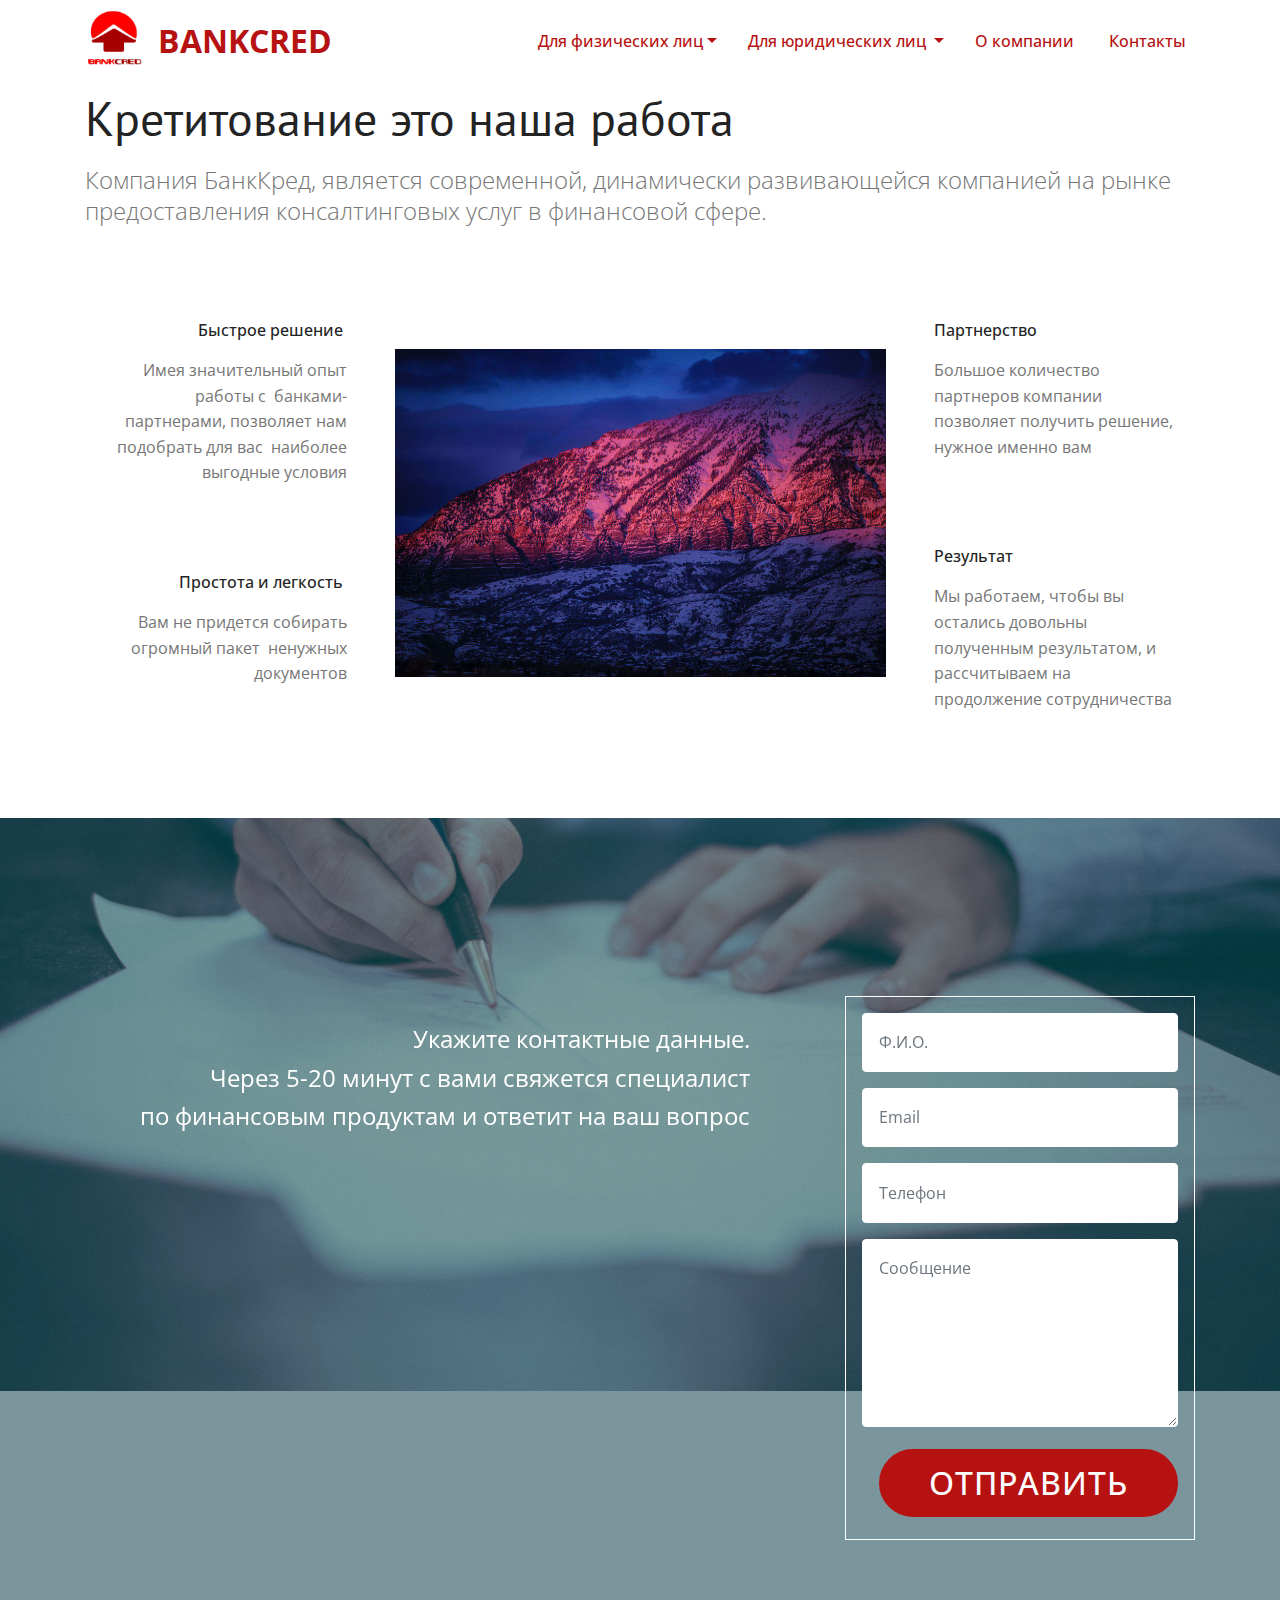
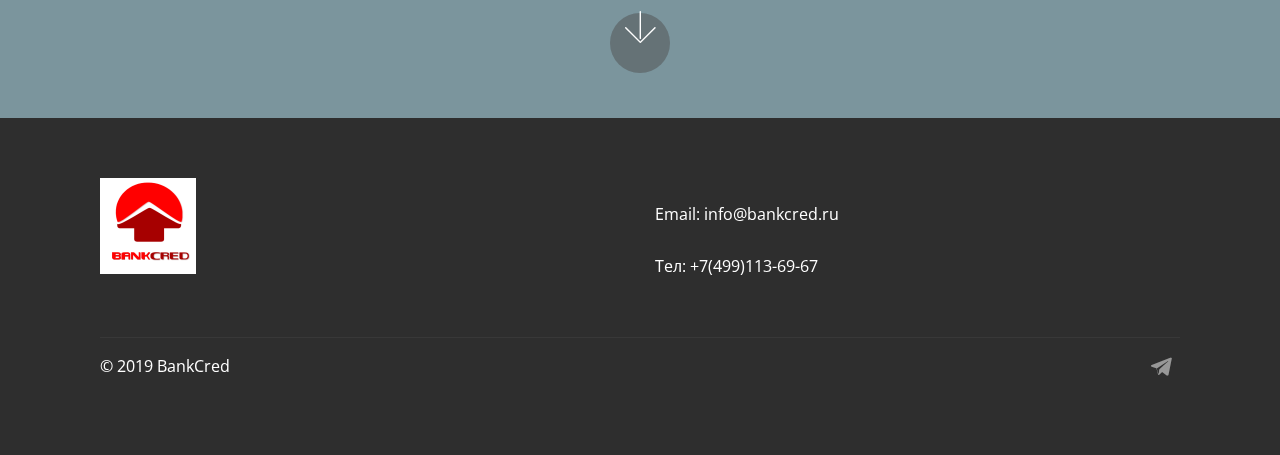
==== commit 73db83e2: "create github pages" ====
--- a/index.html
+++ b/index.html
@@ -1,28 +1,27 @@
 <!DOCTYPE html>
-<html  >
+<html >
 <head>
-  <!-- Site made with Mobirise Website Builder v4.11.3, https://mobirise.com -->
+  <!-- Site made with Mobirise Website Builder v4.6.4, https://mobirise.com -->
   <meta charset="UTF-8">
   <meta http-equiv="X-UA-Compatible" content="IE=edge">
-  <meta name="generator" content="Mobirise v4.11.3, mobirise.com">
+  <meta name="generator" content="Mobirise v4.6.4, mobirise.com">
   <meta name="viewport" content="width=device-width, initial-scale=1, minimum-scale=1">
   <link rel="shortcut icon" href="assets/images/1-96x96.png" type="image/x-icon">
   <meta name="description" content="">
-  
   <title>BankCred - Кредитование это наша работа</title>
-  <link rel="stylesheet" href="assets/web/assets/mobirise-icons2/mobirise2.css">
   <link rel="stylesheet" href="assets/web/assets/mobirise-icons/mobirise-icons.css">
+  <link rel="stylesheet" href="assets/tether/tether.min.css">
   <link rel="stylesheet" href="assets/bootstrap/css/bootstrap.min.css">
   <link rel="stylesheet" href="assets/bootstrap/css/bootstrap-grid.min.css">
   <link rel="stylesheet" href="assets/bootstrap/css/bootstrap-reboot.min.css">
+  <link rel="stylesheet" href="assets/socicon/css/styles.css">
   <link rel="stylesheet" href="assets/dropdown/css/style.css">
-  <link rel="stylesheet" href="assets/tether/tether.min.css">
-  <link rel="stylesheet" href="assets/socicon/css/styles.css">
   <link rel="stylesheet" href="assets/theme/css/style.css">
-  <link rel="preload" as="style" href="assets/mobirise/css/mbr-additional.css"><link rel="stylesheet" href="assets/mobirise/css/mbr-additional.css" type="text/css">
-  
-  
-  
+  <link rel="stylesheet" href="assets/mobirise/css/mbr-additional.css" type="text/css">
+  
+  
+  <meta name="yandex-verification" content="af822ac2c3fe2d60" />
+
 </head>
 <body>
   <section class="menu cid-qTkzRZLJNu" once="menu" id="menu1-0">
@@ -61,7 +60,7 @@
     </nav>
 </section>
 
-<section class="engine"><a href="https://mobirise.info/g">build a site</a></section><section class="features12 cid-rFDejcDriC" id="features12-6">
+<section class="engine"><a href="https://mobirise.ws/k">develop your own website</a></section><section class="features12 cid-rFDejcDriC" id="features12-6">
     
     
 
@@ -166,7 +165,7 @@
                 <div class="form-container">
                     <div class="media-container-column" data-form-type="formoid">
                         <!---Formbuilder Form--->
-                        <form action="https://mobirise.com/" method="POST" class="mbr-form form-with-styler" data-form-title="Mobirise Form"><input type="hidden" name="email" data-form-email="true" value="sFIBxPk1DfK8KMXNcVNaqKDOMw0S4MJZTPR6qZjcY9f+HLWINB+SgQe4zorkkBdtc8oR5mji2qDRtCs3g598j6HJXpvIDuwu5ZyjoW4uOoEnabfmgJW6YjyDEm2xefml">
+                        <form action="https://mobirise.com/" method="POST" class="mbr-form form-with-styler" data-form-title="Mobirise Form"><input type="hidden" name="email" data-form-email="true" value="l88R2VJCZ2Zo1Hp6EMWGKrLN3G4+Yb8v923VEt3uzxLUqoquUF4KTO/wxDB5M9cT7Si0uARXNJFpYE6rVfgua8X141jppNUCapivEwJF1rSEy+xHmMtgC92KZTafYUCs" data-form-field="Email">
                             <div class="row">
                                 <div hidden="hidden" data-form-alert="" class="alert alert-success col-12">Спасибо, мы скоро с Вами свяжемся!</div>
                                 <div hidden="hidden" data-form-alert-danger="" class="alert alert-danger col-12">
@@ -264,13 +263,12 @@
 
   <script src="assets/web/assets/jquery/jquery.min.js"></script>
   <script src="assets/popper/popper.min.js"></script>
+  <script src="assets/tether/tether.min.js"></script>
   <script src="assets/bootstrap/js/bootstrap.min.js"></script>
   <script src="assets/smoothscroll/smooth-scroll.js"></script>
-  <script src="assets/dropdown/js/nav-dropdown.js"></script>
-  <script src="assets/dropdown/js/navbar-dropdown.js"></script>
   <script src="assets/touchswipe/jquery.touch-swipe.min.js"></script>
   <script src="assets/parallax/jarallax.min.js"></script>
-  <script src="assets/tether/tether.min.js"></script>
+  <script src="assets/dropdown/js/script.min.js"></script>
   <script src="assets/theme/js/script.js"></script>
   <script src="assets/formoid/formoid.min.js"></script>
   
--- a/assets/web/assets/mobirise-icons/mobirise-icons.css
+++ b/assets/web/assets/mobirise-icons/mobirise-icons.css
@@ -7,7 +7,6 @@
     url('mobirise-icons.svg?spat4u#MobiriseIcons') format('svg');
   font-weight: normal;
   font-style: normal;
-  font-display: swap;
 }
 
 [class^="mbri-"], [class*=" mbri-"] {
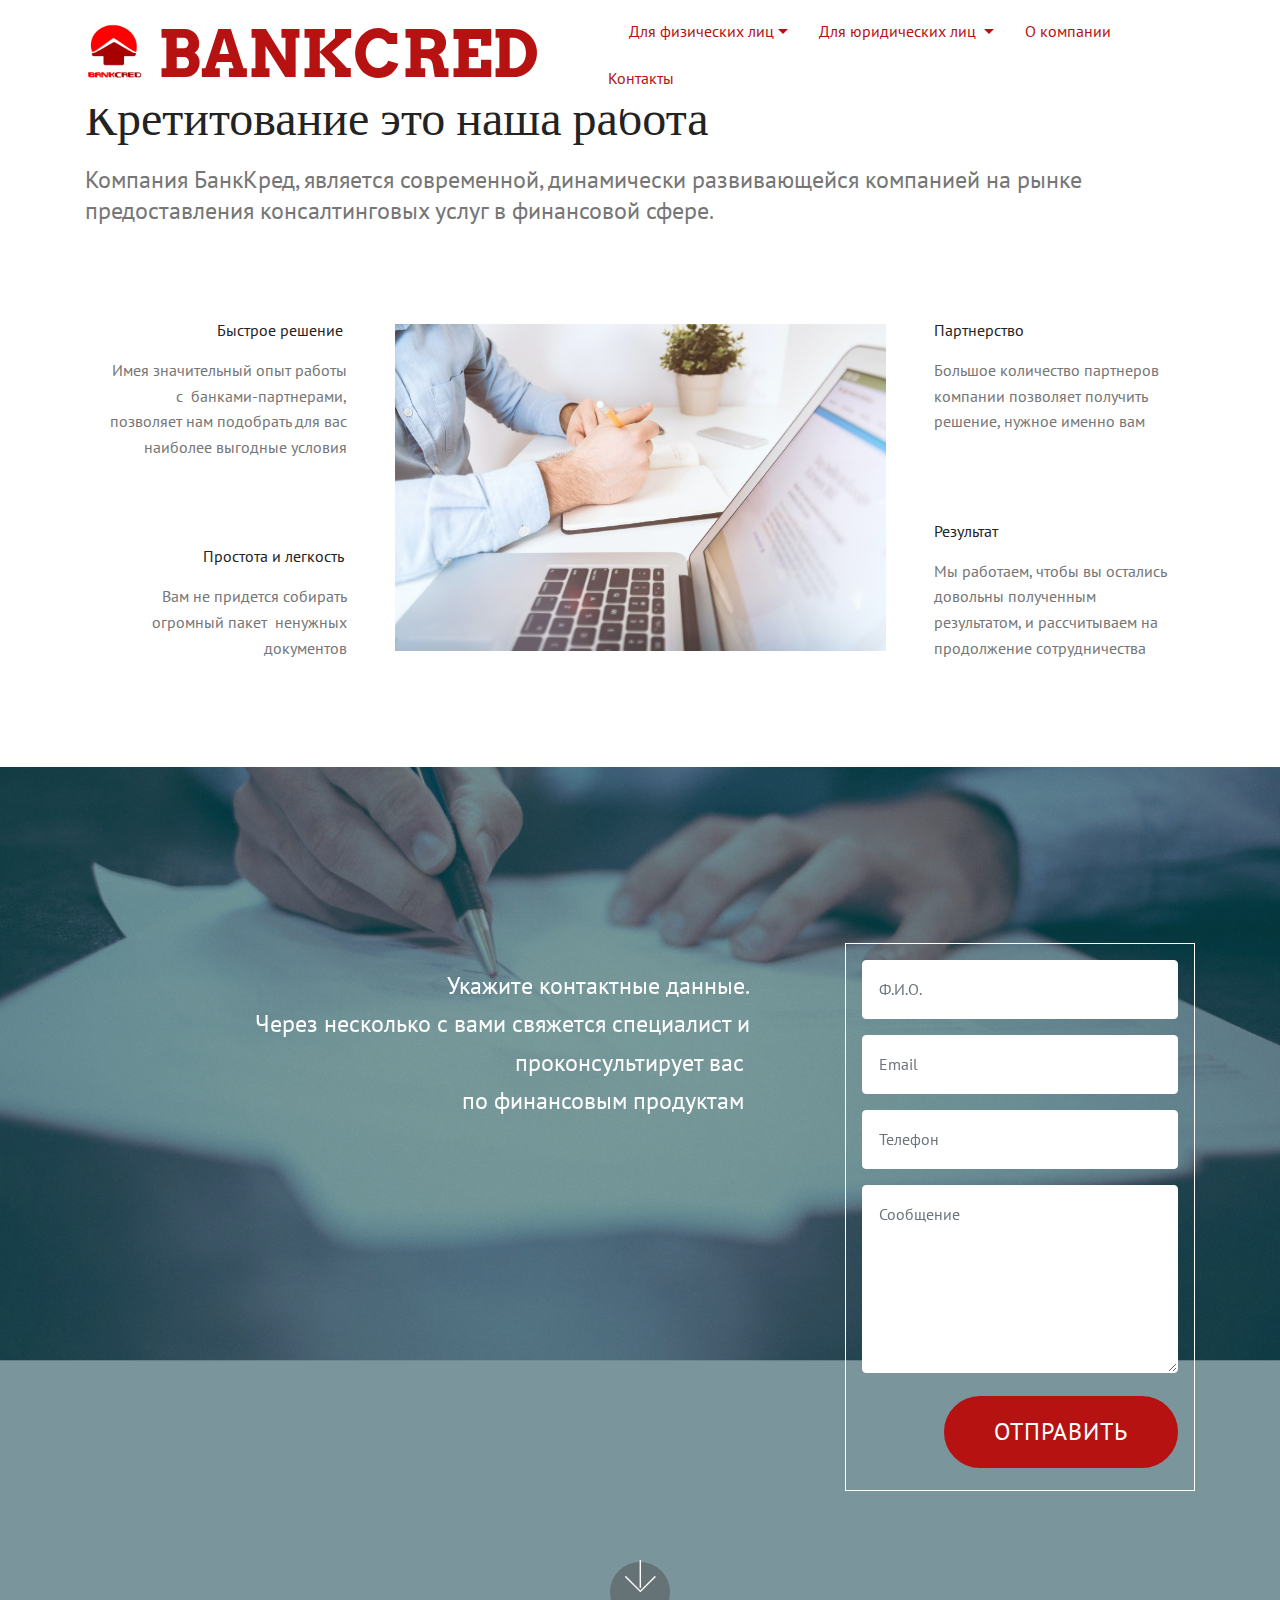
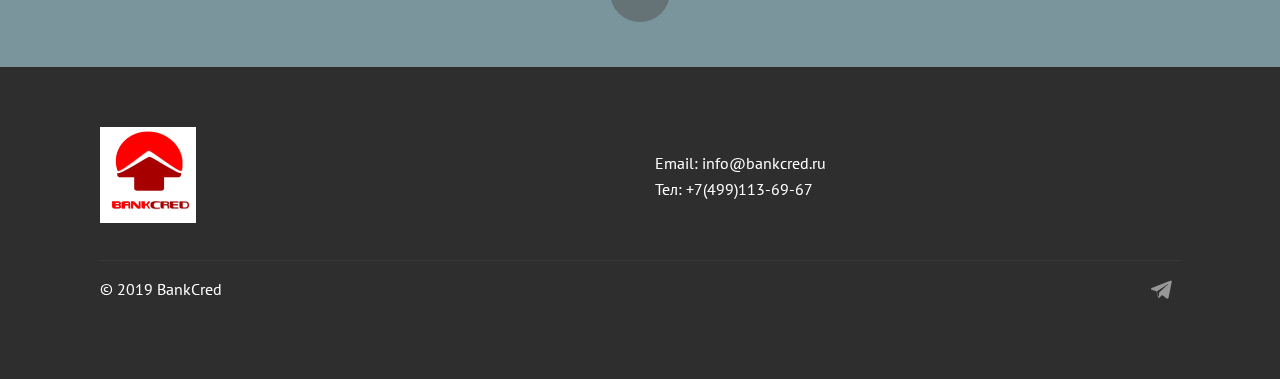
==== commit 7dcd7be7: "create github pages" ====
--- a/index.html
+++ b/index.html
@@ -60,7 +60,7 @@
     </nav>
 </section>
 
-<section class="engine"><a href="https://mobirise.ws/k">develop your own website</a></section><section class="features12 cid-rFDejcDriC" id="features12-6">
+<section class="engine"><a href="https://mobirise.ws/a">best website builder</a></section><section class="features12 cid-rFDejcDriC" id="features12-6">
     
     
 
@@ -106,7 +106,7 @@
             </div>
 
             <div class="mbr-figure m-auto" style="width: 50%;">
-                <img src="assets/images/background6.jpg" alt="Mobirise" title="">
+                <img src="assets/images/mbr-1620x1080.jpg" alt="Mobirise" title="">
             </div>
 
             <div class="block-content align-left">
@@ -157,15 +157,13 @@
             <div class="mbr-white col-lg-8 col-md-7 content-container">
                 <h1 class="mbr-section-title mbr-bold pb-3 mbr-fonts-style display-1"></h1>
                 <p class="mbr-text pb-3 mbr-fonts-style display-5">Укажите контактные данные.
-<br>Через 5-20 минут с вами свяжется специалист
-<br>по финансовым продуктам и ответит на ваш вопрос
-<br><br></p>
+<br>Через несколько с вами свяжется специалист и проконсультирует вас&nbsp;<br>по финансовым продуктам&nbsp;<br><br></p>
             </div>
             <div class="col-lg-4 col-md-5">
                 <div class="form-container">
                     <div class="media-container-column" data-form-type="formoid">
                         <!---Formbuilder Form--->
-                        <form action="https://mobirise.com/" method="POST" class="mbr-form form-with-styler" data-form-title="Mobirise Form"><input type="hidden" name="email" data-form-email="true" value="l88R2VJCZ2Zo1Hp6EMWGKrLN3G4+Yb8v923VEt3uzxLUqoquUF4KTO/wxDB5M9cT7Si0uARXNJFpYE6rVfgua8X141jppNUCapivEwJF1rSEy+xHmMtgC92KZTafYUCs" data-form-field="Email">
+                        <form action="https://mobirise.com/" method="POST" class="mbr-form form-with-styler" data-form-title="Mobirise Form"><input type="hidden" name="email" data-form-email="true" value="05tZvfcrjnQhTYb6TSu8iiyhOkd9/XoFWflLZfNb4VRWUaAQDZmifNeHNWV5W1Yw6mw5JIeL0DAX+3VP4VWu5r4koy47KZ8RAFyuBpJiLw6f9BQvm2u++xASsdUTJlu6" data-form-field="Email">
                             <div class="row">
                                 <div hidden="hidden" data-form-alert="" class="alert alert-success col-12">Спасибо, мы скоро с Вами свяжемся!</div>
                                 <div hidden="hidden" data-form-alert-danger="" class="alert alert-danger col-12">
@@ -184,9 +182,7 @@
                                 <div data-for="message" class="col-md-12 form-group ">
                                     <textarea name="message" placeholder="Сообщение" data-form-field="Message" class="form-control px-3 display-7" id="message-header15-7"></textarea>
                                 </div>
-                                <div class="col-md-12 input-group-btn">
-                                    <button type="submit" class="btn btn-secondary btn-form display-4">ОТПРАВИТЬ</button>
-                                </div>
+                                <div class="col-md-12 input-group-btn"><button type="submit" class="btn btn-secondary btn-form display-5">ОТПРАВИТЬ</button></div>
                             </div>
                         </form><!---Formbuilder Form--->
                     </div>
--- a/assets/mobirise/css/mbr-additional.css
+++ b/assets/mobirise/css/mbr-additional.css
@@ -1,5 +1,5 @@
+@import url(https://fonts.googleapis.com/css?family=Arvo:400,400i,700,700i);
 @import url(https://fonts.googleapis.com/css?family=PT+Sans:400,400i,700,700i);
-@import url(https://fonts.googleapis.com/css?family=Open+Sans:300,300i,400,400i,600,600i,700,700i,800,800i);
 
 
 
@@ -21,35 +21,35 @@
   line-height: 1.6;
 }
 .display-1 {
-  font-family: 'PT Sans', sans-serif;
+  font-family: 'Arvo', serif;
   font-size: 4.25rem;
 }
 .display-1 > .mbr-iconfont {
   font-size: 6.8rem;
 }
 .display-2 {
-  font-family: 'PT Sans', sans-serif;
+  font-family: 'Arvo', serif;
   font-size: 3rem;
 }
 .display-2 > .mbr-iconfont {
   font-size: 4.8rem;
 }
 .display-4 {
-  font-family: 'Open Sans', sans-serif;
-  font-size: 2rem;
+  font-family: 'Arvo', serif;
+  font-size: 4rem;
 }
 .display-4 > .mbr-iconfont {
-  font-size: 3.2rem;
+  font-size: 6.4rem;
 }
 .display-5 {
-  font-family: 'Open Sans', sans-serif;
+  font-family: 'PT Sans', sans-serif;
   font-size: 1.5rem;
 }
 .display-5 > .mbr-iconfont {
   font-size: 2.4rem;
 }
 .display-7 {
-  font-family: 'Open Sans', sans-serif;
+  font-family: 'PT Sans', sans-serif;
   font-size: 1rem;
 }
 .display-7 > .mbr-iconfont {
@@ -72,9 +72,9 @@
     line-height: calc( 1.4 * (1.7rem + (3 - 1.7) * ((100vw - 20rem) / (48 - 20))));
   }
   .display-4 {
-    font-size: 1.6rem;
-    font-size: calc( 1.35rem + (2 - 1.35) * ((100vw - 20rem) / (48 - 20)));
-    line-height: calc( 1.4 * (1.35rem + (2 - 1.35) * ((100vw - 20rem) / (48 - 20))));
+    font-size: 3.2rem;
+    font-size: calc( 2.05rem + (4 - 2.05) * ((100vw - 20rem) / (48 - 20)));
+    line-height: calc( 1.4 * (2.05rem + (4 - 2.05) * ((100vw - 20rem) / (48 - 20))));
   }
   .display-5 {
     font-size: 1.2rem;
@@ -654,7 +654,7 @@
   background-color: #f5f5f5;
   box-shadow: none;
   color: #565656;
-  font-family: 'Open Sans', sans-serif;
+  font-family: 'PT Sans', sans-serif;
   font-size: 1rem;
   line-height: 1.43;
   min-height: 3.5em;
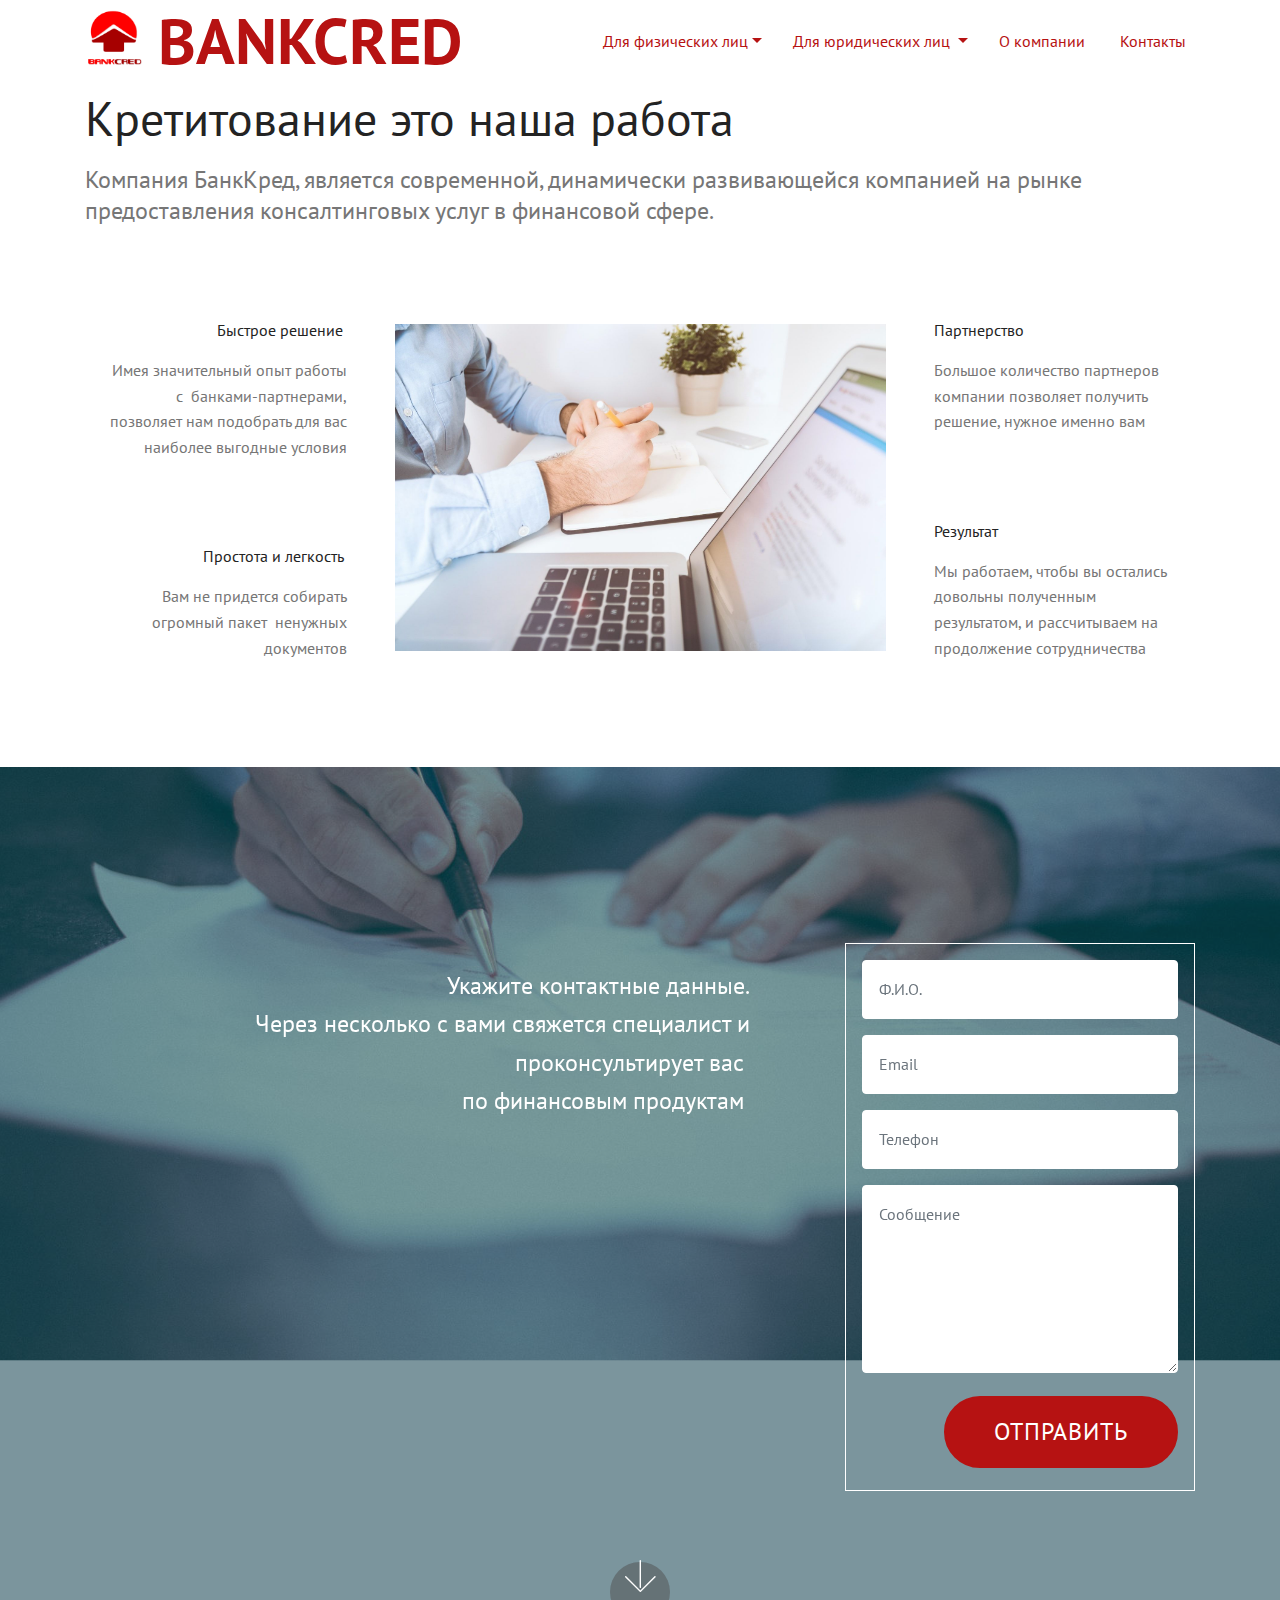
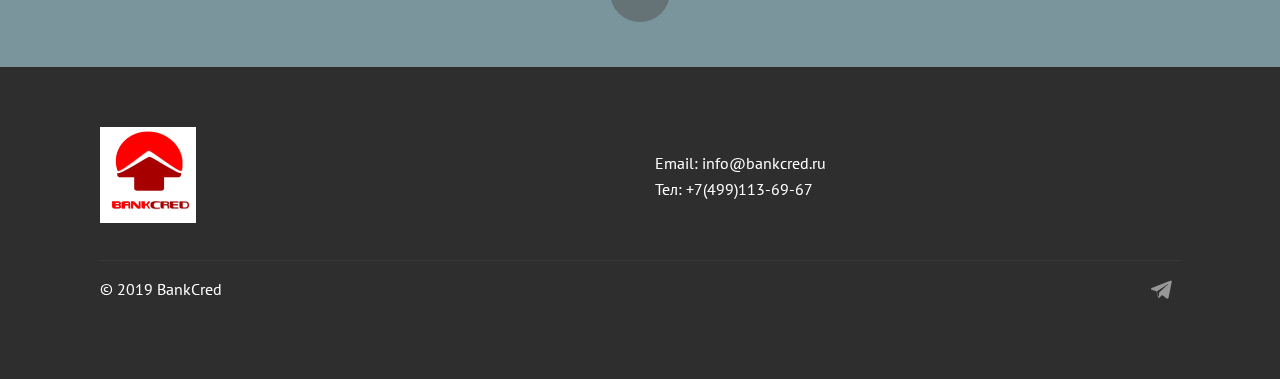
==== commit 956eed12: "create github pages" ====
--- a/index.html
+++ b/index.html
@@ -60,7 +60,7 @@
     </nav>
 </section>
 
-<section class="engine"><a href="https://mobirise.ws/a">best website builder</a></section><section class="features12 cid-rFDejcDriC" id="features12-6">
+<section class="engine"><a href="https://mobirise.ws/f">simple web creator</a></section><section class="features12 cid-rFDejcDriC" id="features12-6">
     
     
 
@@ -163,7 +163,7 @@
                 <div class="form-container">
                     <div class="media-container-column" data-form-type="formoid">
                         <!---Formbuilder Form--->
-                        <form action="https://mobirise.com/" method="POST" class="mbr-form form-with-styler" data-form-title="Mobirise Form"><input type="hidden" name="email" data-form-email="true" value="05tZvfcrjnQhTYb6TSu8iiyhOkd9/XoFWflLZfNb4VRWUaAQDZmifNeHNWV5W1Yw6mw5JIeL0DAX+3VP4VWu5r4koy47KZ8RAFyuBpJiLw6f9BQvm2u++xASsdUTJlu6" data-form-field="Email">
+                        <form action="https://mobirise.com/" method="POST" class="mbr-form form-with-styler" data-form-title="Mobirise Form"><input type="hidden" name="email" data-form-email="true" value="6pbrnX1dw7+f7HVb0EBLa1kwWvhvjEjzIaQGaZWgOMTxH9ybO9HZy6amF2KM2ChcHH59MIvuAzn9ePjRlnAxxJRJXl2vmABfxMeajQBl+oNSWeircVfEQFLCJX6juvYd" data-form-field="Email">
                             <div class="row">
                                 <div hidden="hidden" data-form-alert="" class="alert alert-success col-12">Спасибо, мы скоро с Вами свяжемся!</div>
                                 <div hidden="hidden" data-form-alert-danger="" class="alert alert-danger col-12">
--- a/assets/mobirise/css/mbr-additional.css
+++ b/assets/mobirise/css/mbr-additional.css
@@ -1,4 +1,3 @@
-@import url(https://fonts.googleapis.com/css?family=Arvo:400,400i,700,700i);
 @import url(https://fonts.googleapis.com/css?family=PT+Sans:400,400i,700,700i);
 
 
@@ -21,21 +20,21 @@
   line-height: 1.6;
 }
 .display-1 {
-  font-family: 'Arvo', serif;
+  font-family: 'PT Sans', sans-serif;
   font-size: 4.25rem;
 }
 .display-1 > .mbr-iconfont {
   font-size: 6.8rem;
 }
 .display-2 {
-  font-family: 'Arvo', serif;
+  font-family: 'PT Sans', sans-serif;
   font-size: 3rem;
 }
 .display-2 > .mbr-iconfont {
   font-size: 4.8rem;
 }
 .display-4 {
-  font-family: 'Arvo', serif;
+  font-family: 'PT Sans', sans-serif;
   font-size: 4rem;
 }
 .display-4 > .mbr-iconfont {
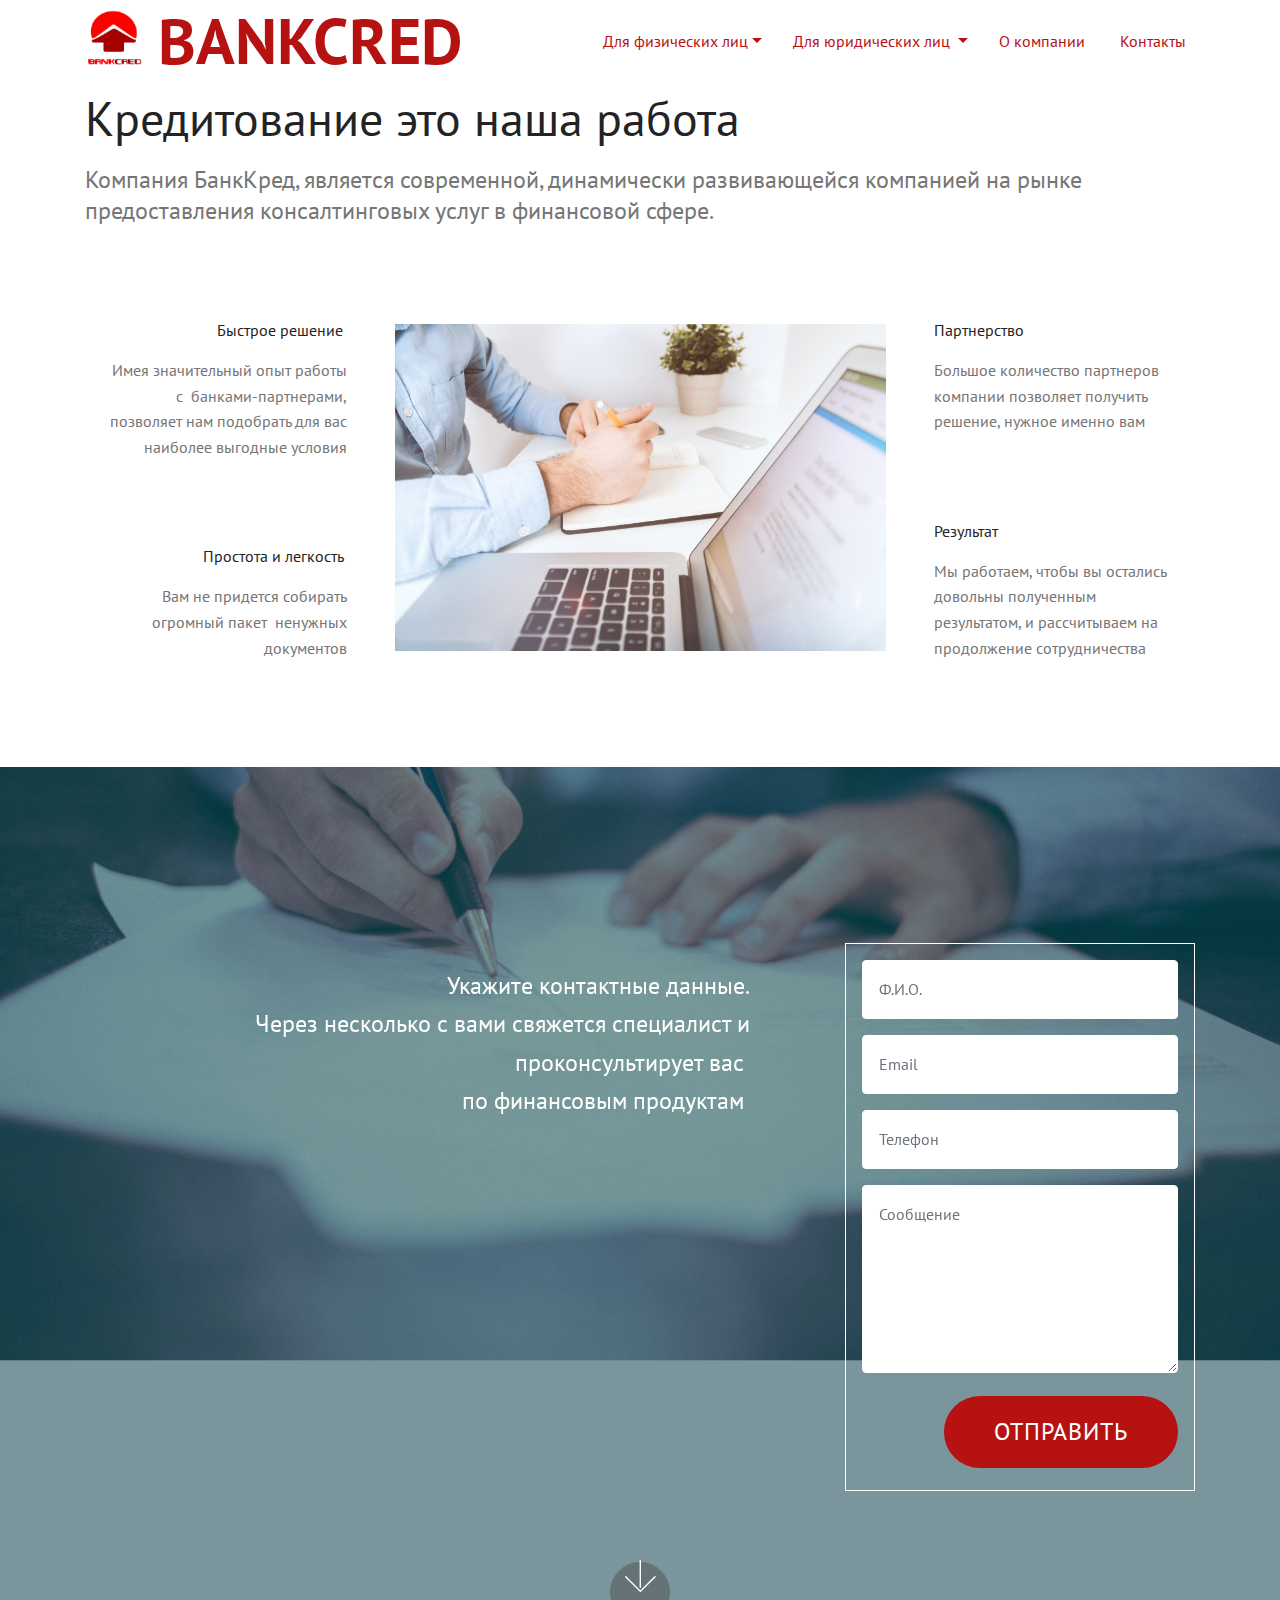
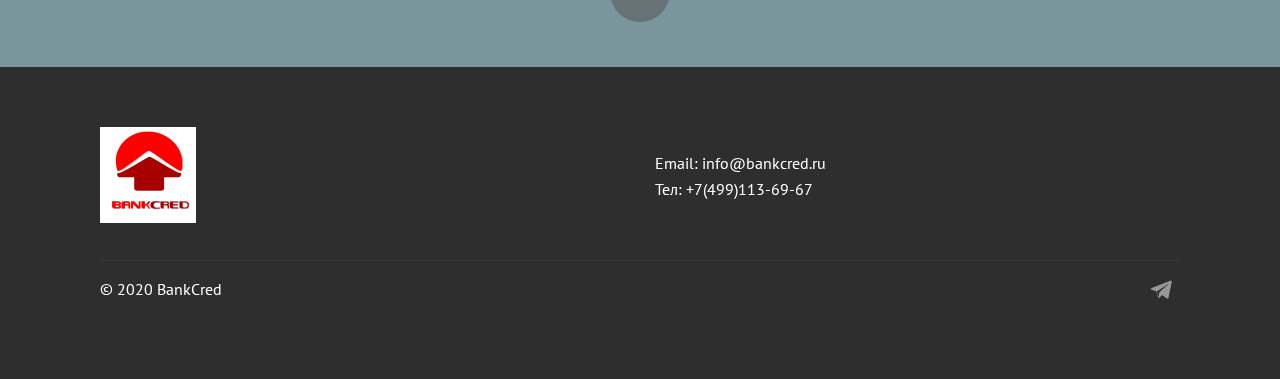
==== commit c5fb12a5: "create github pages" ====
--- a/index.html
+++ b/index.html
@@ -60,14 +60,14 @@
     </nav>
 </section>
 
-<section class="engine"><a href="https://mobirise.ws/f">simple web creator</a></section><section class="features12 cid-rFDejcDriC" id="features12-6">
+<section class="engine"><a href="https://mobirise.ws/l">free html web creator</a></section><section class="features12 cid-rFDejcDriC" id="features12-6">
     
     
 
     
 
     <div class="container">
-        <h2 class="mbr-section-title pb-2 mbr-fonts-style display-2">Кретитование это наша работа</h2>
+        <h2 class="mbr-section-title pb-2 mbr-fonts-style display-2">Кредитование это наша работа</h2>
         <h3 class="mbr-section-subtitle pb-3 mbr-fonts-style display-5">
             Компания БанкКред, является современной, динамически развивающейся компанией на рынке предоставления консалтинговых услуг в финансовой сфере.</h3>
 
@@ -163,7 +163,7 @@
                 <div class="form-container">
                     <div class="media-container-column" data-form-type="formoid">
                         <!---Formbuilder Form--->
-                        <form action="https://mobirise.com/" method="POST" class="mbr-form form-with-styler" data-form-title="Mobirise Form"><input type="hidden" name="email" data-form-email="true" value="6pbrnX1dw7+f7HVb0EBLa1kwWvhvjEjzIaQGaZWgOMTxH9ybO9HZy6amF2KM2ChcHH59MIvuAzn9ePjRlnAxxJRJXl2vmABfxMeajQBl+oNSWeircVfEQFLCJX6juvYd" data-form-field="Email">
+                        <form action="https://mobirise.com/" method="POST" class="mbr-form form-with-styler" data-form-title="Mobirise Form"><input type="hidden" name="email" data-form-email="true" value="X4ps2p5eg6NAptRpoQeCEOwX4VC/5D2mjjgxaM4vmhuv7KWiOnS1yyvHIWedDoeF1H8n81ATKRHdYHpub27XW+AQzWRuCg2/xJz6c5xWPlVcNtKUZgf3edjyr2wbAUGK" data-form-field="Email">
                             <div class="row">
                                 <div hidden="hidden" data-form-alert="" class="alert alert-success col-12">Спасибо, мы скоро с Вами свяжемся!</div>
                                 <div hidden="hidden" data-form-alert-danger="" class="alert alert-danger col-12">
@@ -235,7 +235,7 @@
             <div class="media-container-row mbr-white">
                 <div class="col-sm-6 copyright">
                     <p class="mbr-text mbr-fonts-style display-7">
-                        © 2019 BankCred</p>
+                        © 2020 BankCred</p>
                 </div>
                 <div class="col-md-6">
                     <div class="social-list align-right">
